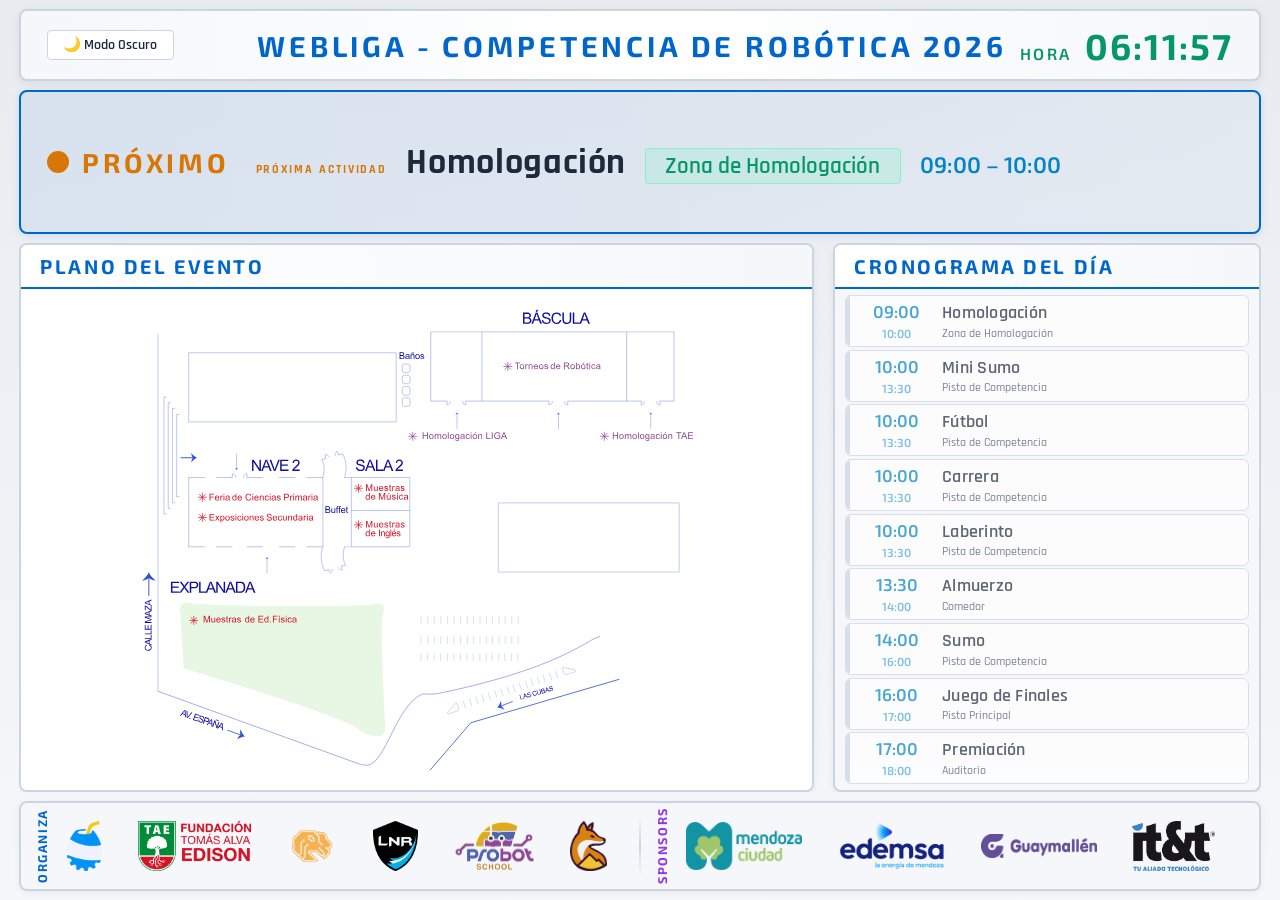
==== index.html @ 2170656c "Tablero WebLiga para TV: cronograma, mapa interactivo y panel de eventos simultaneos" ====
﻿<!DOCTYPE html>
<html lang="es">
<head>
    <meta charset="UTF-8">
    <meta name="viewport" content="width=device-width, initial-scale=1.0">
    <title>Tablero WebLiga - Competencia de RobÃ³tica</title>
    <link rel="preconnect" href="https://fonts.googleapis.com">
    <link rel="preconnect" href="https://fonts.gstatic.com" crossorigin>
    <link href="https://fonts.googleapis.com/css2?family=Rajdhani:wght@400;500;600;700&family=Exo+2:wght@400;500;600;700&display=swap" rel="stylesheet">
    <link rel="stylesheet" href="styles.css">
</head>
<body>
    <div class="app-container">
        <!-- Header Top -->
        <header class="header-top">
            <div class="header-left">
                <button id="themeToggle" class="theme-toggle" title="Cambiar tema">🌙 Modo Oscuro</button>
            </div>
            <div class="event-title">
                <h1>WEBLIGA - COMPETENCIA DE ROBÓTICA 2026</h1>
            </div>
            <div class="live-clock" id="liveClockDebug">
                <span class="clock-label">HORA</span>
                <span id="digitalClock" class="clock-time">00:00:00</span>
                <input type="time" id="timeDebugInput" class="time-debug-input" step="60">
            </div>
        </header>

        <!-- Zona Superior Prominente "AHORA MISMO" -->
        <section class="now-section">
            <div class="now-indicator">
                <span class="now-dot"></span>
                <span class="now-text">AHORA MISMO</span>
            </div>
            <div id="currentActivity" class="current-activity">
                <div class="current-activity-content">
                    <h2 class="current-activity-title">Cargando...</h2>
                    <p class="current-activity-zone"></p>
                    <p class="current-activity-time"></p>
                </div>
            </div>
        </section>

        <!-- Main Content Grid -->
        <main class="main-grid">
            <!-- Zona Principal Izquierda (Plano / Mapa) -->
            <section class="map-section">
                <div class="section-header">
                    <h2>PLANO DEL EVENTO</h2>
                </div>
                <div class="map-container">
                    <svg width="100%" height="100%" viewBox="0 0 7406 6000" version="1.1" xmlns="http://www.w3.org/2000/svg" xmlns:xlink="http://www.w3.org/1999/xlink" xml:space="preserve" xmlns:affinity="https://www.affinity.studio/" style="fill-rule:evenodd;clip-rule:evenodd;stroke-miterlimit:10;">
    <g transform="matrix(1,0,0,1,-36538.360575,-13500)">
        <g id="mapa" transform="matrix(6.856765,0,0,5.555556,36538.360575,13500)">
            <rect x="0" y="0" width="1080" height="1080" style="fill:none;"/>
            <g id="ubicacion" transform="matrix(0.81023,0,0,1,-475.641301,0)">
                <g transform="matrix(1.127264,0,0,1.127264,628.678006,-118.143807)">
                    <g transform="matrix(0,1,1,0,177.1914,286.5729)">
                        <path d="M-67.373,-67.373L67.373,-67.373" style="fill:none;stroke:rgb(46,82,206);stroke-width:0.6px;"/>
                    </g>
                    <g transform="matrix(0,1,1,0,581.4044,286.5729)">
                        <path d="M-67.373,-67.373L67.373,-67.373" style="fill:none;stroke:rgb(46,82,206);stroke-width:0.6px;"/>
                    </g>
                    <g transform="matrix(-1,0,0,1,109.8183,353.9468)">
                        <path d="M-403.951,0L0,0" style="fill:none;stroke:rgb(46,82,206);stroke-width:0.6px;"/>
                    </g>
                    <g transform="matrix(-1,0,0,1,109.8183,219.1994)">
                        <path d="M-403.951,0L0,0" style="fill:none;stroke:rgb(46,82,206);stroke-width:0.6px;"/>
                    </g>
                </g>
                <g transform="matrix(1.127264,0,0,1.127264,628.678006,-118.143807)">
                    <g transform="matrix(0,1,1,0,780.2707,578.9271)">
                        <path d="M-67.373,-67.373L67.373,-67.373" style="fill:none;stroke:rgb(46,82,206);stroke-width:0.56px;"/>
                    </g>
                    <g transform="matrix(0,1,1,0,1132.5981,578.9271)">
                        <path d="M-67.373,-67.373L67.373,-67.373" style="fill:none;stroke:rgb(46,82,206);stroke-width:0.56px;"/>
                    </g>
                    <g transform="matrix(-1,0,0,1,712.8977,646.301)">
                        <path d="M-352.099,0L0,0" style="fill:none;stroke:rgb(46,82,206);stroke-width:0.56px;"/>
                    </g>
                    <g transform="matrix(-1,0,0,1,712.8977,511.5536)">
                        <path d="M-352.099,0L0,0" style="fill:none;stroke:rgb(46,82,206);stroke-width:0.56px;"/>
                    </g>
                </g>
                <g transform="matrix(1.127264,0,0,1.127264,628.678006,-118.143807)">
                    <g>
                        <g transform="matrix(1,0,0,1,94.1946,423.6572)">
                            <path d="M0,0L24.833,0" style="fill:none;stroke:rgb(46,82,206);stroke-width:1.79px;"/>
                        </g>
                        <g transform="matrix(0,1,1,0,120.6156,421.2567)">
                            <path d="M2.401,-2.399C0.293,-4.507 -3.876,-5.512 -6.768,-5.594C-2.885,-2.704 0.502,1.052 2.401,5.596C4.219,1.052 7.811,-2.539 11.569,-5.594C8.473,-5.346 4.713,-4.59 2.401,-2.399" style="fill:rgb(46,82,206);"/>
                        </g>
                    </g>
                    <g>
                        <g transform="matrix(1,0,0,1,91.6552,499.3531)">
                            <path d="M0,-159.878L-5.034,-159.878L-5.034,0L0,0" style="fill:none;stroke:rgb(46,82,206);stroke-width:0.62px;"/>
                        </g>
                        <g transform="matrix(1,0,0,1,83.4176,511.2666)">
                            <path d="M0,-183.705L-5.034,-183.705L-5.034,0L0,0" style="fill:none;stroke:rgb(46,82,206);stroke-width:0.62px;"/>
                        </g>
                        <g transform="matrix(1,0,0,1,75.18,522.1559)">
                            <path d="M0,-205.483L-5.034,-205.483L-5.034,0L0,0" style="fill:none;stroke:rgb(46,82,206);stroke-width:0.62px;"/>
                        </g>
                        <g transform="matrix(1,0,0,1,66.9424,533.3)">
                            <path d="M0,-227.772L-5.034,-227.772L-5.034,0L0,0" style="fill:none;stroke:rgb(46,82,206);stroke-width:0.62px;"/>
                        </g>
                    </g>
                </g>
                <g transform="matrix(1.628536,0,0,1.628536,614.24156,-563.170018)">
                    <g transform="matrix(0,-1,-1,0,43.6702,740.3486)">
                        <path d="M-12.417,12.417L12.417,12.417" style="fill:none;stroke:rgb(46,82,206);stroke-width:1.24px;"/>
                    </g>
                    <g transform="matrix(1,0,0,1,31.2537,723.9441)">
                        <path d="M0,4.8C-2.108,6.908 -6.277,7.912 -9.169,7.995C-5.286,5.105 -1.899,1.349 0,-3.195C1.818,1.349 5.41,4.94 9.168,7.995C6.072,7.747 2.313,6.99 0,4.8" style="fill:rgb(46,82,206);"/>
                    </g>
                    <g transform="matrix(0,-1,1,0,0,0)">
                        <path d="M-819.892,31.709L-818.694,32.012C-818.945,32.995 -819.397,33.746 -820.049,34.262C-820.702,34.779 -821.499,35.037 -822.442,35.037C-823.418,35.037 -824.211,34.839 -824.822,34.441C-825.434,34.044 -825.899,33.469 -826.218,32.716C-826.537,31.962 -826.696,31.153 -826.696,30.289C-826.696,29.346 -826.516,28.524 -826.156,27.822C-825.796,27.12 -825.283,26.587 -824.619,26.223C-823.954,25.859 -823.222,25.676 -822.424,25.676C-821.518,25.676 -820.756,25.907 -820.139,26.368C-819.521,26.829 -819.091,27.477 -818.848,28.313L-820.028,28.591C-820.238,27.932 -820.542,27.453 -820.942,27.152C-821.341,26.852 -821.843,26.701 -822.448,26.701C-823.144,26.701 -823.725,26.868 -824.193,27.202C-824.66,27.535 -824.988,27.983 -825.177,28.545C-825.367,29.106 -825.461,29.686 -825.461,30.283C-825.461,31.052 -825.349,31.724 -825.125,32.299C-824.901,32.873 -824.552,33.302 -824.078,33.586C-823.605,33.87 -823.092,34.012 -822.541,34.012C-821.87,34.012 -821.302,33.819 -820.837,33.432C-820.372,33.045 -820.057,32.471 -819.892,31.709Z" style="fill:rgb(18,15,159);"/>
                        <path d="M-819.127,34.883L-815.65,25.831L-814.36,25.831L-810.655,34.883L-812.02,34.883L-813.075,32.141L-816.861,32.141L-817.855,34.883L-819.127,34.883ZM-816.515,31.166L-813.446,31.166L-814.391,28.659C-814.679,27.897 -814.893,27.272 -815.033,26.782C-815.148,27.362 -815.311,27.938 -815.521,28.511L-816.515,31.166Z" style="fill:rgb(18,15,159);"/>
                        <path d="M-810.661,34.883L-810.661,25.831L-809.464,25.831L-809.464,33.815L-805.006,33.815L-805.006,34.883L-810.661,34.883Z" style="fill:rgb(18,15,159);"/>
                        <path d="M-804.543,34.883L-804.543,25.831L-803.345,25.831L-803.345,33.815L-798.887,33.815L-798.887,34.883L-804.543,34.883Z" style="fill:rgb(18,15,159);"/>
                        <path d="M-798.35,34.883L-798.35,25.831L-791.805,25.831L-791.805,26.899L-797.152,26.899L-797.152,29.671L-792.144,29.671L-792.144,30.733L-797.152,30.733L-797.152,33.815L-791.595,33.815L-791.595,34.883L-798.35,34.883Z" style="fill:rgb(18,15,159);"/>
                        <path d="M-789.172,34.883L-789.172,25.831L-787.369,25.831L-785.226,32.24C-785.028,32.837 -784.884,33.284 -784.794,33.58C-784.691,33.251 -784.53,32.767 -784.312,32.129L-782.145,25.831L-780.533,25.831L-780.533,34.883L-781.688,34.883L-781.688,27.307L-784.318,34.883L-785.399,34.883L-788.017,27.177L-788.017,34.883L-789.172,34.883Z" style="fill:rgb(18,15,159);"/>
                        <path d="M-780.509,34.883L-777.033,25.831L-775.742,25.831L-772.037,34.883L-773.402,34.883L-774.458,32.141L-778.243,32.141L-779.237,34.883L-780.509,34.883ZM-777.897,31.166L-774.828,31.166L-775.773,28.659C-776.061,27.897 -776.275,27.272 -776.415,26.782C-776.53,27.362 -776.693,27.938 -776.903,28.511L-777.897,31.166Z" style="fill:rgb(18,15,159);"/>
                        <path d="M-772.717,34.883L-772.717,33.771L-768.08,27.973C-767.75,27.562 -767.438,27.204 -767.141,26.899L-772.192,26.899L-772.192,25.831L-765.709,25.831L-765.709,26.899L-770.79,33.179L-771.34,33.815L-765.56,33.815L-765.56,34.883L-772.717,34.883Z" style="fill:rgb(18,15,159);"/>
                        <path d="M-766.178,34.883L-762.702,25.831L-761.411,25.831L-757.707,34.883L-759.071,34.883L-760.127,32.141L-763.912,32.141L-764.906,34.883L-766.178,34.883ZM-763.566,31.166L-760.498,31.166L-761.442,28.659C-761.73,27.897 -761.945,27.272 -762.084,26.782C-762.2,27.362 -762.362,27.938 -762.572,28.511L-763.566,31.166Z" style="fill:rgb(18,15,159);"/>
                    </g>
                </g>
                <g transform="matrix(0,1.127264,1.127264,0,1077.513689,480.127279)">
                    <path d="M-347.983,-347.983L347.983,-347.983" style="fill:none;stroke:rgb(46,82,206);stroke-width:0.6px;"/>
                </g>
                <g transform="matrix(1,0,0,1,685.245011,915.423909)">
                    <path d="M0,-43.321L444.021,117.056C444.021,117.056 454.482,119.954 462.055,118.468C500.31,110.965 524.246,-14.118 580.349,-37.405C583.327,-38.641 596.901,-34.523 621.664,-39.766C893.011,-97.223 944.284,-160.149 970.341,-163.275" style="fill:none;stroke:rgb(46,82,206);stroke-width:1px;"/>
                </g>
                <g transform="matrix(1.628536,0,0,1.628536,582.957293,-566.389603)">
                    <g>
                        <g transform="matrix(0.938663,0.344835,0.344835,-0.938663,158.016713,932.654956)">
                            <path d="M-0.603,-3.388L19.045,-3.388" style="fill:none;stroke:rgb(46,82,206);stroke-width:0.98px;"/>
                        </g>
                        <g transform="matrix(-0.34484,0.938661,0.938661,0.34484,174.018836,940.510815)">
                            <path d="M1.532,0.673C-0.135,-0.994 -3.432,-1.789 -5.719,-1.854C-2.648,0.432 0.031,3.402 1.532,6.995C2.97,3.401 5.81,0.563 8.783,-1.854C6.334,-1.657 3.361,-1.059 1.532,0.673" style="fill:rgb(46,82,206);"/>
                        </g>
                    </g>
                    <g transform="matrix(0.944214,0.329333,-0.329333,0.944214,0,0)">
                        <path d="M388.893,834.237L392.369,825.185L393.659,825.185L397.364,834.237L396,834.237L394.944,831.496L391.159,831.496L390.165,834.237L388.893,834.237ZM391.504,830.52L394.573,830.52L393.628,828.013C393.34,827.252 393.126,826.626 392.986,826.136C392.871,826.717 392.708,827.293 392.499,827.865L391.504,830.52Z" style="fill:rgb(18,15,159);"/>
                        <path d="M398.668,834.237L395.161,825.185L396.457,825.185L398.81,831.761C398.999,832.288 399.158,832.782 399.285,833.243C399.425,832.749 399.588,832.255 399.773,831.761L402.218,825.185L403.441,825.185L399.896,834.237L398.668,834.237Z" style="fill:rgb(18,15,159);"/>
                        <rect x="402.225" y="832.971" width="1.266" height="1.266" style="fill:rgb(18,15,159);"/>
                        <path d="M407.388,834.237L407.388,825.185L413.933,825.185L413.933,826.253L408.585,826.253L408.585,829.026L413.593,829.026L413.593,830.088L408.585,830.088L408.585,833.169L414.143,833.169L414.143,834.237L407.388,834.237Z" style="fill:rgb(18,15,159);"/>
                        <path d="M414.088,831.329L415.218,831.23C415.271,831.683 415.396,832.054 415.591,832.345C415.787,832.635 416.09,832.87 416.502,833.049C416.914,833.228 417.377,833.317 417.891,833.317C418.348,833.317 418.752,833.249 419.101,833.113C419.451,832.978 419.712,832.791 419.883,832.555C420.053,832.318 420.139,832.06 420.139,831.78C420.139,831.496 420.056,831.248 419.892,831.036C419.727,830.824 419.456,830.646 419.077,830.502C418.834,830.407 418.297,830.26 417.465,830.06C416.634,829.86 416.051,829.672 415.718,829.495C415.286,829.269 414.963,828.988 414.751,828.652C414.54,828.317 414.434,827.941 414.434,827.525C414.434,827.069 414.563,826.641 414.823,826.244C415.082,825.847 415.461,825.545 415.959,825.34C416.457,825.134 417.01,825.031 417.62,825.031C418.291,825.031 418.882,825.139 419.395,825.355C419.907,825.571 420.301,825.889 420.577,826.309C420.853,826.729 421.001,827.204 421.022,827.735L419.873,827.822C419.812,827.25 419.603,826.817 419.247,826.525C418.891,826.233 418.365,826.087 417.669,826.087C416.945,826.087 416.417,826.22 416.085,826.485C415.754,826.751 415.588,827.071 415.588,827.445C415.588,827.77 415.705,828.038 415.94,828.248C416.171,828.458 416.773,828.673 417.746,828.893C418.72,829.113 419.388,829.306 419.75,829.47C420.277,829.713 420.666,830.021 420.917,830.394C421.168,830.766 421.293,831.195 421.293,831.681C421.293,832.163 421.156,832.616 420.88,833.042C420.604,833.468 420.208,833.8 419.691,834.037C419.175,834.273 418.593,834.392 417.947,834.392C417.128,834.392 416.441,834.272 415.888,834.033C415.334,833.795 414.9,833.436 414.585,832.956C414.27,832.476 414.104,831.934 414.088,831.329Z" style="fill:rgb(18,15,159);"/>
                        <path d="M421.628,834.237L421.628,825.185L425.042,825.185C425.643,825.185 426.102,825.214 426.419,825.272C426.864,825.346 427.236,825.487 427.537,825.695C427.837,825.903 428.079,826.194 428.262,826.568C428.445,826.943 428.537,827.355 428.537,827.803C428.537,828.573 428.292,829.224 427.802,829.758C427.312,830.291 426.427,830.557 425.147,830.557L422.826,830.557L422.826,834.237L421.628,834.237ZM422.826,829.489L425.166,829.489C425.94,829.489 426.489,829.345 426.814,829.057C427.14,828.769 427.302,828.363 427.302,827.84C427.302,827.462 427.206,827.137 427.015,826.868C426.824,826.598 426.571,826.42 426.259,826.334C426.057,826.28 425.684,826.253 425.141,826.253L422.826,826.253L422.826,829.489Z" style="fill:rgb(18,15,159);"/>
                        <path d="M426.827,834.237L430.304,825.185L431.594,825.185L435.299,834.237L433.934,834.237L432.879,831.496L429.094,831.496L428.099,834.237L426.827,834.237ZM429.439,830.52L432.508,830.52L431.563,828.013C431.275,827.252 431.061,826.626 430.921,826.136C430.806,826.717 430.643,827.293 430.433,827.865L429.439,830.52Z" style="fill:rgb(18,15,159);"/>
                        <path d="M434.942,834.237L434.942,825.185L436.17,825.185L440.925,832.292L440.925,825.185L442.073,825.185L442.073,834.237L440.845,834.237L436.09,827.124L436.09,834.237L434.942,834.237ZM436.634,824.63C436.629,824.201 436.747,823.86 436.985,823.605C437.22,823.349 437.521,823.222 437.887,823.222C438.142,823.222 438.49,823.333 438.93,823.555C439.173,823.679 439.367,823.74 439.511,823.74C439.643,823.74 439.743,823.704 439.813,823.632C439.883,823.56 439.933,823.417 439.962,823.203L440.764,823.203C440.752,823.672 440.634,824.024 440.409,824.259C440.185,824.494 439.9,824.611 439.554,824.611C439.295,824.611 438.953,824.496 438.529,824.265C438.253,824.117 438.052,824.043 437.924,824.043C437.784,824.043 437.671,824.092 437.584,824.191C437.494,824.29 437.451,824.436 437.455,824.63L436.634,824.63Z" style="fill:rgb(18,15,159);"/>
                        <path d="M441.79,834.237L445.266,825.185L446.557,825.185L450.262,834.237L448.897,834.237L447.841,831.496L444.056,831.496L443.062,834.237L441.79,834.237ZM444.402,830.52L447.471,830.52L446.526,828.013C446.238,827.252 446.024,826.626 445.884,826.136C445.769,826.717 445.606,827.293 445.396,827.865L444.402,830.52Z" style="fill:rgb(18,15,159);"/>
                    </g>
                </g>
                <g transform="matrix(2.56832,0,0,1.44468,-609.286121,-441.563321)">
                    <g>
                        <g transform="matrix(-0.522284,0.37132,0.208868,0.928505,798.019255,935.139657)">
                            <path d="M-18.936,-3.646L0.702,-3.646" style="fill:none;stroke:rgb(46,82,206);stroke-width:1.1px;"/>
                        </g>
                        <g transform="matrix(-0.208907,-0.928477,-0.522268,0.371391,797.396121,930.104368)">
                            <path d="M-1.441,0.901C-3.109,-0.766 -6.404,-1.56 -8.691,-1.626C-5.621,0.66 -2.943,3.63 -1.441,7.223C-0.003,3.629 2.837,0.791 5.809,-1.626C3.361,-1.43 0.388,-0.831 -1.441,0.901" style="fill:rgb(46,82,206);"/>
                        </g>
                    </g>
                    <g transform="matrix(0.541925,-0.26799,0.150745,0.963422,329.864817,175.7336)">
                        <path d="M629.439,949.595L629.439,942.437L630.386,942.437L630.386,948.751L633.911,948.751L633.911,949.595L629.439,949.595Z" style="fill:rgb(18,15,159);"/>
                        <path d="M633.905,949.595L636.654,942.437L637.675,942.437L640.604,949.595L639.525,949.595L638.69,947.427L635.697,947.427L634.911,949.595L633.905,949.595ZM635.971,946.656L638.397,946.656L637.65,944.674C637.422,944.071 637.253,943.577 637.142,943.189C637.051,943.648 636.923,944.104 636.757,944.556L635.971,946.656Z" style="fill:rgb(18,15,159);"/>
                        <path d="M640.691,947.296L641.585,947.218C641.627,947.576 641.725,947.869 641.88,948.099C642.035,948.328 642.275,948.514 642.6,948.655C642.926,948.797 643.292,948.868 643.699,948.868C644.06,948.868 644.379,948.814 644.656,948.707C644.933,948.599 645.139,948.452 645.274,948.265C645.409,948.078 645.476,947.873 645.476,947.652C645.476,947.427 645.411,947.231 645.281,947.064C645.151,946.896 644.936,946.755 644.636,946.641C644.444,946.566 644.02,946.45 643.362,946.292C642.704,946.134 642.244,945.985 641.98,945.845C641.638,945.666 641.384,945.444 641.216,945.179C641.048,944.914 640.965,944.617 640.965,944.288C640.965,943.926 641.067,943.589 641.272,943.275C641.477,942.961 641.777,942.722 642.171,942.559C642.565,942.397 643.002,942.315 643.484,942.315C644.015,942.315 644.483,942.401 644.888,942.572C645.293,942.742 645.605,942.994 645.823,943.326C646.041,943.658 646.158,944.034 646.175,944.454L645.266,944.522C645.217,944.07 645.052,943.728 644.771,943.497C644.489,943.266 644.073,943.15 643.523,943.15C642.95,943.15 642.533,943.255 642.271,943.465C642.009,943.675 641.878,943.928 641.878,944.224C641.878,944.482 641.97,944.693 642.156,944.859C642.338,945.025 642.814,945.195 643.584,945.369C644.354,945.544 644.882,945.696 645.169,945.826C645.585,946.018 645.893,946.261 646.092,946.556C646.29,946.85 646.389,947.19 646.389,947.574C646.389,947.955 646.28,948.314 646.062,948.651C645.844,948.988 645.531,949.25 645.122,949.437C644.714,949.624 644.254,949.717 643.743,949.717C643.095,949.717 642.552,949.623 642.114,949.434C641.677,949.245 641.333,948.961 641.084,948.582C640.835,948.203 640.704,947.774 640.691,947.296Z" style="fill:rgb(18,15,159);"/>
                        <path d="M654.355,947.086L655.302,947.325C655.104,948.103 654.746,948.696 654.23,949.105C653.714,949.513 653.084,949.717 652.338,949.717C651.567,949.717 650.939,949.56 650.456,949.246C649.973,948.932 649.605,948.477 649.353,947.882C649.1,947.286 648.974,946.646 648.974,945.963C648.974,945.217 649.117,944.567 649.401,944.012C649.686,943.457 650.091,943.035 650.617,942.747C651.143,942.459 651.721,942.315 652.353,942.315C653.069,942.315 653.671,942.497 654.16,942.862C654.648,943.227 654.988,943.739 655.18,944.4L654.248,944.62C654.082,944.099 653.841,943.72 653.525,943.482C653.209,943.245 652.812,943.126 652.333,943.126C651.783,943.126 651.324,943.258 650.954,943.521C650.585,943.785 650.325,944.139 650.175,944.583C650.026,945.028 649.951,945.486 649.951,945.958C649.951,946.566 650.039,947.098 650.217,947.552C650.394,948.006 650.67,948.345 651.044,948.57C651.419,948.795 651.824,948.907 652.26,948.907C652.791,948.907 653.24,948.754 653.608,948.448C653.976,948.142 654.225,947.688 654.355,947.086Z" style="fill:rgb(18,15,159);"/>
                        <path d="M660.819,942.437L661.766,942.437L661.766,946.573C661.766,947.292 661.685,947.864 661.522,948.287C661.359,948.71 661.065,949.054 660.64,949.32C660.216,949.585 659.658,949.717 658.968,949.717C658.298,949.717 657.749,949.602 657.323,949.371C656.896,949.14 656.592,948.805 656.409,948.367C656.227,947.93 656.136,947.331 656.136,946.573L656.136,942.437L657.083,942.437L657.083,946.568C657.083,947.19 657.141,947.648 657.257,947.943C657.372,948.237 657.571,948.464 657.852,948.624C658.134,948.783 658.478,948.863 658.885,948.863C659.582,948.863 660.078,948.705 660.374,948.389C660.671,948.074 660.819,947.467 660.819,946.568L660.819,942.437Z" style="fill:rgb(18,15,159);"/>
                        <path d="M662.956,949.595L662.956,942.437L665.642,942.437C666.189,942.437 666.627,942.51 666.958,942.655C667.288,942.799 667.547,943.022 667.734,943.323C667.921,943.625 668.015,943.94 668.015,944.268C668.015,944.574 667.932,944.862 667.766,945.133C667.6,945.403 667.349,945.621 667.014,945.787C667.447,945.914 667.78,946.13 668.012,946.436C668.245,946.742 668.361,947.104 668.361,947.52C668.361,947.856 668.291,948.167 668.149,948.455C668.007,948.743 667.833,948.966 667.624,949.122C667.416,949.278 667.155,949.396 666.84,949.476C666.526,949.556 666.141,949.595 665.686,949.595L662.956,949.595ZM663.903,945.445L665.451,945.445C665.871,945.445 666.172,945.417 666.355,945.362C666.596,945.29 666.777,945.172 666.899,945.006C667.021,944.84 667.082,944.631 667.082,944.381C667.082,944.143 667.025,943.934 666.911,943.753C666.797,943.572 666.635,943.449 666.423,943.382C666.211,943.315 665.848,943.282 665.334,943.282L663.903,943.282L663.903,945.445ZM663.903,948.751L665.686,948.751C665.992,948.751 666.207,948.739 666.33,948.717C666.548,948.677 666.731,948.612 666.877,948.521C667.024,948.43 667.144,948.297 667.238,948.123C667.333,947.949 667.38,947.748 667.38,947.52C667.38,947.253 667.312,947.021 667.175,946.824C667.038,946.627 666.849,946.489 666.606,946.409C666.364,946.33 666.014,946.29 665.559,946.29L663.903,946.29L663.903,948.751Z" style="fill:rgb(18,15,159);"/>
                        <path d="M668.531,949.595L671.28,942.437L672.301,942.437L675.23,949.595L674.151,949.595L673.316,947.427L670.323,947.427L669.537,949.595L668.531,949.595ZM670.597,946.656L673.023,946.656L672.276,944.674C672.049,944.071 671.879,943.577 671.769,943.189C671.677,943.648 671.549,944.104 671.383,944.556L670.597,946.656Z" style="fill:rgb(18,15,159);"/>
                        <path d="M675.317,947.296L676.211,947.218C676.253,947.576 676.352,947.869 676.506,948.099C676.661,948.328 676.901,948.514 677.226,948.655C677.552,948.797 677.918,948.868 678.325,948.868C678.686,948.868 679.005,948.814 679.282,948.707C679.559,948.599 679.765,948.452 679.9,948.265C680.035,948.078 680.102,947.873 680.102,947.652C680.102,947.427 680.037,947.231 679.907,947.064C679.777,946.896 679.562,946.755 679.263,946.641C679.07,946.566 678.646,946.45 677.988,946.292C677.331,946.134 676.87,945.985 676.606,945.845C676.265,945.666 676.01,945.444 675.842,945.179C675.675,944.914 675.591,944.617 675.591,944.288C675.591,943.926 675.693,943.589 675.898,943.275C676.103,942.961 676.403,942.722 676.797,942.559C677.191,942.397 677.628,942.315 678.11,942.315C678.641,942.315 679.109,942.401 679.514,942.572C679.919,942.742 680.231,942.994 680.449,943.326C680.667,943.658 680.784,944.034 680.801,944.454L679.892,944.522C679.844,944.07 679.678,943.728 679.397,943.497C679.115,943.266 678.699,943.15 678.149,943.15C677.576,943.15 677.159,943.255 676.897,943.465C676.635,943.675 676.504,943.928 676.504,944.224C676.504,944.482 676.597,944.693 676.782,944.859C676.964,945.025 677.44,945.195 678.21,945.369C678.98,945.544 679.508,945.696 679.795,945.826C680.211,946.018 680.519,946.261 680.718,946.556C680.916,946.85 681.015,947.19 681.015,947.574C681.015,947.955 680.906,948.314 680.688,948.651C680.47,948.988 680.157,949.25 679.748,949.437C679.34,949.624 678.88,949.717 678.369,949.717C677.721,949.717 677.178,949.623 676.741,949.434C676.303,949.245 675.959,948.961 675.71,948.582C675.461,948.203 675.33,947.774 675.317,947.296Z" style="fill:rgb(18,15,159);"/>
                    </g>
                </g>
                <g transform="matrix(1.777778,0,0,1,0,0)">
                    <g transform="matrix(0,1,0.5625,0,714.954475,797.297622)">
                        <path d="M-8.615,-8.615L8.615,-8.615" style="fill:none;stroke:rgb(46,82,206);stroke-width:0.4px;"/>
                    </g>
                    <g transform="matrix(0,1,0.5625,0,723.144531,797.297622)">
                        <path d="M-8.615,-8.615L8.615,-8.615" style="fill:none;stroke:rgb(46,82,206);stroke-width:0.4px;"/>
                    </g>
                    <g transform="matrix(0,1,0.5625,0,731.054069,797.297622)">
                        <path d="M-8.615,-8.615L8.615,-8.615" style="fill:none;stroke:rgb(46,82,206);stroke-width:0.4px;"/>
                    </g>
                    <g transform="matrix(0,1,0.5625,0,739.244181,797.297622)">
                        <path d="M-8.615,-8.615L8.615,-8.615" style="fill:none;stroke:rgb(46,82,206);stroke-width:0.4px;"/>
                    </g>
                    <g transform="matrix(0,1,0.5625,0,747.559731,797.297622)">
                        <path d="M-8.615,-8.615L8.615,-8.615" style="fill:none;stroke:rgb(46,82,206);stroke-width:0.4px;"/>
                    </g>
                    <g transform="matrix(0,1,0.5625,0,755.749788,797.297622)">
                        <path d="M-8.615,-8.615L8.615,-8.615" style="fill:none;stroke:rgb(46,82,206);stroke-width:0.4px;"/>
                    </g>
                    <g transform="matrix(0,1,0.5625,0,763.659325,797.297622)">
                        <path d="M-8.615,-8.615L8.615,-8.615" style="fill:none;stroke:rgb(46,82,206);stroke-width:0.4px;"/>
                    </g>
                    <g transform="matrix(0,1,0.5625,0,771.849438,797.297622)">
                        <path d="M-8.615,-8.615L8.615,-8.615" style="fill:none;stroke:rgb(46,82,206);stroke-width:0.4px;"/>
                    </g>
                    <g transform="matrix(0,1,0.5625,0,779.466644,797.297622)">
                        <path d="M-8.615,-8.615L8.615,-8.615" style="fill:none;stroke:rgb(46,82,206);stroke-width:0.4px;"/>
                    </g>
                    <g transform="matrix(0,1,0.5625,0,787.656813,797.297622)">
                        <path d="M-8.615,-8.615L8.615,-8.615" style="fill:none;stroke:rgb(46,82,206);stroke-width:0.4px;"/>
                    </g>
                    <g transform="matrix(0,1,0.5625,0,795.566294,797.297622)">
                        <path d="M-8.615,-8.615L8.615,-8.615" style="fill:none;stroke:rgb(46,82,206);stroke-width:0.4px;"/>
                    </g>
                    <g transform="matrix(0,1,0.5625,0,802.855563,797.297622)">
                        <path d="M-8.615,-8.615L8.615,-8.615" style="fill:none;stroke:rgb(46,82,206);stroke-width:0.4px;"/>
                    </g>
                    <g transform="matrix(0,1,0.5625,0,811.045675,797.297622)">
                        <path d="M-8.615,-8.615L8.615,-8.615" style="fill:none;stroke:rgb(46,82,206);stroke-width:0.4px;"/>
                    </g>
                    <g transform="matrix(0,1,0.5625,0,818.662938,797.297622)">
                        <path d="M-8.615,-8.615L8.615,-8.615" style="fill:none;stroke:rgb(46,82,206);stroke-width:0.4px;"/>
                    </g>
                    <g transform="matrix(0,1,0.5625,0,826.852994,797.297622)">
                        <path d="M-8.615,-8.615L8.615,-8.615" style="fill:none;stroke:rgb(46,82,206);stroke-width:0.4px;"/>
                    </g>
                    <g transform="matrix(0,1,0.5625,0,834.762531,797.297622)">
                        <path d="M-8.615,-8.615L8.615,-8.615" style="fill:none;stroke:rgb(46,82,206);stroke-width:0.4px;"/>
                    </g>
                    <g transform="matrix(0,1,0.5625,0,715.263563,716.093947)">
                        <path d="M-8.615,-8.615L8.615,-8.615" style="fill:none;stroke:rgb(46,82,206);stroke-width:0.4px;"/>
                    </g>
                    <g transform="matrix(0,1,0.5625,0,723.453619,716.093947)">
                        <path d="M-8.615,-8.615L8.615,-8.615" style="fill:none;stroke:rgb(46,82,206);stroke-width:0.4px;"/>
                    </g>
                    <g transform="matrix(0,1,0.5625,0,731.363157,716.093947)">
                        <path d="M-8.615,-8.615L8.615,-8.615" style="fill:none;stroke:rgb(46,82,206);stroke-width:0.4px;"/>
                    </g>
                    <g transform="matrix(0,1,0.5625,0,739.553269,716.093947)">
                        <path d="M-8.615,-8.615L8.615,-8.615" style="fill:none;stroke:rgb(46,82,206);stroke-width:0.4px;"/>
                    </g>
                    <g transform="matrix(0,1,0.5625,0,747.868819,716.093947)">
                        <path d="M-8.615,-8.615L8.615,-8.615" style="fill:none;stroke:rgb(46,82,206);stroke-width:0.4px;"/>
                    </g>
                    <g transform="matrix(0,1,0.5625,0,756.058876,716.093947)">
                        <path d="M-8.615,-8.615L8.615,-8.615" style="fill:none;stroke:rgb(46,82,206);stroke-width:0.4px;"/>
                    </g>
                    <g transform="matrix(0,1,0.5625,0,763.968413,716.093947)">
                        <path d="M-8.615,-8.615L8.615,-8.615" style="fill:none;stroke:rgb(46,82,206);stroke-width:0.4px;"/>
                    </g>
                    <g transform="matrix(0,1,0.5625,0,772.158526,716.093947)">
                        <path d="M-8.615,-8.615L8.615,-8.615" style="fill:none;stroke:rgb(46,82,206);stroke-width:0.4px;"/>
                    </g>
                    <g transform="matrix(0,1,0.5625,0,779.775732,716.093947)">
                        <path d="M-8.615,-8.615L8.615,-8.615" style="fill:none;stroke:rgb(46,82,206);stroke-width:0.4px;"/>
                    </g>
                    <g transform="matrix(0,1,0.5625,0,787.965901,716.093947)">
                        <path d="M-8.615,-8.615L8.615,-8.615" style="fill:none;stroke:rgb(46,82,206);stroke-width:0.4px;"/>
                    </g>
                    <g transform="matrix(0,1,0.5625,0,795.875382,716.093947)">
                        <path d="M-8.615,-8.615L8.615,-8.615" style="fill:none;stroke:rgb(46,82,206);stroke-width:0.4px;"/>
                    </g>
                    <g transform="matrix(0,1,0.5625,0,715.263563,759.620447)">
                        <path d="M-8.615,-8.615L8.615,-8.615" style="fill:none;stroke:rgb(46,82,206);stroke-width:0.4px;"/>
                    </g>
                    <g transform="matrix(0,1,0.5625,0,723.453619,759.620447)">
                        <path d="M-8.615,-8.615L8.615,-8.615" style="fill:none;stroke:rgb(46,82,206);stroke-width:0.4px;"/>
                    </g>
                    <g transform="matrix(0,1,0.5625,0,731.363157,759.620447)">
                        <path d="M-8.615,-8.615L8.615,-8.615" style="fill:none;stroke:rgb(46,82,206);stroke-width:0.4px;"/>
                    </g>
                    <g transform="matrix(0,1,0.5625,0,739.553269,759.620447)">
                        <path d="M-8.615,-8.615L8.615,-8.615" style="fill:none;stroke:rgb(46,82,206);stroke-width:0.4px;"/>
                    </g>
                    <g transform="matrix(0,1,0.5625,0,747.868819,759.620447)">
                        <path d="M-8.615,-8.615L8.615,-8.615" style="fill:none;stroke:rgb(46,82,206);stroke-width:0.4px;"/>
                    </g>
                    <g transform="matrix(0,1,0.5625,0,756.058876,759.620447)">
                        <path d="M-8.615,-8.615L8.615,-8.615" style="fill:none;stroke:rgb(46,82,206);stroke-width:0.4px;"/>
                    </g>
                    <g transform="matrix(0,1,0.5625,0,763.968413,759.620447)">
                        <path d="M-8.615,-8.615L8.615,-8.615" style="fill:none;stroke:rgb(46,82,206);stroke-width:0.4px;"/>
                    </g>
                    <g transform="matrix(0,1,0.5625,0,772.158526,759.620447)">
                        <path d="M-8.615,-8.615L8.615,-8.615" style="fill:none;stroke:rgb(46,82,206);stroke-width:0.4px;"/>
                    </g>
                    <g transform="matrix(0,1,0.5625,0,779.775732,759.620447)">
                        <path d="M-8.615,-8.615L8.615,-8.615" style="fill:none;stroke:rgb(46,82,206);stroke-width:0.4px;"/>
                    </g>
                    <g transform="matrix(0,1,0.5625,0,787.965901,759.620447)">
                        <path d="M-8.615,-8.615L8.615,-8.615" style="fill:none;stroke:rgb(46,82,206);stroke-width:0.4px;"/>
                    </g>
                    <g transform="matrix(0,1,0.5625,0,795.875382,759.620447)">
                        <path d="M-8.615,-8.615L8.615,-8.615" style="fill:none;stroke:rgb(46,82,206);stroke-width:0.4px;"/>
                    </g>
                    <g transform="matrix(0,1,0.5625,0,803.164651,716.093947)">
                        <path d="M-8.615,-8.615L8.615,-8.615" style="fill:none;stroke:rgb(46,82,206);stroke-width:0.4px;"/>
                    </g>
                    <g transform="matrix(0,1,0.5625,0,811.354763,716.093947)">
                        <path d="M-8.615,-8.615L8.615,-8.615" style="fill:none;stroke:rgb(46,82,206);stroke-width:0.4px;"/>
                    </g>
                    <g transform="matrix(0,1,0.5625,0,818.972026,716.093947)">
                        <path d="M-8.615,-8.615L8.615,-8.615" style="fill:none;stroke:rgb(46,82,206);stroke-width:0.4px;"/>
                    </g>
                    <g transform="matrix(0,1,0.5625,0,827.162082,716.093947)">
                        <path d="M-8.615,-8.615L8.615,-8.615" style="fill:none;stroke:rgb(46,82,206);stroke-width:0.4px;"/>
                    </g>
                    <g transform="matrix(0,1,0.5625,0,835.071619,716.093947)">
                        <path d="M-8.615,-8.615L8.615,-8.615" style="fill:none;stroke:rgb(46,82,206);stroke-width:0.4px;"/>
                    </g>
                    <g transform="matrix(0,1,0.5625,0,803.164651,759.620447)">
                        <path d="M-8.615,-8.615L8.615,-8.615" style="fill:none;stroke:rgb(46,82,206);stroke-width:0.4px;"/>
                    </g>
                    <g transform="matrix(0,1,0.5625,0,811.354763,759.620447)">
                        <path d="M-8.615,-8.615L8.615,-8.615" style="fill:none;stroke:rgb(46,82,206);stroke-width:0.4px;"/>
                    </g>
                    <g transform="matrix(0,1,0.5625,0,818.972026,759.620447)">
                        <path d="M-8.615,-8.615L8.615,-8.615" style="fill:none;stroke:rgb(46,82,206);stroke-width:0.4px;"/>
                    </g>
                    <g transform="matrix(0,1,0.5625,0,827.162082,759.620447)">
                        <path d="M-8.615,-8.615L8.615,-8.615" style="fill:none;stroke:rgb(46,82,206);stroke-width:0.4px;"/>
                    </g>
                    <g transform="matrix(0,1,0.5625,0,835.071619,759.620447)">
                        <path d="M-8.615,-8.615L8.615,-8.615" style="fill:none;stroke:rgb(46,82,206);stroke-width:0.4px;"/>
                    </g>
                </g>
                <g transform="matrix(1.777778,0,0,1,0,0)">
                    <g transform="matrix(0.172993,0.951534,0.535238,-0.307544,767.628079,895.893844)">
                        <path d="M-5.966,-8.197L11.265,-8.197" style="fill:none;stroke:rgb(46,82,206);stroke-width:0.4px;"/>
                    </g>
                    <g transform="matrix(0.172993,0.951534,0.535238,-0.307544,775.421292,891.416244)">
                        <path d="M-5.966,-8.197L11.265,-8.197" style="fill:none;stroke:rgb(46,82,206);stroke-width:0.4px;"/>
                    </g>
                    <g transform="matrix(0.172993,0.951534,0.535238,-0.307544,782.947485,887.092044)">
                        <path d="M-5.966,-8.197L11.265,-8.197" style="fill:none;stroke:rgb(46,82,206);stroke-width:0.4px;"/>
                    </g>
                    <g transform="matrix(0.172993,0.951534,0.535238,-0.307544,790.740754,882.614344)">
                        <path d="M-5.966,-8.197L11.265,-8.197" style="fill:none;stroke:rgb(46,82,206);stroke-width:0.4px;"/>
                    </g>
                    <g transform="matrix(0.172993,0.951534,0.535238,-0.307544,798.653273,878.068144)">
                        <path d="M-5.966,-8.197L11.265,-8.197" style="fill:none;stroke:rgb(46,82,206);stroke-width:0.4px;"/>
                    </g>
                    <g transform="matrix(0.172993,0.951534,0.535238,-0.307544,806.446485,873.590544)">
                        <path d="M-5.966,-8.197L11.265,-8.197" style="fill:none;stroke:rgb(46,82,206);stroke-width:0.4px;"/>
                    </g>
                    <g transform="matrix(0.172993,0.951534,0.535238,-0.307544,813.972735,869.266244)">
                        <path d="M-5.966,-8.197L11.265,-8.197" style="fill:none;stroke:rgb(46,82,206);stroke-width:0.4px;"/>
                    </g>
                    <g transform="matrix(0.172993,0.951534,0.535238,-0.307544,821.765892,864.788644)">
                        <path d="M-5.966,-8.197L11.265,-8.197" style="fill:none;stroke:rgb(46,82,206);stroke-width:0.4px;"/>
                    </g>
                    <g transform="matrix(0.172993,0.951534,0.535238,-0.307544,829.013985,860.624244)">
                        <path d="M-5.966,-8.197L11.265,-8.197" style="fill:none;stroke:rgb(46,82,206);stroke-width:0.4px;"/>
                    </g>
                    <g transform="matrix(0.172993,0.951534,0.535238,-0.307544,836.807254,856.146644)">
                        <path d="M-5.966,-8.197L11.265,-8.197" style="fill:none;stroke:rgb(46,82,206);stroke-width:0.4px;"/>
                    </g>
                    <g transform="matrix(0.172993,0.951534,0.535238,-0.307544,844.333448,851.822344)">
                        <path d="M-5.966,-8.197L11.265,-8.197" style="fill:none;stroke:rgb(46,82,206);stroke-width:0.4px;"/>
                    </g>
                    <g transform="matrix(0.172993,0.951534,0.535238,-0.307544,851.269467,847.837144)">
                        <path d="M-5.966,-8.197L11.265,-8.197" style="fill:none;stroke:rgb(46,82,206);stroke-width:0.4px;"/>
                    </g>
                    <g transform="matrix(0.172993,0.951534,0.535238,-0.307544,859.062735,843.359544)">
                        <path d="M-5.966,-8.197L11.265,-8.197" style="fill:none;stroke:rgb(46,82,206);stroke-width:0.4px;"/>
                    </g>
                    <g transform="matrix(0.172993,0.951534,0.535238,-0.307544,866.310829,839.195144)">
                        <path d="M-5.966,-8.197L11.265,-8.197" style="fill:none;stroke:rgb(46,82,206);stroke-width:0.4px;"/>
                    </g>
                    <g transform="matrix(0.172993,0.951534,0.535238,-0.307544,874.103985,834.717544)">
                        <path d="M-5.966,-8.197L11.265,-8.197" style="fill:none;stroke:rgb(46,82,206);stroke-width:0.4px;"/>
                    </g>
                    <g transform="matrix(0.172993,0.951534,0.535238,-0.307544,881.630235,830.393244)">
                        <path d="M-5.966,-8.197L11.265,-8.197" style="fill:none;stroke:rgb(46,82,206);stroke-width:0.4px;"/>
                    </g>
                    <g transform="matrix(0.5625,0,0,1,900.015344,825.888322)">
                        <path d="M0,3.678L-19.657,9.759C-20.858,10.13 -22.143,9.519 -22.611,8.352L-27.09,-2.791C-27.81,-4.582 -26.243,-6.452 -24.354,-6.055L-0.218,-0.992C2.221,-0.481 2.381,2.941 0,3.678Z" style="fill:none;stroke:rgb(46,82,206);stroke-width:0.5px;"/>
                    </g>
                    <g transform="matrix(0.5625,0,0,1,744.850563,898.731222)">
                        <path d="M0,22.865L19.452,16.157C20.64,15.748 21.316,14.495 21.005,13.277L18.035,1.64C17.557,-0.23 15.188,-0.812 13.898,0.623L-2.584,18.968C-4.249,20.822 -2.356,23.677 0,22.865Z" style="fill:none;stroke:rgb(46,82,206);stroke-width:0.5px;"/>
                    </g>
                </g>
                <g transform="matrix(1.777778,0,0,1,44.871615,-34.548626)">
                    <g transform="matrix(-0.539857,0.280871,0.15799,0.959745,757.803347,1019.423414)">
                        <path d="M-332.622,-47.672L6.832,-47.671" style="fill:none;stroke:rgb(46,82,206);stroke-width:1.6px;"/>
                    </g>
                    <g transform="matrix(0.367005,-0.757828,-0.426278,-0.652454,727.059871,1095.917712)">
                        <path d="M-23.942,52.205L113.834,52.205" style="fill:none;stroke:rgb(46,82,206);stroke-width:1.6px;"/>
                    </g>
                </g>
            </g>
            <g id="muestras-ed-fisica">
                <g transform="matrix(0.81023,0,0,1,125.440426,826.511981)">
                    <path d="M0,-4.84C265.196,76.16 365.119,113.282 380.833,127.121C381.546,127.748 395.345,140.006 415.56,143.326C430.954,145.855 436.416,140.958 437.553,139.854C442.741,134.812 442.321,126.637 442.183,123.648C435.235,-27.129 431.761,-102.518 437.553,-124.067C438.38,-127.144 441.718,-138.247 436.395,-143.746C431.459,-148.845 421.549,-146.57 419.032,-146.061C378.406,-137.844 47.92,-141.567 12.733,-148.376C10.537,-148.8 1.955,-150.695 -3.473,-146.061C-9.294,-141.09 -8.416,-131.231 -8.103,-127.54C-6.541,-109.098 -3.875,-64.698 0,-4.84" style="fill:rgb(232,247,228);"/>
                </g>
                <g>
                    <g transform="matrix(0.81023,0,0,1,-475.641301,0)">
                        <g transform="matrix(0,1.127264,1.127264,0,773.743908,716.486453)">
                            <path d="M-8.671,-8.671L8.671,-8.671" style="fill:none;stroke:rgb(214,17,39);stroke-width:1.31px;"/>
                        </g>
                        <g transform="matrix(-0.797096,-0.797096,-0.797096,0.797096,763.969402,706.711778)">
                            <path d="M-14.803,6.131L2.54,6.131" style="fill:none;stroke:rgb(214,17,39);stroke-width:1.31px;"/>
                        </g>
                        <g transform="matrix(-1.127264,0,0,1.127264,754.195122,716.486679)">
                            <path d="M-17.342,0L0,0" style="fill:none;stroke:rgb(214,17,39);stroke-width:1.31px;"/>
                        </g>
                        <g transform="matrix(-0.797096,0.797096,0.797096,0.797096,763.969402,726.261466)">
                            <path d="M-14.803,-6.131L2.54,-6.131" style="fill:none;stroke:rgb(214,17,39);stroke-width:1.31px;"/>
                        </g>
                    </g>
                    <g transform="matrix(0.913343,0,0,1.127264,33.732382,-118.143807)">
                        <path d="M139.164,744.387L139.164,731.502L141.73,731.502L144.78,740.625C145.061,741.475 145.266,742.111 145.395,742.532C145.542,742.064 145.77,741.375 146.081,740.467L149.166,731.502L151.46,731.502L151.46,744.387L149.816,744.387L149.816,733.603L146.072,744.387L144.534,744.387L140.807,733.418L140.807,744.387L139.164,744.387Z" style="fill:rgb(214,17,39);"/>
                        <path d="M160.211,744.387L160.211,743.016C159.485,744.07 158.497,744.598 157.249,744.598C156.699,744.598 156.184,744.492 155.707,744.281C155.229,744.07 154.875,743.805 154.643,743.486C154.412,743.167 154.249,742.776 154.156,742.313C154.091,742.002 154.059,741.51 154.059,740.836L154.059,735.053L155.641,735.053L155.641,740.23C155.641,741.056 155.673,741.612 155.738,741.9C155.837,742.316 156.048,742.642 156.371,742.88C156.693,743.117 157.091,743.236 157.566,743.236C158.04,743.236 158.486,743.114 158.902,742.871C159.318,742.628 159.612,742.297 159.785,741.878C159.958,741.459 160.044,740.851 160.044,740.054L160.044,735.053L161.626,735.053L161.626,744.387L160.211,744.387Z" style="fill:rgb(214,17,39);"/>
                        <path d="M170.58,741.381L172.215,741.583C171.957,742.538 171.479,743.279 170.782,743.807C170.085,744.334 169.194,744.598 168.11,744.598C166.745,744.598 165.663,744.177 164.863,743.337C164.063,742.496 163.663,741.317 163.663,739.799C163.663,738.229 164.067,737.01 164.876,736.143C165.684,735.276 166.733,734.842 168.022,734.842C169.27,734.842 170.29,735.267 171.081,736.116C171.872,736.966 172.268,738.161 172.268,739.702C172.268,739.796 172.265,739.937 172.259,740.124L165.298,740.124C165.356,741.15 165.646,741.935 166.168,742.48C166.689,743.025 167.34,743.297 168.119,743.297C168.699,743.297 169.194,743.145 169.604,742.84C170.015,742.535 170.34,742.049 170.58,741.381ZM165.386,738.823L170.598,738.823C170.527,738.038 170.328,737.449 170,737.057C169.496,736.447 168.843,736.143 168.04,736.143C167.313,736.143 166.703,736.386 166.207,736.872C165.712,737.359 165.438,738.009 165.386,738.823Z" style="fill:rgb(214,17,39);"/>
                        <path d="M173.654,741.601L175.218,741.355C175.306,741.982 175.551,742.462 175.952,742.796C176.353,743.13 176.915,743.297 177.635,743.297C178.362,743.297 178.901,743.149 179.252,742.853C179.604,742.557 179.78,742.21 179.78,741.812C179.78,741.454 179.624,741.173 179.314,740.968C179.097,740.827 178.558,740.649 177.697,740.432C176.537,740.139 175.732,739.885 175.284,739.672C174.836,739.458 174.496,739.162 174.265,738.784C174.033,738.406 173.917,737.988 173.917,737.531C173.917,737.115 174.013,736.73 174.203,736.376C174.394,736.021 174.653,735.727 174.981,735.492C175.227,735.311 175.562,735.157 175.987,735.031C176.412,734.905 176.868,734.842 177.354,734.842C178.086,734.842 178.729,734.947 179.283,735.158C179.837,735.369 180.246,735.655 180.509,736.015C180.773,736.376 180.955,736.858 181.054,737.461L179.507,737.672C179.437,737.192 179.233,736.817 178.896,736.547C178.56,736.278 178.083,736.143 177.468,736.143C176.742,736.143 176.223,736.263 175.913,736.503C175.602,736.743 175.447,737.025 175.447,737.347C175.447,737.552 175.511,737.737 175.64,737.901C175.769,738.07 175.971,738.211 176.247,738.322C176.405,738.381 176.871,738.516 177.644,738.727C178.763,739.026 179.544,739.27 179.986,739.461C180.429,739.651 180.776,739.928 181.028,740.291C181.28,740.654 181.406,741.106 181.406,741.645C181.406,742.172 181.252,742.669 180.944,743.134C180.637,743.6 180.193,743.961 179.613,744.216C179.033,744.47 178.376,744.598 177.644,744.598C176.431,744.598 175.507,744.346 174.871,743.842C174.235,743.338 173.83,742.591 173.654,741.601Z" style="fill:rgb(214,17,39);"/>
                        <path d="M186.826,742.972L187.055,744.369C186.609,744.463 186.211,744.51 185.859,744.51C185.285,744.51 184.84,744.419 184.523,744.237C184.207,744.056 183.984,743.817 183.855,743.521C183.727,743.225 183.662,742.603 183.662,741.654L183.662,736.283L182.502,736.283L182.502,735.053L183.662,735.053L183.662,732.741L185.235,731.792L185.235,735.053L186.826,735.053L186.826,736.283L185.235,736.283L185.235,741.741C185.235,742.193 185.263,742.483 185.319,742.612C185.374,742.74 185.465,742.843 185.591,742.919C185.717,742.995 185.897,743.033 186.132,743.033C186.308,743.033 186.539,743.013 186.826,742.972Z" style="fill:rgb(214,17,39);"/>
                        <path d="M188.441,744.387L188.441,735.053L189.865,735.053L189.865,736.468C190.228,735.806 190.563,735.369 190.871,735.158C191.179,734.947 191.517,734.842 191.886,734.842C192.419,734.842 192.961,735.012 193.512,735.352L192.967,736.82C192.581,736.591 192.194,736.477 191.807,736.477C191.461,736.477 191.151,736.581 190.875,736.789C190.6,736.997 190.404,737.285 190.287,737.654C190.111,738.217 190.023,738.832 190.023,739.5L190.023,744.387L188.441,744.387Z" style="fill:rgb(214,17,39);"/>
                        <path d="M200.629,743.236C200.043,743.734 199.479,744.085 198.937,744.29C198.395,744.495 197.814,744.598 197.192,744.598C196.167,744.598 195.379,744.347 194.828,743.846C194.277,743.345 194.002,742.705 194.002,741.926C194.002,741.469 194.106,741.051 194.314,740.674C194.522,740.296 194.794,739.992 195.131,739.764C195.468,739.535 195.848,739.362 196.27,739.245C196.58,739.163 197.049,739.084 197.676,739.008C198.953,738.856 199.894,738.674 200.497,738.463C200.503,738.246 200.506,738.109 200.506,738.05C200.506,737.405 200.356,736.951 200.058,736.688C199.653,736.33 199.053,736.152 198.256,736.152C197.512,736.152 196.962,736.282 196.608,736.543C196.253,736.803 195.991,737.265 195.821,737.927L194.274,737.716C194.415,737.054 194.647,736.519 194.969,736.112C195.291,735.705 195.757,735.391 196.366,735.172C196.976,734.952 197.682,734.842 198.484,734.842C199.281,734.842 199.929,734.936 200.427,735.123C200.925,735.311 201.291,735.547 201.525,735.831C201.76,736.115 201.924,736.474 202.018,736.907C202.07,737.177 202.097,737.663 202.097,738.366L202.097,740.476C202.097,741.946 202.13,742.877 202.198,743.266C202.265,743.656 202.398,744.029 202.598,744.387L200.945,744.387C200.781,744.059 200.676,743.675 200.629,743.236ZM200.497,739.702C199.923,739.937 199.062,740.136 197.913,740.3C197.263,740.394 196.803,740.499 196.533,740.616C196.264,740.734 196.056,740.905 195.909,741.131C195.763,741.356 195.689,741.607 195.689,741.882C195.689,742.304 195.849,742.655 196.168,742.937C196.488,743.218 196.955,743.359 197.57,743.359C198.18,743.359 198.722,743.225 199.196,742.959C199.671,742.692 200.02,742.327 200.242,741.864C200.412,741.507 200.497,740.98 200.497,740.282L200.497,739.702Z" style="fill:rgb(214,17,39);"/>
                        <path d="M204.002,741.601L205.566,741.355C205.654,741.982 205.898,742.462 206.3,742.796C206.701,743.13 207.262,743.297 207.983,743.297C208.71,743.297 209.249,743.149 209.6,742.853C209.952,742.557 210.127,742.21 210.127,741.812C210.127,741.454 209.972,741.173 209.662,740.968C209.445,740.827 208.906,740.649 208.044,740.432C206.884,740.139 206.08,739.885 205.632,739.672C205.184,739.458 204.844,739.162 204.612,738.784C204.381,738.406 204.265,737.988 204.265,737.531C204.265,737.115 204.36,736.73 204.551,736.376C204.741,736.021 205.001,735.727 205.329,735.492C205.575,735.311 205.91,735.157 206.335,735.031C206.76,734.905 207.215,734.842 207.702,734.842C208.434,734.842 209.077,734.947 209.631,735.158C210.185,735.369 210.593,735.655 210.857,736.015C211.121,736.376 211.302,736.858 211.402,737.461L209.855,737.672C209.785,737.192 209.581,736.817 209.244,736.547C208.907,736.278 208.431,736.143 207.816,736.143C207.089,736.143 206.571,736.263 206.26,736.503C205.95,736.743 205.794,737.025 205.794,737.347C205.794,737.552 205.859,737.737 205.988,737.901C206.117,738.07 206.319,738.211 206.594,738.322C206.752,738.381 207.218,738.516 207.992,738.727C209.111,739.026 209.892,739.27 210.334,739.461C210.776,739.651 211.124,739.928 211.376,740.291C211.627,740.654 211.753,741.106 211.753,741.645C211.753,742.172 211.6,742.669 211.292,743.134C210.984,743.6 210.541,743.961 209.96,744.216C209.38,744.47 208.724,744.598 207.992,744.598C206.779,744.598 205.855,744.346 205.219,743.842C204.583,743.338 204.177,742.591 204.002,741.601Z" style="fill:rgb(214,17,39);"/>
                        <path d="M226.304,744.387L226.304,743.209C225.712,744.135 224.842,744.598 223.694,744.598C222.95,744.598 222.266,744.393 221.642,743.983C221.018,743.572 220.534,743 220.191,742.264C219.849,741.529 219.677,740.684 219.677,739.729C219.677,738.797 219.833,737.952 220.143,737.193C220.454,736.434 220.919,735.853 221.541,735.448C222.162,735.044 222.856,734.842 223.624,734.842C224.186,734.842 224.687,734.961 225.126,735.198C225.566,735.435 225.923,735.744 226.199,736.125L226.199,731.502L227.772,731.502L227.772,744.387L226.304,744.387ZM221.303,739.729C221.303,740.924 221.555,741.818 222.059,742.409C222.563,743.001 223.158,743.297 223.843,743.297C224.535,743.297 225.122,743.014 225.605,742.449C226.089,741.883 226.331,741.021 226.331,739.861C226.331,738.583 226.084,737.646 225.592,737.048C225.1,736.45 224.494,736.152 223.773,736.152C223.07,736.152 222.482,736.439 222.011,737.013C221.539,737.587 221.303,738.492 221.303,739.729Z" style="fill:rgb(214,17,39);"/>
                        <path d="M236.734,741.381L238.369,741.583C238.111,742.538 237.634,743.279 236.937,743.807C236.239,744.334 235.349,744.598 234.265,744.598C232.899,744.598 231.817,744.177 231.017,743.337C230.217,742.496 229.817,741.317 229.817,739.799C229.817,738.229 230.222,737.01 231.03,736.143C231.839,735.276 232.888,734.842 234.177,734.842C235.425,734.842 236.444,735.267 237.235,736.116C238.026,736.966 238.422,738.161 238.422,739.702C238.422,739.796 238.419,739.937 238.413,740.124L231.452,740.124C231.511,741.15 231.801,741.935 232.322,742.48C232.844,743.025 233.494,743.297 234.273,743.297C234.854,743.297 235.349,743.145 235.759,742.84C236.169,742.535 236.494,742.049 236.734,741.381ZM231.54,738.823L236.752,738.823C236.682,738.038 236.482,737.449 236.154,737.057C235.65,736.447 234.997,736.143 234.194,736.143C233.468,736.143 232.857,736.386 232.362,736.872C231.867,737.359 231.593,738.009 231.54,738.823Z" style="fill:rgb(214,17,39);"/>
                        <path d="M245.765,744.387L245.765,731.502L255.081,731.502L255.081,733.023L247.47,733.023L247.47,736.969L254.598,736.969L254.598,738.481L247.47,738.481L247.47,742.866L255.38,742.866L255.38,744.387L245.765,744.387Z" style="fill:rgb(214,17,39);"/>
                        <path d="M263.674,744.387L263.674,743.209C263.083,744.135 262.212,744.598 261.064,744.598C260.32,744.598 259.636,744.393 259.012,743.983C258.388,743.572 257.904,743 257.562,742.264C257.219,741.529 257.047,740.684 257.047,739.729C257.047,738.797 257.203,737.952 257.513,737.193C257.824,736.434 258.29,735.853 258.911,735.448C259.532,735.044 260.226,734.842 260.994,734.842C261.556,734.842 262.057,734.961 262.497,735.198C262.936,735.435 263.294,735.744 263.569,736.125L263.569,731.502L265.142,731.502L265.142,744.387L263.674,744.387ZM258.673,739.729C258.673,740.924 258.925,741.818 259.429,742.409C259.933,743.001 260.528,743.297 261.213,743.297C261.905,743.297 262.492,743.014 262.976,742.449C263.459,741.883 263.701,741.021 263.701,739.861C263.701,738.583 263.455,737.646 262.962,737.048C262.47,736.45 261.864,736.152 261.143,736.152C260.44,736.152 259.853,736.439 259.381,737.013C258.909,737.587 258.673,738.492 258.673,739.729Z" style="fill:rgb(214,17,39);"/>
                        <rect x="268.163" y="742.585" width="1.802" height="1.802" style="fill:rgb(214,17,39);"/>
                        <path d="M274.035,744.387L274.035,731.502L282.727,731.502L282.727,733.023L275.74,733.023L275.74,737.013L281.787,737.013L281.787,738.533L275.74,738.533L275.74,744.387L274.035,744.387Z" style="fill:rgb(214,17,39);"/>
                        <path d="M285.379,744.387L285.379,735.053L286.961,735.053L286.961,744.387L285.379,744.387ZM285.3,733.893L286.469,731.432L288.543,731.432L286.609,733.893L285.3,733.893Z" style="fill:rgb(214,17,39);"/>
                        <path d="M289.279,741.601L290.843,741.355C290.931,741.982 291.176,742.462 291.577,742.796C291.978,743.13 292.539,743.297 293.26,743.297C293.987,743.297 294.526,743.149 294.877,742.853C295.229,742.557 295.405,742.21 295.405,741.812C295.405,741.454 295.249,741.173 294.939,740.968C294.722,740.827 294.183,740.649 293.322,740.432C292.162,740.139 291.357,739.885 290.909,739.672C290.461,739.458 290.121,739.162 289.89,738.784C289.658,738.406 289.542,737.988 289.542,737.531C289.542,737.115 289.638,736.73 289.828,736.376C290.018,736.021 290.278,735.727 290.606,735.492C290.852,735.311 291.187,735.157 291.612,735.031C292.037,734.905 292.493,734.842 292.979,734.842C293.711,734.842 294.354,734.947 294.908,735.158C295.462,735.369 295.871,735.655 296.134,736.015C296.398,736.376 296.58,736.858 296.679,737.461L295.132,737.672C295.062,737.192 294.858,736.817 294.521,736.547C294.185,736.278 293.708,736.143 293.093,736.143C292.367,736.143 291.848,736.263 291.538,736.503C291.227,736.743 291.072,737.025 291.072,737.347C291.072,737.552 291.136,737.737 291.265,737.901C291.394,738.07 291.596,738.211 291.872,738.322C292.03,738.381 292.496,738.516 293.269,738.727C294.388,739.026 295.169,739.27 295.611,739.461C296.054,739.651 296.401,739.928 296.653,740.291C296.905,740.654 297.031,741.106 297.031,741.645C297.031,742.172 296.877,742.669 296.569,743.134C296.262,743.6 295.818,743.961 295.238,744.216C294.658,744.47 294.001,744.598 293.269,744.598C292.056,744.598 291.132,744.346 290.496,743.842C289.86,743.338 289.455,742.591 289.279,741.601Z" style="fill:rgb(214,17,39);"/>
                        <path d="M299.006,733.321L299.006,731.502L300.588,731.502L300.588,733.321L299.006,733.321ZM299.006,744.387L299.006,735.053L300.588,735.053L300.588,744.387L299.006,744.387Z" style="fill:rgb(214,17,39);"/>
                        <path d="M309.172,740.968L310.728,741.17C310.558,742.242 310.123,743.082 309.423,743.688C308.723,744.295 307.863,744.598 306.843,744.598C305.566,744.598 304.539,744.18 303.763,743.345C302.986,742.51 302.598,741.314 302.598,739.755C302.598,738.747 302.765,737.865 303.099,737.11C303.433,736.354 303.941,735.787 304.624,735.409C305.307,735.031 306.049,734.842 306.852,734.842C307.866,734.842 308.695,735.098 309.339,735.611C309.984,736.124 310.397,736.852 310.579,737.795L309.041,738.032C308.894,737.405 308.635,736.934 308.263,736.617C307.891,736.301 307.441,736.143 306.914,736.143C306.117,736.143 305.469,736.428 304.971,737C304.473,737.571 304.224,738.475 304.224,739.711C304.224,740.965 304.464,741.876 304.945,742.445C305.425,743.013 306.052,743.297 306.826,743.297C307.447,743.297 307.965,743.107 308.381,742.726C308.797,742.345 309.061,741.759 309.172,740.968Z" style="fill:rgb(214,17,39);"/>
                        <path d="M318.258,743.236C317.672,743.734 317.108,744.085 316.566,744.29C316.024,744.495 315.442,744.598 314.821,744.598C313.796,744.598 313.008,744.347 312.457,743.846C311.906,743.345 311.631,742.705 311.631,741.926C311.631,741.469 311.735,741.051 311.943,740.674C312.151,740.296 312.423,739.992 312.76,739.764C313.097,739.535 313.477,739.362 313.898,739.245C314.209,739.163 314.678,739.084 315.305,739.008C316.582,738.856 317.522,738.674 318.126,738.463C318.132,738.246 318.135,738.109 318.135,738.05C318.135,737.405 317.985,736.951 317.687,736.688C317.282,736.33 316.682,736.152 315.885,736.152C315.141,736.152 314.591,736.282 314.237,736.543C313.882,736.803 313.62,737.265 313.45,737.927L311.903,737.716C312.044,737.054 312.275,736.519 312.598,736.112C312.92,735.705 313.386,735.391 313.995,735.172C314.605,734.952 315.311,734.842 316.113,734.842C316.91,734.842 317.558,734.936 318.056,735.123C318.554,735.311 318.92,735.547 319.154,735.831C319.389,736.115 319.553,736.474 319.647,736.907C319.699,737.177 319.726,737.663 319.726,738.366L319.726,740.476C319.726,741.946 319.759,742.877 319.827,743.266C319.894,743.656 320.027,744.029 320.227,744.387L318.574,744.387C318.41,744.059 318.305,743.675 318.258,743.236ZM318.126,739.702C317.552,739.937 316.69,740.136 315.542,740.3C314.892,740.394 314.432,740.499 314.162,740.616C313.893,740.734 313.685,740.905 313.538,741.131C313.392,741.356 313.318,741.607 313.318,741.882C313.318,742.304 313.478,742.655 313.797,742.937C314.117,743.218 314.584,743.359 315.199,743.359C315.809,743.359 316.351,743.225 316.825,742.959C317.3,742.692 317.648,742.327 317.871,741.864C318.041,741.507 318.126,740.98 318.126,740.282L318.126,739.702Z" style="fill:rgb(214,17,39);"/>
                    </g>
                </g>
            </g>
            <g id="explanada" transform="matrix(0.913343,0,0,1.127264,33.732382,-118.143807)">
                <path d="M75.419,686.766L75.419,664.909L91.223,664.909L91.223,667.488L78.311,667.488L78.311,674.182L90.403,674.182L90.403,676.747L78.311,676.747L78.311,684.186L91.73,684.186L91.73,686.766L75.419,686.766Z" style="fill:rgb(18,15,159);"/>
                <path d="M91.476,686.766L99.929,675.375L92.475,664.909L95.919,664.909L99.884,670.514C100.709,671.677 101.296,672.572 101.644,673.198C102.131,672.403 102.707,671.573 103.373,670.708L107.771,664.909L110.917,664.909L103.239,675.211L111.514,686.766L107.935,686.766L102.434,678.968C102.126,678.521 101.808,678.034 101.48,677.507C100.993,678.302 100.645,678.849 100.436,679.147L94.949,686.766L91.476,686.766Z" style="fill:rgb(18,15,159);"/>
                <path d="M112.035,686.766L112.035,664.909L120.28,664.909C121.731,664.909 122.839,664.978 123.604,665.117C124.678,665.296 125.577,665.637 126.303,666.139C127.029,666.64 127.613,667.344 128.055,668.248C128.497,669.153 128.718,670.147 128.718,671.23C128.718,673.089 128.127,674.662 126.944,675.949C125.761,677.236 123.624,677.88 120.533,677.88L114.927,677.88L114.927,686.766L112.035,686.766ZM114.927,675.3L120.578,675.3C122.446,675.3 123.773,674.952 124.559,674.257C125.344,673.561 125.736,672.582 125.736,671.32C125.736,670.405 125.505,669.622 125.043,668.971C124.581,668.32 123.972,667.89 123.217,667.682C122.73,667.552 121.83,667.488 120.518,667.488L114.927,667.488L114.927,675.3Z" style="fill:rgb(18,15,159);"/>
                <path d="M130.253,686.766L130.253,664.909L133.146,664.909L133.146,684.186L143.91,684.186L143.91,686.766L130.253,686.766Z" style="fill:rgb(18,15,159);"/>
                <path d="M142.925,686.766L151.319,664.909L154.435,664.909L163.381,686.766L160.086,686.766L157.537,680.146L148.397,680.146L145.997,686.766L142.925,686.766ZM149.232,677.79L156.642,677.79L154.361,671.737C153.665,669.898 153.148,668.387 152.81,667.205C152.532,668.606 152.139,669.998 151.632,671.379L149.232,677.79Z" style="fill:rgb(18,15,159);"/>
                <path d="M163.634,686.766L163.634,664.909L166.601,664.909L178.081,682.069L178.081,664.909L180.854,664.909L180.854,686.766L177.887,686.766L166.407,669.59L166.407,686.766L163.634,686.766Z" style="fill:rgb(18,15,159);"/>
                <path d="M181.286,686.766L189.68,664.909L192.796,664.909L201.741,686.766L198.446,686.766L195.897,680.146L186.757,680.146L184.357,686.766L181.286,686.766ZM187.592,677.79L195.002,677.79L192.721,671.737C192.025,669.898 191.508,668.387 191.17,667.205C190.892,668.606 190.5,669.998 189.993,671.379L187.592,677.79Z" style="fill:rgb(18,15,159);"/>
                <path d="M202.024,686.766L202.024,664.909L209.553,664.909C211.253,664.909 212.55,665.013 213.444,665.222C214.697,665.51 215.765,666.032 216.65,666.787C217.803,667.761 218.665,669.006 219.237,670.522C219.808,672.038 220.094,673.77 220.094,675.718C220.094,677.378 219.9,678.849 219.512,680.131C219.125,681.413 218.628,682.474 218.021,683.314C217.415,684.154 216.752,684.815 216.031,685.297C215.31,685.779 214.441,686.144 213.422,686.393C212.403,686.641 211.233,686.766 209.911,686.766L202.024,686.766ZM204.916,684.186L209.583,684.186C211.024,684.186 212.155,684.052 212.975,683.784C213.795,683.515 214.448,683.138 214.935,682.651C215.621,681.965 216.155,681.043 216.538,679.885C216.921,678.727 217.112,677.323 217.112,675.673C217.112,673.387 216.737,671.63 215.986,670.403C215.236,669.175 214.324,668.353 213.25,667.935C212.475,667.637 211.228,667.488 209.508,667.488L204.916,667.488L204.916,684.186Z" style="fill:rgb(18,15,159);"/>
                <path d="M219.646,686.766L228.04,664.909L231.156,664.909L240.101,686.766L236.806,686.766L234.257,680.146L225.117,680.146L222.717,686.766L219.646,686.766ZM225.952,677.79L233.362,677.79L231.081,671.737C230.385,669.898 229.869,668.387 229.531,667.205C229.252,668.606 228.86,669.998 228.353,671.379L225.952,677.79Z" style="fill:rgb(18,15,159);"/>
            </g>
            <g id="sala-2" transform="matrix(0.81023,0,0,1,-475.641301,0)">
                <g transform="matrix(1.127264,0,0,1.127264,628.678006,-118.143807)">
                    <g>
                        <g transform="matrix(0,1,1,0,449.3462,483.1108)">
                            <path d="M-8.671,-8.671L8.671,-8.671" style="fill:none;stroke:rgb(214,17,39);stroke-width:1.31px;"/>
                        </g>
                        <g transform="matrix(-0.707107,-0.707107,-0.707107,0.707107,440.6752,474.43965)">
                            <path d="M-14.803,6.131L2.54,6.131" style="fill:none;stroke:rgb(214,17,39);stroke-width:1.31px;"/>
                        </g>
                        <g transform="matrix(-1,0,0,1,432.0044,483.111)">
                            <path d="M-17.342,0L0,0" style="fill:none;stroke:rgb(214,17,39);stroke-width:1.31px;"/>
                        </g>
                        <g transform="matrix(-0.707107,0.707107,0.707107,0.707107,440.6752,491.78235)">
                            <path d="M-14.803,-6.131L2.54,-6.131" style="fill:none;stroke:rgb(214,17,39);stroke-width:1.31px;"/>
                        </g>
                    </g>
                    <g>
                        <path d="M455.19,488.283L455.19,475.398L457.756,475.398L460.806,484.521C461.087,485.371 461.292,486.007 461.421,486.428C461.568,485.96 461.796,485.271 462.107,484.363L465.192,475.398L467.486,475.398L467.486,488.283L465.842,488.283L465.842,477.499L462.098,488.283L460.56,488.283L456.833,477.314L456.833,488.283L455.19,488.283Z" style="fill:rgb(214,17,39);"/>
                        <path d="M476.624,488.283L476.624,486.912C475.897,487.966 474.91,488.494 473.662,488.494C473.111,488.494 472.597,488.388 472.12,488.177C471.642,487.966 471.288,487.701 471.056,487.382C470.825,487.063 470.662,486.672 470.568,486.209C470.504,485.898 470.472,485.406 470.472,484.732L470.472,478.949L472.054,478.949L472.054,484.126C472.054,484.952 472.086,485.508 472.15,485.796C472.25,486.212 472.461,486.538 472.783,486.776C473.105,487.013 473.504,487.132 473.978,487.132C474.453,487.132 474.898,487.01 475.314,486.767C475.73,486.524 476.025,486.193 476.198,485.774C476.371,485.355 476.457,484.747 476.457,483.95L476.457,478.949L478.039,478.949L478.039,488.283L476.624,488.283Z" style="fill:rgb(214,17,39);"/>
                        <path d="M487.379,485.277L489.014,485.479C488.756,486.434 488.279,487.175 487.581,487.703C486.884,488.23 485.994,488.494 484.91,488.494C483.544,488.494 482.462,488.073 481.662,487.233C480.862,486.392 480.462,485.213 480.462,483.695C480.462,482.125 480.867,480.906 481.675,480.039C482.484,479.172 483.533,478.738 484.822,478.738C486.07,478.738 487.089,479.163 487.88,480.012C488.671,480.862 489.067,482.057 489.067,483.598C489.067,483.692 489.064,483.833 489.058,484.02L482.097,484.02C482.156,485.046 482.446,485.831 482.967,486.376C483.489,486.921 484.139,487.193 484.918,487.193C485.498,487.193 485.994,487.041 486.404,486.736C486.814,486.431 487.139,485.945 487.379,485.277ZM482.185,482.719L487.397,482.719C487.327,481.934 487.127,481.345 486.799,480.953C486.295,480.343 485.642,480.039 484.839,480.039C484.113,480.039 483.502,480.282 483.007,480.768C482.512,481.255 482.238,481.905 482.185,482.719Z" style="fill:rgb(214,17,39);"/>
                        <path d="M490.84,485.497L492.404,485.251C492.492,485.878 492.737,486.358 493.138,486.692C493.539,487.026 494.1,487.193 494.821,487.193C495.548,487.193 496.087,487.045 496.438,486.749C496.79,486.453 496.966,486.106 496.966,485.708C496.966,485.35 496.81,485.069 496.5,484.864C496.283,484.723 495.744,484.545 494.883,484.328C493.722,484.035 492.918,483.781 492.47,483.568C492.022,483.354 491.682,483.058 491.45,482.68C491.219,482.302 491.103,481.884 491.103,481.427C491.103,481.011 491.199,480.626 491.389,480.272C491.579,479.917 491.839,479.623 492.167,479.388C492.413,479.207 492.748,479.053 493.173,478.927C493.598,478.801 494.054,478.738 494.54,478.738C495.272,478.738 495.915,478.843 496.469,479.054C497.023,479.265 497.431,479.551 497.695,479.911C497.959,480.272 498.14,480.754 498.24,481.357L496.693,481.568C496.623,481.088 496.419,480.713 496.082,480.443C495.745,480.174 495.269,480.039 494.654,480.039C493.928,480.039 493.409,480.159 493.098,480.399C492.788,480.639 492.633,480.921 492.633,481.243C492.633,481.448 492.697,481.633 492.826,481.797C492.955,481.966 493.157,482.107 493.432,482.218C493.591,482.277 494.056,482.412 494.83,482.623C495.949,482.922 496.73,483.166 497.172,483.357C497.615,483.547 497.962,483.824 498.214,484.187C498.466,484.55 498.592,485.002 498.592,485.541C498.592,486.068 498.438,486.565 498.13,487.03C497.823,487.496 497.379,487.857 496.799,488.112C496.219,488.366 495.562,488.494 494.83,488.494C493.617,488.494 492.693,488.242 492.057,487.738C491.421,487.234 491.015,486.487 490.84,485.497Z" style="fill:rgb(214,17,39);"/>
                        <path d="M504.399,486.868L504.627,488.265C504.182,488.359 503.783,488.406 503.432,488.406C502.858,488.406 502.412,488.315 502.096,488.133C501.78,487.952 501.557,487.713 501.428,487.417C501.299,487.121 501.235,486.499 501.235,485.55L501.235,480.179L500.074,480.179L500.074,478.949L501.235,478.949L501.235,476.637L502.808,475.688L502.808,478.949L504.399,478.949L504.399,480.179L502.808,480.179L502.808,485.637C502.808,486.089 502.836,486.379 502.891,486.508C502.947,486.636 503.038,486.739 503.164,486.815C503.29,486.891 503.47,486.929 503.704,486.929C503.88,486.929 504.112,486.909 504.399,486.868Z" style="fill:rgb(214,17,39);"/>
                        <path d="M506.4,488.283L506.4,478.949L507.824,478.949L507.824,480.364C508.187,479.702 508.523,479.265 508.83,479.054C509.138,478.843 509.476,478.738 509.845,478.738C510.379,478.738 510.921,478.908 511.471,479.248L510.926,480.716C510.54,480.487 510.153,480.373 509.766,480.373C509.421,480.373 509.11,480.477 508.835,480.685C508.559,480.893 508.363,481.181 508.246,481.55C508.07,482.113 507.982,482.728 507.982,483.396L507.982,488.283L506.4,488.283Z" style="fill:rgb(214,17,39);"/>
                        <path d="M518.975,487.132C518.389,487.63 517.825,487.981 517.283,488.186C516.741,488.391 516.159,488.494 515.538,488.494C514.513,488.494 513.725,488.243 513.174,487.742C512.623,487.241 512.348,486.601 512.348,485.822C512.348,485.365 512.452,484.947 512.66,484.57C512.868,484.192 513.14,483.888 513.477,483.66C513.814,483.431 514.193,483.258 514.615,483.141C514.926,483.059 515.395,482.98 516.022,482.904C517.299,482.752 518.239,482.57 518.843,482.359C518.849,482.142 518.852,482.005 518.852,481.946C518.852,481.301 518.702,480.847 518.403,480.584C517.999,480.226 517.399,480.048 516.602,480.048C515.858,480.048 515.308,480.178 514.954,480.439C514.599,480.699 514.337,481.161 514.167,481.823L512.62,481.612C512.761,480.95 512.992,480.415 513.315,480.008C513.637,479.601 514.103,479.287 514.712,479.068C515.321,478.848 516.027,478.738 516.83,478.738C517.627,478.738 518.275,478.832 518.773,479.019C519.271,479.207 519.637,479.443 519.871,479.727C520.106,480.011 520.27,480.37 520.363,480.803C520.416,481.073 520.442,481.559 520.442,482.262L520.442,484.372C520.442,485.842 520.476,486.773 520.544,487.162C520.611,487.552 520.744,487.925 520.943,488.283L519.291,488.283C519.127,487.955 519.022,487.571 518.975,487.132ZM518.843,483.598C518.269,483.833 517.407,484.032 516.259,484.196C515.608,484.29 515.149,484.395 514.879,484.512C514.609,484.63 514.401,484.801 514.255,485.027C514.108,485.252 514.035,485.503 514.035,485.778C514.035,486.2 514.195,486.551 514.514,486.833C514.834,487.114 515.301,487.255 515.916,487.255C516.525,487.255 517.067,487.121 517.542,486.855C518.017,486.588 518.365,486.223 518.588,485.76C518.758,485.403 518.843,484.876 518.843,484.178L518.843,483.598Z" style="fill:rgb(214,17,39);"/>
                        <path d="M522.734,485.497L524.298,485.251C524.386,485.878 524.631,486.358 525.032,486.692C525.434,487.026 525.995,487.193 526.715,487.193C527.442,487.193 527.981,487.045 528.333,486.749C528.684,486.453 528.86,486.106 528.86,485.708C528.86,485.35 528.705,485.069 528.394,484.864C528.177,484.723 527.638,484.545 526.777,484.328C525.617,484.035 524.813,483.781 524.364,483.568C523.916,483.354 523.576,483.058 523.345,482.68C523.113,482.302 522.998,481.884 522.998,481.427C522.998,481.011 523.093,480.626 523.283,480.272C523.474,479.917 523.733,479.623 524.061,479.388C524.307,479.207 524.643,479.053 525.067,478.927C525.492,478.801 525.948,478.738 526.434,478.738C527.167,478.738 527.81,478.843 528.363,479.054C528.917,479.265 529.326,479.551 529.589,479.911C529.853,480.272 530.035,480.754 530.134,481.357L528.587,481.568C528.517,481.088 528.314,480.713 527.977,480.443C527.64,480.174 527.164,480.039 526.548,480.039C525.822,480.039 525.303,480.159 524.993,480.399C524.682,480.639 524.527,480.921 524.527,481.243C524.527,481.448 524.591,481.633 524.72,481.797C524.849,481.966 525.051,482.107 525.327,482.218C525.485,482.277 525.951,482.412 526.724,482.623C527.843,482.922 528.624,483.166 529.066,483.357C529.509,483.547 529.856,483.824 530.108,484.187C530.36,484.55 530.486,485.002 530.486,485.541C530.486,486.068 530.332,486.565 530.024,487.03C529.717,487.496 529.273,487.857 528.693,488.112C528.113,488.366 527.457,488.494 526.724,488.494C525.511,488.494 524.587,488.242 523.951,487.738C523.315,487.234 522.91,486.487 522.734,485.497Z" style="fill:rgb(214,17,39);"/>
                    </g>
                    <g>
                        <path d="M461.096,505.275L461.096,504.097C460.504,505.023 459.634,505.486 458.486,505.486C457.742,505.486 457.058,505.281 456.434,504.871C455.81,504.46 455.326,503.888 454.983,503.152C454.641,502.417 454.469,501.572 454.469,500.617C454.469,499.685 454.625,498.84 454.935,498.081C455.246,497.322 455.711,496.741 456.333,496.336C456.954,495.932 457.648,495.73 458.416,495.73C458.978,495.73 459.479,495.849 459.918,496.086C460.358,496.323 460.715,496.632 460.991,497.013L460.991,492.39L462.564,492.39L462.564,505.275L461.096,505.275ZM456.095,500.617C456.095,501.812 456.347,502.706 456.851,503.297C457.355,503.889 457.95,504.185 458.635,504.185C459.327,504.185 459.914,503.902 460.397,503.337C460.881,502.771 461.123,501.909 461.123,500.749C461.123,499.471 460.876,498.534 460.384,497.936C459.892,497.338 459.286,497.04 458.565,497.04C457.862,497.04 457.274,497.327 456.803,497.901C456.331,498.475 456.095,499.38 456.095,500.617Z" style="fill:rgb(214,17,39);"/>
                        <path d="M471.9,502.269L473.534,502.471C473.277,503.426 472.799,504.167 472.102,504.695C471.404,505.222 470.514,505.486 469.43,505.486C468.065,505.486 466.982,505.065 466.182,504.225C465.382,503.384 464.983,502.205 464.983,500.687C464.983,499.117 465.387,497.898 466.195,497.031C467.004,496.164 468.053,495.73 469.342,495.73C470.59,495.73 471.61,496.155 472.401,497.004C473.192,497.854 473.587,499.049 473.587,500.59C473.587,500.684 473.584,500.825 473.578,501.012L466.617,501.012C466.676,502.038 466.966,502.823 467.487,503.368C468.009,503.913 468.659,504.185 469.439,504.185C470.019,504.185 470.514,504.033 470.924,503.728C471.334,503.423 471.659,502.937 471.9,502.269ZM466.705,499.711L471.917,499.711C471.847,498.926 471.648,498.337 471.319,497.945C470.816,497.335 470.162,497.031 469.36,497.031C468.633,497.031 468.022,497.274 467.527,497.76C467.032,498.247 466.758,498.897 466.705,499.711Z" style="fill:rgb(214,17,39);"/>
                        <path d="M480.354,505.275L480.354,492.39L482.92,492.39L485.97,501.513C486.251,502.363 486.456,502.999 486.585,503.42C486.732,502.952 486.96,502.263 487.271,501.355L490.356,492.39L492.65,492.39L492.65,505.275L491.006,505.275L491.006,494.491L487.262,505.275L485.724,505.275L481.997,494.306L481.997,505.275L480.354,505.275Z" style="fill:rgb(214,17,39);"/>
                        <path d="M501.775,505.275L501.775,503.904C501.048,504.958 500.061,505.486 498.813,505.486C498.262,505.486 497.748,505.38 497.27,505.169C496.793,504.958 496.438,504.693 496.207,504.374C495.975,504.055 495.813,503.664 495.719,503.201C495.654,502.89 495.622,502.398 495.622,501.724L495.622,495.941L497.204,495.941L497.204,501.118C497.204,501.944 497.236,502.5 497.301,502.788C497.4,503.204 497.611,503.53 497.934,503.768C498.256,504.005 498.654,504.124 499.129,504.124C499.604,504.124 500.049,504.002 500.465,503.759C500.881,503.516 501.175,503.185 501.348,502.766C501.521,502.347 501.608,501.739 501.608,500.942L501.608,495.941L503.19,495.941L503.19,505.275L501.775,505.275ZM498.452,494.781L499.621,492.32L501.695,492.32L499.762,494.781L498.452,494.781Z" style="fill:rgb(214,17,39);"/>
                        <path d="M505.494,502.489L507.058,502.243C507.146,502.87 507.391,503.35 507.792,503.684C508.194,504.018 508.755,504.185 509.475,504.185C510.202,504.185 510.741,504.037 511.093,503.741C511.444,503.445 511.62,503.098 511.62,502.7C511.62,502.342 511.465,502.061 511.154,501.856C510.937,501.715 510.398,501.537 509.537,501.32C508.377,501.027 507.573,500.773 507.124,500.56C506.676,500.346 506.336,500.05 506.105,499.672C505.873,499.294 505.758,498.876 505.758,498.419C505.758,498.003 505.853,497.618 506.043,497.264C506.234,496.909 506.493,496.615 506.821,496.38C507.067,496.199 507.403,496.045 507.827,495.919C508.252,495.793 508.708,495.73 509.194,495.73C509.927,495.73 510.57,495.835 511.123,496.046C511.677,496.257 512.086,496.543 512.349,496.903C512.613,497.264 512.795,497.746 512.894,498.349L511.347,498.56C511.277,498.08 511.074,497.705 510.737,497.435C510.4,497.166 509.924,497.031 509.308,497.031C508.582,497.031 508.063,497.151 507.753,497.391C507.442,497.631 507.287,497.913 507.287,498.235C507.287,498.44 507.351,498.625 507.48,498.789C507.609,498.958 507.811,499.099 508.087,499.21C508.245,499.269 508.711,499.404 509.484,499.615C510.603,499.914 511.384,500.158 511.826,500.349C512.269,500.539 512.616,500.816 512.868,501.179C513.12,501.542 513.246,501.994 513.246,502.533C513.246,503.06 513.092,503.557 512.784,504.022C512.477,504.488 512.033,504.849 511.453,505.104C510.873,505.358 510.217,505.486 509.484,505.486C508.271,505.486 507.347,505.234 506.711,504.73C506.075,504.226 505.67,503.479 505.494,502.489Z" style="fill:rgb(214,17,39);"/>
                        <path d="M515.594,494.209L515.594,492.39L517.176,492.39L517.176,494.209L515.594,494.209ZM515.594,505.275L515.594,495.941L517.176,495.941L517.176,505.275L515.594,505.275Z" style="fill:rgb(214,17,39);"/>
                        <path d="M526.134,501.856L527.69,502.058C527.52,503.13 527.085,503.97 526.384,504.576C525.684,505.183 524.824,505.486 523.805,505.486C522.527,505.486 521.501,505.068 520.724,504.233C519.948,503.398 519.56,502.202 519.56,500.643C519.56,499.635 519.727,498.753 520.061,497.998C520.395,497.242 520.903,496.675 521.586,496.297C522.268,495.919 523.011,495.73 523.814,495.73C524.827,495.73 525.656,495.986 526.301,496.499C526.945,497.012 527.358,497.74 527.54,498.683L526.002,498.92C525.856,498.293 525.596,497.822 525.224,497.505C524.852,497.189 524.402,497.031 523.875,497.031C523.078,497.031 522.431,497.316 521.933,497.888C521.435,498.459 521.186,499.363 521.186,500.599C521.186,501.853 521.426,502.764 521.906,503.333C522.387,503.901 523.014,504.185 523.787,504.185C524.408,504.185 524.927,503.995 525.343,503.614C525.759,503.233 526.023,502.647 526.134,501.856Z" style="fill:rgb(214,17,39);"/>
                        <path d="M535.593,504.124C535.007,504.622 534.443,504.973 533.901,505.178C533.359,505.383 532.777,505.486 532.156,505.486C531.131,505.486 530.343,505.235 529.792,504.734C529.241,504.233 528.966,503.593 528.966,502.814C528.966,502.357 529.07,501.939 529.278,501.562C529.486,501.184 529.758,500.88 530.095,500.652C530.432,500.423 530.811,500.25 531.233,500.133C531.544,500.051 532.012,499.972 532.639,499.896C533.917,499.744 534.857,499.562 535.461,499.351C535.467,499.134 535.469,498.997 535.469,498.938C535.469,498.293 535.32,497.839 535.021,497.576C534.617,497.218 534.016,497.04 533.219,497.04C532.475,497.04 531.926,497.17 531.572,497.431C531.217,497.691 530.955,498.153 530.785,498.815L529.238,498.604C529.379,497.942 529.61,497.407 529.932,497C530.255,496.593 530.72,496.279 531.33,496.06C531.939,495.84 532.645,495.73 533.448,495.73C534.245,495.73 534.892,495.824 535.39,496.011C535.888,496.199 536.255,496.435 536.489,496.719C536.723,497.003 536.887,497.362 536.981,497.795C537.034,498.065 537.06,498.551 537.06,499.254L537.06,501.364C537.06,502.834 537.094,503.765 537.161,504.154C537.229,504.544 537.362,504.917 537.561,505.275L535.909,505.275C535.745,504.947 535.639,504.563 535.593,504.124ZM535.461,500.59C534.886,500.825 534.025,501.024 532.877,501.188C532.226,501.282 531.766,501.387 531.497,501.504C531.227,501.622 531.019,501.793 530.873,502.019C530.726,502.244 530.653,502.495 530.653,502.77C530.653,503.192 530.813,503.543 531.132,503.825C531.451,504.106 531.919,504.247 532.534,504.247C533.143,504.247 533.685,504.113 534.16,503.847C534.635,503.58 534.983,503.215 535.206,502.752C535.376,502.395 535.461,501.868 535.461,501.17L535.461,500.59Z" style="fill:rgb(214,17,39);"/>
                    </g>
                </g>
                <g transform="matrix(1.127264,0,0,1.127264,628.678006,-118.143807)">
                    <g transform="matrix(1,0,0,1,0,71.213626)">
                        <g transform="matrix(0,1,1,0,449.3462,483.1108)">
                            <path d="M-8.671,-8.671L8.671,-8.671" style="fill:none;stroke:rgb(214,17,39);stroke-width:1.31px;"/>
                        </g>
                        <g transform="matrix(-0.707107,-0.707107,-0.707107,0.707107,440.6752,474.43965)">
                            <path d="M-14.803,6.131L2.54,6.131" style="fill:none;stroke:rgb(214,17,39);stroke-width:1.31px;"/>
                        </g>
                        <g transform="matrix(-1,0,0,1,432.0044,483.111)">
                            <path d="M-17.342,0L0,0" style="fill:none;stroke:rgb(214,17,39);stroke-width:1.31px;"/>
                        </g>
                        <g transform="matrix(-0.707107,0.707107,0.707107,0.707107,440.6752,491.78235)">
                            <path d="M-14.803,-6.131L2.54,-6.131" style="fill:none;stroke:rgb(214,17,39);stroke-width:1.31px;"/>
                        </g>
                    </g>
                    <g transform="matrix(1,0,0,1,0,71.213626)">
                        <path d="M455.19,488.283L455.19,475.398L457.756,475.398L460.806,484.521C461.087,485.371 461.292,486.007 461.421,486.428C461.568,485.96 461.796,485.271 462.107,484.363L465.192,475.398L467.486,475.398L467.486,488.283L465.842,488.283L465.842,477.499L462.098,488.283L460.56,488.283L456.833,477.314L456.833,488.283L455.19,488.283Z" style="fill:rgb(214,17,39);"/>
                        <path d="M476.624,488.283L476.624,486.912C475.897,487.966 474.91,488.494 473.662,488.494C473.111,488.494 472.597,488.388 472.12,488.177C471.642,487.966 471.288,487.701 471.056,487.382C470.825,487.063 470.662,486.672 470.568,486.209C470.504,485.898 470.472,485.406 470.472,484.732L470.472,478.949L472.054,478.949L472.054,484.126C472.054,484.952 472.086,485.508 472.15,485.796C472.25,486.212 472.461,486.538 472.783,486.776C473.105,487.013 473.504,487.132 473.978,487.132C474.453,487.132 474.898,487.01 475.314,486.767C475.73,486.524 476.025,486.193 476.198,485.774C476.371,485.355 476.457,484.747 476.457,483.95L476.457,478.949L478.039,478.949L478.039,488.283L476.624,488.283Z" style="fill:rgb(214,17,39);"/>
                        <path d="M487.379,485.277L489.014,485.479C488.756,486.434 488.279,487.175 487.581,487.703C486.884,488.23 485.994,488.494 484.91,488.494C483.544,488.494 482.462,488.073 481.662,487.233C480.862,486.392 480.462,485.213 480.462,483.695C480.462,482.125 480.867,480.906 481.675,480.039C482.484,479.172 483.533,478.738 484.822,478.738C486.07,478.738 487.089,479.163 487.88,480.012C488.671,480.862 489.067,482.057 489.067,483.598C489.067,483.692 489.064,483.833 489.058,484.02L482.097,484.02C482.156,485.046 482.446,485.831 482.967,486.376C483.489,486.921 484.139,487.193 484.918,487.193C485.498,487.193 485.994,487.041 486.404,486.736C486.814,486.431 487.139,485.945 487.379,485.277ZM482.185,482.719L487.397,482.719C487.327,481.934 487.127,481.345 486.799,480.953C486.295,480.343 485.642,480.039 484.839,480.039C484.113,480.039 483.502,480.282 483.007,480.768C482.512,481.255 482.238,481.905 482.185,482.719Z" style="fill:rgb(214,17,39);"/>
                        <path d="M490.84,485.497L492.404,485.251C492.492,485.878 492.737,486.358 493.138,486.692C493.539,487.026 494.1,487.193 494.821,487.193C495.548,487.193 496.087,487.045 496.438,486.749C496.79,486.453 496.966,486.106 496.966,485.708C496.966,485.35 496.81,485.069 496.5,484.864C496.283,484.723 495.744,484.545 494.883,484.328C493.722,484.035 492.918,483.781 492.47,483.568C492.022,483.354 491.682,483.058 491.45,482.68C491.219,482.302 491.103,481.884 491.103,481.427C491.103,481.011 491.199,480.626 491.389,480.272C491.579,479.917 491.839,479.623 492.167,479.388C492.413,479.207 492.748,479.053 493.173,478.927C493.598,478.801 494.054,478.738 494.54,478.738C495.272,478.738 495.915,478.843 496.469,479.054C497.023,479.265 497.431,479.551 497.695,479.911C497.959,480.272 498.14,480.754 498.24,481.357L496.693,481.568C496.623,481.088 496.419,480.713 496.082,480.443C495.745,480.174 495.269,480.039 494.654,480.039C493.928,480.039 493.409,480.159 493.098,480.399C492.788,480.639 492.633,480.921 492.633,481.243C492.633,481.448 492.697,481.633 492.826,481.797C492.955,481.966 493.157,482.107 493.432,482.218C493.591,482.277 494.056,482.412 494.83,482.623C495.949,482.922 496.73,483.166 497.172,483.357C497.615,483.547 497.962,483.824 498.214,484.187C498.466,484.55 498.592,485.002 498.592,485.541C498.592,486.068 498.438,486.565 498.13,487.03C497.823,487.496 497.379,487.857 496.799,488.112C496.219,488.366 495.562,488.494 494.83,488.494C493.617,488.494 492.693,488.242 492.057,487.738C491.421,487.234 491.015,486.487 490.84,485.497Z" style="fill:rgb(214,17,39);"/>
                        <path d="M504.399,486.868L504.627,488.265C504.182,488.359 503.783,488.406 503.432,488.406C502.858,488.406 502.412,488.315 502.096,488.133C501.78,487.952 501.557,487.713 501.428,487.417C501.299,487.121 501.235,486.499 501.235,485.55L501.235,480.179L500.074,480.179L500.074,478.949L501.235,478.949L501.235,476.637L502.808,475.688L502.808,478.949L504.399,478.949L504.399,480.179L502.808,480.179L502.808,485.637C502.808,486.089 502.836,486.379 502.891,486.508C502.947,486.636 503.038,486.739 503.164,486.815C503.29,486.891 503.47,486.929 503.704,486.929C503.88,486.929 504.112,486.909 504.399,486.868Z" style="fill:rgb(214,17,39);"/>
                        <path d="M506.4,488.283L506.4,478.949L507.824,478.949L507.824,480.364C508.187,479.702 508.523,479.265 508.83,479.054C509.138,478.843 509.476,478.738 509.845,478.738C510.379,478.738 510.921,478.908 511.471,479.248L510.926,480.716C510.54,480.487 510.153,480.373 509.766,480.373C509.421,480.373 509.11,480.477 508.835,480.685C508.559,480.893 508.363,481.181 508.246,481.55C508.07,482.113 507.982,482.728 507.982,483.396L507.982,488.283L506.4,488.283Z" style="fill:rgb(214,17,39);"/>
                        <path d="M518.975,487.132C518.389,487.63 517.825,487.981 517.283,488.186C516.741,488.391 516.159,488.494 515.538,488.494C514.513,488.494 513.725,488.243 513.174,487.742C512.623,487.241 512.348,486.601 512.348,485.822C512.348,485.365 512.452,484.947 512.66,484.57C512.868,484.192 513.14,483.888 513.477,483.66C513.814,483.431 514.193,483.258 514.615,483.141C514.926,483.059 515.395,482.98 516.022,482.904C517.299,482.752 518.239,482.57 518.843,482.359C518.849,482.142 518.852,482.005 518.852,481.946C518.852,481.301 518.702,480.847 518.403,480.584C517.999,480.226 517.399,480.048 516.602,480.048C515.858,480.048 515.308,480.178 514.954,480.439C514.599,480.699 514.337,481.161 514.167,481.823L512.62,481.612C512.761,480.95 512.992,480.415 513.315,480.008C513.637,479.601 514.103,479.287 514.712,479.068C515.321,478.848 516.027,478.738 516.83,478.738C517.627,478.738 518.275,478.832 518.773,479.019C519.271,479.207 519.637,479.443 519.871,479.727C520.106,480.011 520.27,480.37 520.363,480.803C520.416,481.073 520.442,481.559 520.442,482.262L520.442,484.372C520.442,485.842 520.476,486.773 520.544,487.162C520.611,487.552 520.744,487.925 520.943,488.283L519.291,488.283C519.127,487.955 519.022,487.571 518.975,487.132ZM518.843,483.598C518.269,483.833 517.407,484.032 516.259,484.196C515.608,484.29 515.149,484.395 514.879,484.512C514.609,484.63 514.401,484.801 514.255,485.027C514.108,485.252 514.035,485.503 514.035,485.778C514.035,486.2 514.195,486.551 514.514,486.833C514.834,487.114 515.301,487.255 515.916,487.255C516.525,487.255 517.067,487.121 517.542,486.855C518.017,486.588 518.365,486.223 518.588,485.76C518.758,485.403 518.843,484.876 518.843,484.178L518.843,483.598Z" style="fill:rgb(214,17,39);"/>
                        <path d="M522.734,485.497L524.298,485.251C524.386,485.878 524.631,486.358 525.032,486.692C525.434,487.026 525.995,487.193 526.715,487.193C527.442,487.193 527.981,487.045 528.333,486.749C528.684,486.453 528.86,486.106 528.86,485.708C528.86,485.35 528.705,485.069 528.394,484.864C528.177,484.723 527.638,484.545 526.777,484.328C525.617,484.035 524.813,483.781 524.364,483.568C523.916,483.354 523.576,483.058 523.345,482.68C523.113,482.302 522.998,481.884 522.998,481.427C522.998,481.011 523.093,480.626 523.283,480.272C523.474,479.917 523.733,479.623 524.061,479.388C524.307,479.207 524.643,479.053 525.067,478.927C525.492,478.801 525.948,478.738 526.434,478.738C527.167,478.738 527.81,478.843 528.363,479.054C528.917,479.265 529.326,479.551 529.589,479.911C529.853,480.272 530.035,480.754 530.134,481.357L528.587,481.568C528.517,481.088 528.314,480.713 527.977,480.443C527.64,480.174 527.164,480.039 526.548,480.039C525.822,480.039 525.303,480.159 524.993,480.399C524.682,480.639 524.527,480.921 524.527,481.243C524.527,481.448 524.591,481.633 524.72,481.797C524.849,481.966 525.051,482.107 525.327,482.218C525.485,482.277 525.951,482.412 526.724,482.623C527.843,482.922 528.624,483.166 529.066,483.357C529.509,483.547 529.856,483.824 530.108,484.187C530.36,484.55 530.486,485.002 530.486,485.541C530.486,486.068 530.332,486.565 530.024,487.03C529.717,487.496 529.273,487.857 528.693,488.112C528.113,488.366 527.457,488.494 526.724,488.494C525.511,488.494 524.587,488.242 523.951,487.738C523.315,487.234 522.91,486.487 522.734,485.497Z" style="fill:rgb(214,17,39);"/>
                    </g>
                    <g transform="matrix(1,0,0,1,0,71.213626)">
                        <path d="M461.096,505.275L461.096,504.097C460.504,505.023 459.634,505.486 458.486,505.486C457.742,505.486 457.058,505.281 456.434,504.871C455.81,504.46 455.326,503.888 454.983,503.152C454.641,502.417 454.469,501.572 454.469,500.617C454.469,499.685 454.625,498.84 454.935,498.081C455.246,497.322 455.711,496.741 456.333,496.336C456.954,495.932 457.648,495.73 458.416,495.73C458.978,495.73 459.479,495.849 459.918,496.086C460.358,496.323 460.715,496.632 460.991,497.013L460.991,492.39L462.564,492.39L462.564,505.275L461.096,505.275ZM456.095,500.617C456.095,501.812 456.347,502.706 456.851,503.297C457.355,503.889 457.95,504.185 458.635,504.185C459.327,504.185 459.914,503.902 460.397,503.337C460.881,502.771 461.123,501.909 461.123,500.749C461.123,499.471 460.876,498.534 460.384,497.936C459.892,497.338 459.286,497.04 458.565,497.04C457.862,497.04 457.274,497.327 456.803,497.901C456.331,498.475 456.095,499.38 456.095,500.617Z" style="fill:rgb(214,17,39);"/>
                        <path d="M471.9,502.269L473.534,502.471C473.277,503.426 472.799,504.167 472.102,504.695C471.404,505.222 470.514,505.486 469.43,505.486C468.065,505.486 466.982,505.065 466.182,504.225C465.382,503.384 464.983,502.205 464.983,500.687C464.983,499.117 465.387,497.898 466.195,497.031C467.004,496.164 468.053,495.73 469.342,495.73C470.59,495.73 471.61,496.155 472.401,497.004C473.192,497.854 473.587,499.049 473.587,500.59C473.587,500.684 473.584,500.825 473.578,501.012L466.617,501.012C466.676,502.038 466.966,502.823 467.487,503.368C468.009,503.913 468.659,504.185 469.439,504.185C470.019,504.185 470.514,504.033 470.924,503.728C471.334,503.423 471.659,502.937 471.9,502.269ZM466.705,499.711L471.917,499.711C471.847,498.926 471.648,498.337 471.319,497.945C470.816,497.335 470.162,497.031 469.36,497.031C468.633,497.031 468.022,497.274 467.527,497.76C467.032,498.247 466.758,498.897 466.705,499.711Z" style="fill:rgb(214,17,39);"/>
                        <rect x="480.697" y="492.39" width="1.705" height="12.885" style="fill:rgb(214,17,39);"/>
                        <path d="M484.43,505.275L484.43,495.941L485.854,495.941L485.854,497.268C486.539,496.243 487.529,495.73 488.824,495.73C489.387,495.73 489.904,495.831 490.376,496.033C490.847,496.235 491.2,496.5 491.435,496.829C491.669,497.157 491.833,497.546 491.927,497.998C491.985,498.291 492.015,498.803 492.015,499.536L492.015,505.275L490.433,505.275L490.433,499.597C490.433,498.953 490.371,498.471 490.248,498.151C490.125,497.832 489.907,497.577 489.593,497.387C489.28,497.196 488.912,497.101 488.49,497.101C487.816,497.101 487.235,497.315 486.746,497.743C486.256,498.17 486.012,498.982 486.012,500.177L486.012,505.275L484.43,505.275Z" style="fill:rgb(214,17,39);"/>
                        <path d="M493.375,506.048L494.913,506.277C494.977,506.751 495.156,507.097 495.449,507.314C495.841,507.607 496.378,507.753 497.057,507.753C497.79,507.753 498.355,507.607 498.754,507.314C499.152,507.021 499.422,506.611 499.562,506.083C499.644,505.761 499.682,505.084 499.676,504.053C498.985,504.868 498.124,505.275 497.092,505.275C495.809,505.275 494.816,504.812 494.113,503.886C493.41,502.96 493.058,501.85 493.058,500.555C493.058,499.665 493.219,498.843 493.542,498.09C493.864,497.337 494.331,496.755 494.943,496.345C495.556,495.935 496.275,495.73 497.101,495.73C498.203,495.73 499.111,496.175 499.826,497.066L499.826,495.941L501.285,495.941L501.285,504.009C501.285,505.462 501.137,506.492 500.841,507.099C500.545,507.705 500.076,508.184 499.435,508.536C498.793,508.887 498.004,509.063 497.066,509.063C495.953,509.063 495.053,508.812 494.368,508.312C493.682,507.811 493.351,507.056 493.375,506.048ZM494.684,500.441C494.684,501.666 494.927,502.559 495.414,503.122C495.9,503.684 496.509,503.965 497.242,503.965C497.968,503.965 498.578,503.686 499.07,503.126C499.562,502.566 499.808,501.689 499.808,500.494C499.808,499.351 499.555,498.49 499.048,497.91C498.541,497.33 497.93,497.04 497.215,497.04C496.512,497.04 495.915,497.325 495.422,497.896C494.93,498.468 494.684,499.316 494.684,500.441Z" style="fill:rgb(214,17,39);"/>
                        <rect x="502.864" y="492.39" width="1.582" height="12.885" style="fill:rgb(214,17,39);"/>
                        <path d="M512.513,502.269L514.147,502.471C513.889,503.426 513.412,504.167 512.715,504.695C512.017,505.222 511.127,505.486 510.043,505.486C508.678,505.486 507.595,505.065 506.795,504.225C505.995,503.384 505.596,502.205 505.596,500.687C505.596,499.117 506,497.898 506.808,497.031C507.617,496.164 508.666,495.73 509.955,495.73C511.203,495.73 512.223,496.155 513.014,497.004C513.805,497.854 514.2,499.049 514.2,500.59C514.2,500.684 514.197,500.825 514.191,501.012L507.23,501.012C507.289,502.038 507.579,502.823 508.1,503.368C508.622,503.913 509.272,504.185 510.052,504.185C510.632,504.185 511.127,504.033 511.537,503.728C511.947,503.423 512.272,502.937 512.513,502.269ZM507.318,499.711L512.53,499.711C512.46,498.926 512.261,498.337 511.932,497.945C511.429,497.335 510.775,497.031 509.973,497.031C509.246,497.031 508.635,497.274 508.14,497.76C507.645,498.247 507.371,498.897 507.318,499.711ZM509.023,494.781L510.192,492.32L512.266,492.32L510.333,494.781L509.023,494.781Z" style="fill:rgb(214,17,39);"/>
                        <path d="M514.725,502.489L516.29,502.243C516.377,502.87 516.622,503.35 517.023,503.684C517.425,504.018 517.986,504.185 518.706,504.185C519.433,504.185 519.972,504.037 520.324,503.741C520.675,503.445 520.851,503.098 520.851,502.7C520.851,502.342 520.696,502.061 520.385,501.856C520.168,501.715 519.629,501.537 518.768,501.32C517.608,501.027 516.804,500.773 516.355,500.56C515.907,500.346 515.567,500.05 515.336,499.672C515.104,499.294 514.989,498.876 514.989,498.419C514.989,498.003 515.084,497.618 515.274,497.264C515.465,496.909 515.724,496.615 516.052,496.38C516.298,496.199 516.634,496.045 517.059,495.919C517.483,495.793 517.939,495.73 518.425,495.73C519.158,495.73 519.801,495.835 520.354,496.046C520.908,496.257 521.317,496.543 521.581,496.903C521.844,497.264 522.026,497.746 522.125,498.349L520.579,498.56C520.508,498.08 520.305,497.705 519.968,497.435C519.631,497.166 519.155,497.031 518.54,497.031C517.813,497.031 517.294,497.151 516.984,497.391C516.673,497.631 516.518,497.913 516.518,498.235C516.518,498.44 516.582,498.625 516.711,498.789C516.84,498.958 517.042,499.099 517.318,499.21C517.476,499.269 517.942,499.404 518.715,499.615C519.834,499.914 520.615,500.158 521.058,500.349C521.5,500.539 521.847,500.816 522.099,501.179C522.351,501.542 522.477,501.994 522.477,502.533C522.477,503.06 522.323,503.557 522.016,504.022C521.708,504.488 521.264,504.849 520.684,505.104C520.104,505.358 519.448,505.486 518.715,505.486C517.502,505.486 516.578,505.234 515.942,504.73C515.307,504.226 514.901,503.479 514.725,502.489Z" style="fill:rgb(214,17,39);"/>
                    </g>
                </g>
                <g transform="matrix(0,1.127264,1.127264,0,1274.19137,439.074695)">
                    <path d="M-32.071,-32.071L32.071,-32.071" style="fill:none;stroke:rgb(46,82,206);stroke-width:0.62px;"/>
                </g>
                <g transform="matrix(0,1.127264,1.127264,0,1277.834687,515.022861)">
                    <path d="M-35.303,-35.303L35.303,-35.303" style="fill:none;stroke:rgb(46,82,206);stroke-width:0.62px;"/>
                </g>
                <g transform="matrix(-1.011023,0,0,1.127264,1109.595057,554.818208)">
                    <path d="M-126.936,0L0,0" style="fill:none;stroke:rgb(46,82,206);stroke-width:0.65px;"/>
                </g>
                <g transform="matrix(-1.208347,0,0,1.127264,1109.595395,402.922214)">
                    <path d="M-106.207,0L0,0" style="fill:none;stroke:rgb(46,82,206);stroke-width:0.6px;"/>
                </g>
                <g transform="matrix(0,1.127264,1.127264,0,1145.747876,439.074695)">
                    <path d="M-32.071,-32.071L32.071,-32.071" style="fill:none;stroke:rgb(46,82,206);stroke-width:0.62px;"/>
                </g>
                <g transform="matrix(0,1.240858,1.240858,0,1149.390629,515.022636)">
                    <path d="M-32.071,-32.071L32.071,-32.071" style="fill:none;stroke:rgb(46,82,206);stroke-width:0.56px;"/>
                </g>
                <g transform="matrix(-1.127264,0,0,1.127264,1109.595057,475.227063)">
                    <path d="M-113.943,0L0,0" style="fill:none;stroke:rgb(46,82,206);stroke-width:0.62px;"/>
                </g>
                <g transform="matrix(1.127264,0,0,1.127264,628.678006,-118.143807)">
                    <path d="M435.634,442.222L438.363,441.983C438.492,443.077 438.793,443.974 439.265,444.674C439.737,445.375 440.47,445.942 441.464,446.374C442.458,446.806 443.576,447.023 444.819,447.023C445.922,447.023 446.896,446.859 447.741,446.531C448.586,446.203 449.214,445.753 449.627,445.181C450.039,444.61 450.245,443.986 450.245,443.31C450.245,442.624 450.047,442.026 449.649,441.514C449.252,441.002 448.596,440.572 447.681,440.224C447.095,439.995 445.798,439.64 443.79,439.158C441.782,438.676 440.376,438.221 439.57,437.794C438.527,437.247 437.749,436.569 437.237,435.759C436.725,434.949 436.469,434.042 436.469,433.038C436.469,431.934 436.782,430.903 437.409,429.944C438.035,428.985 438.949,428.257 440.152,427.76C441.355,427.263 442.691,427.014 444.162,427.014C445.783,427.014 447.211,427.275 448.449,427.797C449.686,428.319 450.638,429.087 451.304,430.101C451.97,431.114 452.328,432.262 452.378,433.545L449.604,433.753C449.455,432.372 448.951,431.328 448.091,430.622C447.231,429.917 445.962,429.564 444.282,429.564C442.532,429.564 441.258,429.884 440.458,430.525C439.657,431.167 439.257,431.939 439.257,432.844C439.257,433.629 439.541,434.275 440.107,434.782C440.664,435.289 442.117,435.808 444.468,436.34C446.819,436.872 448.432,437.337 449.306,437.734C450.578,438.321 451.518,439.064 452.124,439.963C452.73,440.863 453.034,441.899 453.034,443.072C453.034,444.235 452.701,445.33 452.035,446.359C451.369,447.388 450.412,448.188 449.165,448.76C447.917,449.331 446.513,449.617 444.953,449.617C442.975,449.617 441.317,449.329 439.98,448.752C438.644,448.176 437.595,447.308 436.835,446.15C436.074,444.992 435.674,443.683 435.634,442.222Z" style="fill:rgb(18,15,159);"/>
                    <path d="M453.325,449.244L461.719,427.387L464.835,427.387L473.781,449.244L470.486,449.244L467.936,442.624L458.797,442.624L456.396,449.244L453.325,449.244ZM459.632,440.269L467.042,440.269L464.76,434.215C464.065,432.377 463.548,430.866 463.21,429.683C462.932,431.085 462.539,432.476 462.032,433.858L459.632,440.269Z" style="fill:rgb(18,15,159);"/>
                    <path d="M474.713,449.244L474.713,427.387L477.605,427.387L477.605,446.665L488.37,446.665L488.37,449.244L474.713,449.244Z" style="fill:rgb(18,15,159);"/>
                    <path d="M488.154,449.244L496.548,427.387L499.664,427.387L508.61,449.244L505.315,449.244L502.766,442.624L493.626,442.624L491.226,449.244L488.154,449.244ZM494.461,440.269L501.871,440.269L499.59,434.215C498.894,432.377 498.377,430.866 498.039,429.683C497.761,431.085 497.368,432.476 496.861,433.858L494.461,440.269Z" style="fill:rgb(18,15,159);"/>
                    <path d="M527.069,446.665L527.069,449.244L512.622,449.244C512.602,448.598 512.707,447.977 512.935,447.38C513.303,446.396 513.892,445.427 514.702,444.473C515.512,443.519 516.682,442.416 518.213,441.163C520.589,439.215 522.194,437.672 523.029,436.534C523.864,435.396 524.281,434.32 524.281,433.306C524.281,432.242 523.901,431.345 523.141,430.615C522.38,429.884 521.389,429.519 520.166,429.519C518.874,429.519 517.84,429.907 517.065,430.682C516.29,431.457 515.897,432.531 515.887,433.902L513.129,433.619C513.318,431.562 514.029,429.994 515.261,428.915C516.494,427.837 518.148,427.298 520.226,427.298C522.323,427.298 523.983,427.879 525.206,429.042C526.428,430.205 527.039,431.646 527.039,433.366C527.039,434.24 526.86,435.1 526.503,435.945C526.145,436.79 525.551,437.679 524.721,438.614C523.891,439.548 522.512,440.83 520.584,442.46C518.973,443.812 517.94,444.729 517.483,445.211C517.025,445.693 516.648,446.178 516.349,446.665L527.069,446.665Z" style="fill:rgb(18,15,159);"/>
                </g>
            </g>
            <g id="buffet" transform="matrix(0.81023,0,0,1,-475.641301,0)">
                <g transform="matrix(-0.119221,0,0,1.127264,1094.461951,554.818208)">
                    <path d="M-126.936,0L0,0" style="fill:none;stroke:rgb(46,82,206);stroke-width:0.87px;"/>
                </g>
                <g transform="matrix(-0.716568,0,0,1.127264,1094.571109,402.922214)">
                    <path d="M-20.967,0L0,0" style="fill:none;stroke:rgb(46,82,206);stroke-width:0.74px;"/>
                </g>
                <g transform="matrix(1.127264,0,0,1.127264,628.678006,-118.143807)">
                    <g transform="matrix(0.057904,0.998322,0.998322,-0.057904,391.20496,439.073449)">
                        <path d="M-13.509,-21.528C-13.509,-21.528 -0.082,-12.988 22.395,-21.528" style="fill:none;stroke:rgb(46,82,206);stroke-width:0.62px;"/>
                    </g>
                    <g transform="matrix(0.08309,0.996542,0.996542,-0.08309,438.69729,430.961537)">
                        <path d="M-17.467,-27.827C-17.467,-27.827 3.372,-16.744 29.506,-27.827" style="fill:none;stroke:rgb(46,82,206);stroke-width:0.62px;"/>
                    </g>
                    <g transform="matrix(-0.965369,0.260888,0.260888,0.965369,402.022124,419.147661)">
                        <path d="M-8.434,-1.119L0.149,-1.119" style="fill:none;stroke:rgb(46,82,206);stroke-width:0.62px;"/>
                    </g>
                    <g transform="matrix(1,0,0,1,401.6616,412.8195)">
                        <path d="M0,5.562L-2.336,-1.57C-2.336,-1.57 -8.107,0.664 -6.471,7.132" style="fill:none;stroke:rgb(46,82,206);stroke-width:0.62px;"/>
                    </g>
                    <g transform="matrix(1,0,0,1,377.1169,416.6223)">
                        <path d="M0,8.315L-1.574,0.977C-1.574,0.977 4.537,0 6.381,6.413" style="fill:none;stroke:rgb(46,82,206);stroke-width:0.62px;"/>
                    </g>
                    <g transform="matrix(-0.965369,0.260888,0.260888,0.965369,369.365424,427.971961)">
                        <path d="M-8.434,-1.119L0.149,-1.119" style="fill:none;stroke:rgb(46,82,206);stroke-width:0.62px;"/>
                    </g>
                </g>
                <g>
                    <g transform="matrix(-0.065273,-1.125373,-1.125373,0.065273,1111.804111,568.616087)">
                        <path d="M-22.813,14.316C-22.813,14.316 -9.386,22.856 13.091,14.316" style="fill:none;stroke:rgb(46,82,206);stroke-width:0.62px;"/>
                    </g>
                    <g transform="matrix(-0.093664,-1.123366,-1.123366,0.093664,1069.926403,571.833848)">
                        <path d="M-30.243,18.984C-30.243,18.984 -9.404,30.067 16.73,18.984" style="fill:none;stroke:rgb(46,82,206);stroke-width:0.62px;"/>
                    </g>
                    <g transform="matrix(1.088226,-0.29409,-0.29409,-1.088226,1051.522279,608.760899)">
                        <path d="M-0.149,1.119L8.434,1.119" style="fill:none;stroke:rgb(46,82,206);stroke-width:0.62px;"/>
                    </g>
                    <g transform="matrix(1.127264,0,0,1.127264,1060.286053,611.021332)">
                        <path d="M0,-5.562L2.336,1.57C2.336,1.57 8.107,-0.664 6.471,-7.132" style="fill:none;stroke:rgb(46,82,206);stroke-width:0.62px;"/>
                    </g>
                    <g transform="matrix(1.127264,0,0,1.127264,1087.954408,606.734573)">
                        <path d="M0,-8.315L1.574,-0.977C1.574,-0.977 -4.537,0 -6.381,-6.413" style="fill:none;stroke:rgb(46,82,206);stroke-width:0.62px;"/>
                    </g>
                    <g transform="matrix(1.088226,-0.29409,-0.29409,-1.088226,1088.334886,598.813584)">
                        <path d="M-0.149,1.119L8.434,1.119" style="fill:none;stroke:rgb(46,82,206);stroke-width:0.62px;"/>
                    </g>
                </g>
                <g transform="matrix(1.127264,0,0,1.127264,465.871813,219.85981)">
                    <path d="M520.656,231.297L520.656,218.412L525.49,218.412C526.475,218.412 527.264,218.543 527.859,218.803C528.454,219.064 528.92,219.465 529.256,220.007C529.593,220.549 529.762,221.116 529.762,221.708C529.762,222.259 529.612,222.777 529.314,223.264C529.015,223.75 528.564,224.143 527.96,224.441C528.739,224.67 529.338,225.06 529.757,225.61C530.176,226.161 530.386,226.812 530.386,227.562C530.386,228.165 530.258,228.726 530.004,229.245C529.749,229.763 529.434,230.163 529.059,230.444C528.684,230.726 528.213,230.938 527.648,231.082C527.083,231.225 526.39,231.297 525.569,231.297L520.656,231.297ZM522.361,223.826L525.148,223.826C525.903,223.826 526.445,223.776 526.774,223.677C527.207,223.548 527.534,223.334 527.754,223.035C527.973,222.736 528.083,222.361 528.083,221.91C528.083,221.482 527.981,221.106 527.775,220.781C527.57,220.456 527.277,220.233 526.897,220.113C526.516,219.993 525.862,219.933 524.937,219.933L522.361,219.933L522.361,223.826ZM522.361,229.776L525.569,229.776C526.12,229.776 526.507,229.756 526.73,229.715C527.122,229.645 527.45,229.527 527.714,229.363C527.978,229.199 528.194,228.96 528.364,228.647C528.534,228.334 528.619,227.972 528.619,227.562C528.619,227.081 528.496,226.664 528.25,226.309C528.004,225.955 527.663,225.706 527.226,225.562C526.79,225.418 526.161,225.347 525.341,225.347L522.361,225.347L522.361,229.776Z" style="fill:rgb(18,15,159);"/>
                    <path d="M538.403,231.297L538.403,229.926C537.676,230.98 536.689,231.508 535.441,231.508C534.89,231.508 534.376,231.402 533.898,231.191C533.421,230.98 533.066,230.715 532.835,230.396C532.603,230.077 532.441,229.686 532.347,229.223C532.282,228.912 532.25,228.42 532.25,227.746L532.25,221.963L533.832,221.963L533.832,227.14C533.832,227.966 533.864,228.522 533.929,228.81C534.029,229.226 534.239,229.552 534.562,229.79C534.884,230.027 535.282,230.146 535.757,230.146C536.232,230.146 536.677,230.024 537.093,229.781C537.509,229.538 537.803,229.207 537.976,228.788C538.149,228.369 538.236,227.761 538.236,226.964L538.236,221.963L539.818,221.963L539.818,231.297L538.403,231.297Z" style="fill:rgb(18,15,159);"/>
                    <path d="M547.008,231.297L547.008,223.185L544.02,223.185L544.02,231.297L542.438,231.297L542.438,223.185L541.032,223.185L541.032,221.963L542.438,221.963L542.438,221.058C542.438,220.132 542.637,219.423 543.035,218.931C543.434,218.439 544.064,218.192 544.925,218.192C545.493,218.192 546.03,218.26 546.534,218.395L546.287,219.73C545.977,219.678 545.693,219.651 545.435,219.651C544.89,219.651 544.518,219.76 544.319,219.977C544.119,220.193 544.02,220.653 544.02,221.356L544.02,221.963L547.008,221.963L547.008,221.058C547.008,220.132 547.207,219.423 547.606,218.931C548.004,218.439 548.634,218.192 549.495,218.192C550.064,218.192 550.6,218.26 551.104,218.395L550.858,219.73C550.547,219.678 550.263,219.651 550.005,219.651C549.46,219.651 549.088,219.76 548.889,219.977C548.69,220.193 548.59,220.653 548.59,221.356L548.59,221.963L550.401,221.963L550.401,223.185L548.59,223.185L548.59,231.297L547.008,231.297Z" style="fill:rgb(18,15,159);"/>
                    <path d="M557.811,228.291L559.446,228.493C559.188,229.448 558.71,230.189 558.013,230.717C557.316,231.244 556.425,231.508 555.341,231.508C553.976,231.508 552.893,231.087 552.094,230.247C551.294,229.406 550.894,228.227 550.894,226.709C550.894,225.139 551.298,223.92 552.107,223.053C552.915,222.186 553.964,221.752 555.253,221.752C556.501,221.752 557.521,222.177 558.312,223.026C559.103,223.876 559.498,225.071 559.498,226.612C559.498,226.706 559.496,226.847 559.49,227.034L552.529,227.034C552.587,228.06 552.877,228.845 553.399,229.39C553.92,229.935 554.571,230.207 555.35,230.207C555.93,230.207 556.425,230.055 556.835,229.75C557.246,229.445 557.571,228.959 557.811,228.291ZM552.617,225.733L557.829,225.733C557.758,224.948 557.559,224.359 557.231,223.967C556.727,223.357 556.074,223.053 555.271,223.053C554.544,223.053 553.934,223.296 553.438,223.782C552.943,224.269 552.669,224.919 552.617,225.733Z" style="fill:rgb(18,15,159);"/>
                    <path d="M564.641,229.882L564.87,231.279C564.424,231.373 564.026,231.42 563.674,231.42C563.1,231.42 562.655,231.329 562.338,231.147C562.022,230.966 561.799,230.727 561.67,230.431C561.542,230.135 561.477,229.513 561.477,228.564L561.477,223.193L560.317,223.193L560.317,221.963L561.477,221.963L561.477,219.651L563.05,218.702L563.05,221.963L564.641,221.963L564.641,223.193L563.05,223.193L563.05,228.651C563.05,229.103 563.078,229.393 563.134,229.522C563.189,229.65 563.28,229.753 563.406,229.829C563.532,229.905 563.712,229.943 563.947,229.943C564.123,229.943 564.354,229.923 564.641,229.882Z" style="fill:rgb(18,15,159);"/>
                </g>
            </g>
            <g id="nave-2">
                <g>
                    <g transform="matrix(0.913343,0,0,1.127264,33.732382,-118.143807)">
                        <g transform="matrix(0,1,1,0,145.3228,500.4532)">
                            <path d="M-8.671,-8.671L8.671,-8.671" style="fill:none;stroke:rgb(214,17,39);stroke-width:1.31px;"/>
                        </g>
                        <g transform="matrix(-0.707107,-0.707107,-0.707107,0.707107,136.6517,491.78205)">
                            <path d="M-14.803,6.131L2.54,6.131" style="fill:none;stroke:rgb(214,17,39);stroke-width:1.31px;"/>
                        </g>
                        <g transform="matrix(-1,0,0,1,127.981,500.4534)">
                            <path d="M-17.342,0L0,0" style="fill:none;stroke:rgb(214,17,39);stroke-width:1.31px;"/>
                        </g>
                        <g transform="matrix(-0.707107,0.707107,0.707107,0.707107,136.6517,509.12465)">
                            <path d="M-14.803,-6.131L2.54,-6.131" style="fill:none;stroke:rgb(214,17,39);stroke-width:1.31px;"/>
                        </g>
                        <g>
                            <path d="M150.627,506.823L150.627,493.938L159.319,493.938L159.319,495.459L152.332,495.459L152.332,499.449L158.379,499.449L158.379,500.969L152.332,500.969L152.332,506.823L150.627,506.823Z" style="fill:rgb(214,17,39);"/>
                            <path d="M167.888,503.817L169.523,504.019C169.265,504.974 168.788,505.715 168.09,506.243C167.393,506.77 166.502,507.034 165.418,507.034C164.053,507.034 162.971,506.613 162.171,505.773C161.371,504.932 160.971,503.753 160.971,502.235C160.971,500.665 161.375,499.446 162.184,498.579C162.993,497.712 164.041,497.278 165.331,497.278C166.579,497.278 167.598,497.703 168.389,498.552C169.18,499.402 169.576,500.597 169.576,502.138C169.576,502.232 169.573,502.373 169.567,502.56L162.606,502.56C162.664,503.586 162.955,504.371 163.476,504.916C163.997,505.461 164.648,505.733 165.427,505.733C166.007,505.733 166.502,505.581 166.913,505.276C167.323,504.971 167.648,504.485 167.888,503.817ZM162.694,501.259L167.906,501.259C167.835,500.474 167.636,499.885 167.308,499.493C166.804,498.883 166.151,498.579 165.348,498.579C164.622,498.579 164.011,498.822 163.516,499.308C163.02,499.795 162.747,500.445 162.694,501.259Z" style="fill:rgb(214,17,39);"/>
                            <path d="M171.658,506.823L171.658,497.489L173.082,497.489L173.082,498.904C173.446,498.242 173.781,497.805 174.089,497.594C174.396,497.383 174.735,497.278 175.104,497.278C175.637,497.278 176.179,497.448 176.73,497.788L176.185,499.256C175.798,499.027 175.411,498.913 175.025,498.913C174.679,498.913 174.368,499.017 174.093,499.225C173.818,499.433 173.621,499.721 173.504,500.09C173.328,500.653 173.241,501.268 173.241,501.936L173.241,506.823L171.658,506.823Z" style="fill:rgb(214,17,39);"/>
                            <path d="M177.846,495.757L177.846,493.938L179.428,493.938L179.428,495.757L177.846,495.757ZM177.846,506.823L177.846,497.489L179.428,497.489L179.428,506.823L177.846,506.823Z" style="fill:rgb(214,17,39);"/>
                            <path d="M188.094,505.672C187.508,506.17 186.944,506.521 186.402,506.726C185.86,506.931 185.278,507.034 184.657,507.034C183.632,507.034 182.844,506.783 182.293,506.282C181.742,505.781 181.467,505.141 181.467,504.362C181.467,503.905 181.571,503.487 181.779,503.11C181.987,502.732 182.259,502.428 182.596,502.2C182.933,501.971 183.312,501.798 183.734,501.681C184.045,501.599 184.514,501.52 185.141,501.444C186.418,501.292 187.358,501.11 187.962,500.899C187.968,500.682 187.971,500.545 187.971,500.486C187.971,499.841 187.821,499.387 187.522,499.124C187.118,498.766 186.518,498.588 185.721,498.588C184.977,498.588 184.427,498.718 184.073,498.979C183.718,499.239 183.456,499.701 183.286,500.363L181.739,500.152C181.88,499.49 182.111,498.955 182.434,498.548C182.756,498.141 183.222,497.827 183.831,497.608C184.44,497.388 185.146,497.278 185.949,497.278C186.746,497.278 187.394,497.372 187.892,497.559C188.39,497.747 188.756,497.983 188.99,498.267C189.225,498.551 189.389,498.91 189.482,499.343C189.535,499.613 189.561,500.099 189.561,500.802L189.561,502.912C189.561,504.382 189.595,505.313 189.663,505.702C189.73,506.092 189.863,506.465 190.062,506.823L188.41,506.823C188.246,506.495 188.141,506.111 188.094,505.672ZM187.962,502.138C187.388,502.373 186.526,502.572 185.378,502.736C184.727,502.83 184.268,502.935 183.998,503.052C183.728,503.17 183.52,503.341 183.374,503.567C183.227,503.792 183.154,504.043 183.154,504.318C183.154,504.74 183.314,505.091 183.633,505.373C183.953,505.654 184.42,505.795 185.035,505.795C185.644,505.795 186.186,505.661 186.661,505.395C187.136,505.128 187.484,504.763 187.707,504.3C187.877,503.943 187.962,503.416 187.962,502.718L187.962,502.138Z" style="fill:rgb(214,17,39);"/>
                            <path d="M201.41,506.823L201.41,505.645C200.818,506.571 199.948,507.034 198.8,507.034C198.056,507.034 197.372,506.829 196.748,506.419C196.124,506.008 195.64,505.436 195.297,504.7C194.955,503.965 194.783,503.12 194.783,502.165C194.783,501.233 194.939,500.388 195.249,499.629C195.56,498.87 196.025,498.289 196.647,497.884C197.268,497.48 197.962,497.278 198.73,497.278C199.292,497.278 199.793,497.397 200.232,497.634C200.672,497.871 201.029,498.18 201.305,498.561L201.305,493.938L202.878,493.938L202.878,506.823L201.41,506.823ZM196.409,502.165C196.409,503.36 196.661,504.254 197.165,504.845C197.669,505.437 198.264,505.733 198.949,505.733C199.641,505.733 200.228,505.45 200.711,504.885C201.195,504.319 201.437,503.457 201.437,502.297C201.437,501.019 201.19,500.082 200.698,499.484C200.206,498.886 199.6,498.588 198.879,498.588C198.176,498.588 197.588,498.875 197.117,499.449C196.645,500.023 196.409,500.928 196.409,502.165Z" style="fill:rgb(214,17,39);"/>
                            <path d="M211.922,503.817L213.557,504.019C213.299,504.974 212.821,505.715 212.124,506.243C211.427,506.77 210.536,507.034 209.452,507.034C208.087,507.034 207.004,506.613 206.204,505.773C205.405,504.932 205.005,503.753 205.005,502.235C205.005,500.665 205.409,499.446 206.218,498.579C207.026,497.712 208.075,497.278 209.364,497.278C210.612,497.278 211.632,497.703 212.423,498.552C213.214,499.402 213.609,500.597 213.609,502.138C213.609,502.232 213.606,502.373 213.6,502.56L206.64,502.56C206.698,503.586 206.988,504.371 207.51,504.916C208.031,505.461 208.682,505.733 209.461,505.733C210.041,505.733 210.536,505.581 210.946,505.276C211.356,504.971 211.682,504.485 211.922,503.817ZM206.727,501.259L211.939,501.259C211.869,500.474 211.67,499.885 211.342,499.493C210.838,498.883 210.184,498.579 209.382,498.579C208.655,498.579 208.044,498.822 207.549,499.308C207.054,499.795 206.78,500.445 206.727,501.259Z" style="fill:rgb(214,17,39);"/>
                            <path d="M230.273,502.305L231.978,502.736C231.621,504.136 230.978,505.204 230.049,505.94C229.12,506.675 227.985,507.043 226.643,507.043C225.254,507.043 224.125,506.76 223.255,506.194C222.385,505.629 221.723,504.81 221.269,503.738C220.815,502.666 220.587,501.514 220.587,500.284C220.587,498.942 220.844,497.772 221.356,496.773C221.869,495.774 222.599,495.015 223.545,494.496C224.491,493.978 225.533,493.718 226.669,493.718C227.959,493.718 229.043,494.047 229.921,494.703C230.8,495.359 231.413,496.282 231.758,497.471L230.08,497.867C229.781,496.929 229.347,496.247 228.779,495.819C228.21,495.391 227.496,495.177 226.634,495.177C225.644,495.177 224.816,495.415 224.151,495.889C223.486,496.364 223.019,497.001 222.75,497.801C222.48,498.601 222.345,499.425 222.345,500.275C222.345,501.371 222.505,502.327 222.824,503.145C223.144,503.962 223.64,504.573 224.314,504.977C224.988,505.381 225.717,505.584 226.502,505.584C227.458,505.584 228.266,505.308 228.928,504.757C229.59,504.207 230.039,503.389 230.273,502.305Z" style="fill:rgb(214,17,39);"/>
                            <path d="M234.052,495.757L234.052,493.938L235.634,493.938L235.634,495.757L234.052,495.757ZM234.052,506.823L234.052,497.489L235.634,497.489L235.634,506.823L234.052,506.823Z" style="fill:rgb(214,17,39);"/>
                            <path d="M244.599,503.817L246.234,504.019C245.976,504.974 245.498,505.715 244.801,506.243C244.104,506.77 243.213,507.034 242.129,507.034C240.764,507.034 239.681,506.613 238.882,505.773C238.082,504.932 237.682,503.753 237.682,502.235C237.682,500.665 238.086,499.446 238.895,498.579C239.703,497.712 240.752,497.278 242.041,497.278C243.289,497.278 244.309,497.703 245.1,498.552C245.891,499.402 246.286,500.597 246.286,502.138C246.286,502.232 246.283,502.373 246.278,502.56L239.317,502.56C239.375,503.586 239.665,504.371 240.187,504.916C240.708,505.461 241.359,505.733 242.138,505.733C242.718,505.733 243.213,505.581 243.623,505.276C244.033,504.971 244.359,504.485 244.599,503.817ZM239.405,501.259L244.616,501.259C244.546,500.474 244.347,499.885 244.019,499.493C243.515,498.883 242.862,498.579 242.059,498.579C241.332,498.579 240.721,498.822 240.226,499.308C239.731,499.795 239.457,500.445 239.405,501.259Z" style="fill:rgb(214,17,39);"/>
                            <path d="M248.387,506.823L248.387,497.489L249.811,497.489L249.811,498.816C250.496,497.791 251.486,497.278 252.781,497.278C253.344,497.278 253.861,497.379 254.333,497.581C254.804,497.783 255.157,498.048 255.392,498.377C255.626,498.705 255.79,499.094 255.884,499.546C255.942,499.839 255.972,500.351 255.972,501.084L255.972,506.823L254.39,506.823L254.39,501.145C254.39,500.501 254.328,500.019 254.205,499.699C254.082,499.38 253.864,499.125 253.55,498.935C253.237,498.744 252.869,498.649 252.447,498.649C251.774,498.649 251.192,498.863 250.703,499.291C250.213,499.718 249.969,500.53 249.969,501.725L249.969,506.823L248.387,506.823Z" style="fill:rgb(214,17,39);"/>
                            <path d="M264.655,503.404L266.211,503.606C266.041,504.678 265.606,505.518 264.906,506.124C264.205,506.731 263.346,507.034 262.326,507.034C261.049,507.034 260.022,506.616 259.246,505.781C258.469,504.946 258.081,503.75 258.081,502.191C258.081,501.183 258.248,500.301 258.582,499.546C258.916,498.79 259.424,498.223 260.107,497.845C260.789,497.467 261.532,497.278 262.335,497.278C263.349,497.278 264.178,497.534 264.822,498.047C265.467,498.56 265.88,499.288 266.061,500.231L264.523,500.468C264.377,499.841 264.118,499.37 263.746,499.053C263.373,498.737 262.924,498.579 262.396,498.579C261.6,498.579 260.952,498.864 260.454,499.436C259.956,500.007 259.707,500.911 259.707,502.147C259.707,503.401 259.947,504.312 260.428,504.881C260.908,505.449 261.535,505.733 262.309,505.733C262.93,505.733 263.448,505.543 263.864,505.162C264.28,504.781 264.544,504.195 264.655,503.404Z" style="fill:rgb(214,17,39);"/>
                            <path d="M267.74,495.757L267.74,493.938L269.322,493.938L269.322,495.757L267.74,495.757ZM267.74,506.823L267.74,497.489L269.322,497.489L269.322,506.823L267.74,506.823Z" style="fill:rgb(214,17,39);"/>
                            <path d="M277.988,505.672C277.402,506.17 276.838,506.521 276.296,506.726C275.754,506.931 275.172,507.034 274.551,507.034C273.526,507.034 272.738,506.783 272.187,506.282C271.636,505.781 271.361,505.141 271.361,504.362C271.361,503.905 271.465,503.487 271.673,503.11C271.881,502.732 272.153,502.428 272.49,502.2C272.827,501.971 273.207,501.798 273.629,501.681C273.939,501.599 274.408,501.52 275.035,501.444C276.312,501.292 277.253,501.11 277.856,500.899C277.862,500.682 277.865,500.545 277.865,500.486C277.865,499.841 277.715,499.387 277.417,499.124C277.012,498.766 276.412,498.588 275.615,498.588C274.871,498.588 274.321,498.718 273.967,498.979C273.612,499.239 273.35,499.701 273.18,500.363L271.633,500.152C271.774,499.49 272.005,498.955 272.328,498.548C272.65,498.141 273.116,497.827 273.725,497.608C274.335,497.388 275.041,497.278 275.843,497.278C276.64,497.278 277.288,497.372 277.786,497.559C278.284,497.747 278.65,497.983 278.884,498.267C279.119,498.551 279.283,498.91 279.377,499.343C279.429,499.613 279.456,500.099 279.456,500.802L279.456,502.912C279.456,504.382 279.489,505.313 279.557,505.702C279.624,506.092 279.757,506.465 279.957,506.823L278.304,506.823C278.14,506.495 278.035,506.111 277.988,505.672ZM277.856,502.138C277.282,502.373 276.42,502.572 275.272,502.736C274.622,502.83 274.162,502.935 273.892,503.052C273.623,503.17 273.415,503.341 273.268,503.567C273.122,503.792 273.048,504.043 273.048,504.318C273.048,504.74 273.208,505.091 273.527,505.373C273.847,505.654 274.314,505.795 274.929,505.795C275.539,505.795 276.081,505.661 276.555,505.395C277.03,505.128 277.379,504.763 277.601,504.3C277.771,503.943 277.856,503.416 277.856,502.718L277.856,502.138Z" style="fill:rgb(214,17,39);"/>
                            <path d="M281.442,504.037L283.006,503.791C283.094,504.418 283.339,504.898 283.74,505.232C284.142,505.566 284.703,505.733 285.423,505.733C286.15,505.733 286.689,505.585 287.04,505.289C287.392,504.993 287.568,504.646 287.568,504.248C287.568,503.89 287.413,503.609 287.102,503.404C286.885,503.263 286.346,503.085 285.485,502.868C284.325,502.575 283.52,502.321 283.072,502.108C282.624,501.894 282.284,501.598 282.053,501.22C281.821,500.842 281.705,500.424 281.705,499.967C281.705,499.551 281.801,499.166 281.991,498.812C282.182,498.457 282.441,498.163 282.769,497.928C283.015,497.747 283.351,497.593 283.775,497.467C284.2,497.341 284.656,497.278 285.142,497.278C285.874,497.278 286.518,497.383 287.071,497.594C287.625,497.805 288.034,498.091 288.297,498.451C288.561,498.812 288.743,499.294 288.842,499.897L287.295,500.108C287.225,499.628 287.021,499.253 286.685,498.983C286.348,498.714 285.872,498.579 285.256,498.579C284.53,498.579 284.011,498.699 283.701,498.939C283.39,499.179 283.235,499.461 283.235,499.783C283.235,499.988 283.299,500.173 283.428,500.337C283.557,500.506 283.759,500.647 284.035,500.758C284.193,500.817 284.659,500.952 285.432,501.163C286.551,501.462 287.332,501.706 287.774,501.897C288.217,502.087 288.564,502.364 288.816,502.727C289.068,503.09 289.194,503.542 289.194,504.081C289.194,504.608 289.04,505.105 288.732,505.57C288.425,506.036 287.981,506.397 287.401,506.652C286.821,506.906 286.164,507.034 285.432,507.034C284.219,507.034 283.295,506.782 282.659,506.278C282.023,505.774 281.618,505.027 281.442,504.037Z" style="fill:rgb(214,17,39);"/>
                            <path d="M295.439,506.823L295.439,493.938L300.299,493.938C301.154,493.938 301.808,493.979 302.259,494.061C302.892,494.167 303.422,494.367 303.85,494.663C304.278,494.959 304.622,495.374 304.883,495.907C305.143,496.44 305.274,497.026 305.274,497.665C305.274,498.76 304.925,499.688 304.228,500.446C303.53,501.205 302.271,501.585 300.448,501.585L297.144,501.585L297.144,506.823L295.439,506.823ZM297.144,500.064L300.475,500.064C301.576,500.064 302.359,499.859 302.821,499.449C303.284,499.039 303.516,498.462 303.516,497.717C303.516,497.178 303.38,496.717 303.107,496.333C302.835,495.949 302.476,495.696 302.03,495.573C301.743,495.497 301.213,495.459 300.44,495.459L297.144,495.459L297.144,500.064Z" style="fill:rgb(214,17,39);"/>
                            <path d="M307.392,506.823L307.392,497.489L308.815,497.489L308.815,498.904C309.179,498.242 309.514,497.805 309.822,497.594C310.129,497.383 310.468,497.278 310.837,497.278C311.37,497.278 311.912,497.448 312.463,497.788L311.918,499.256C311.531,499.027 311.145,498.913 310.758,498.913C310.412,498.913 310.102,499.017 309.826,499.225C309.551,499.433 309.355,499.721 309.237,500.09C309.062,500.653 308.974,501.268 308.974,501.936L308.974,506.823L307.392,506.823Z" style="fill:rgb(214,17,39);"/>
                            <path d="M313.579,495.757L313.579,493.938L315.161,493.938L315.161,495.757L313.579,495.757ZM313.579,506.823L313.579,497.489L315.161,497.489L315.161,506.823L313.579,506.823Z" style="fill:rgb(214,17,39);"/>
                            <path d="M317.736,506.823L317.736,497.489L319.151,497.489L319.151,498.798C319.444,498.341 319.834,497.974 320.32,497.695C320.806,497.417 321.36,497.278 321.981,497.278C322.673,497.278 323.239,497.422 323.682,497.709C324.124,497.996 324.436,498.397 324.618,498.913C325.356,497.823 326.317,497.278 327.501,497.278C328.426,497.278 329.138,497.534 329.636,498.047C330.134,498.56 330.384,499.349 330.384,500.416L330.384,506.823L328.81,506.823L328.81,500.943C328.81,500.31 328.759,499.855 328.656,499.576C328.554,499.298 328.368,499.074 328.098,498.904C327.829,498.734 327.512,498.649 327.149,498.649C326.493,498.649 325.948,498.867 325.514,499.304C325.081,499.74 324.864,500.439 324.864,501.4L324.864,506.823L323.282,506.823L323.282,500.758C323.282,500.055 323.153,499.528 322.895,499.176C322.637,498.825 322.216,498.649 321.63,498.649C321.184,498.649 320.773,498.766 320.395,499.001C320.017,499.235 319.743,499.578 319.573,500.029C319.403,500.48 319.318,501.131 319.318,501.98L319.318,506.823L317.736,506.823Z" style="fill:rgb(214,17,39);"/>
                            <path d="M338.988,505.672C338.402,506.17 337.838,506.521 337.296,506.726C336.754,506.931 336.172,507.034 335.551,507.034C334.526,507.034 333.738,506.783 333.187,506.282C332.636,505.781 332.361,505.141 332.361,504.362C332.361,503.905 332.465,503.487 332.673,503.11C332.881,502.732 333.153,502.428 333.49,502.2C333.827,501.971 334.207,501.798 334.628,501.681C334.939,501.599 335.408,501.52 336.035,501.444C337.312,501.292 338.252,501.11 338.856,500.899C338.862,500.682 338.865,500.545 338.865,500.486C338.865,499.841 338.715,499.387 338.417,499.124C338.012,498.766 337.412,498.588 336.615,498.588C335.871,498.588 335.321,498.718 334.967,498.979C334.612,499.239 334.35,499.701 334.18,500.363L332.633,500.152C332.774,499.49 333.005,498.955 333.328,498.548C333.65,498.141 334.116,497.827 334.725,497.608C335.335,497.388 336.041,497.278 336.843,497.278C337.64,497.278 338.288,497.372 338.786,497.559C339.284,497.747 339.65,497.983 339.884,498.267C340.119,498.551 340.283,498.91 340.377,499.343C340.429,499.613 340.456,500.099 340.456,500.802L340.456,502.912C340.456,504.382 340.489,505.313 340.557,505.702C340.624,506.092 340.757,506.465 340.957,506.823L339.304,506.823C339.14,506.495 339.035,506.111 338.988,505.672ZM338.856,502.138C338.282,502.373 337.42,502.572 336.272,502.736C335.622,502.83 335.162,502.935 334.892,503.052C334.623,503.17 334.415,503.341 334.268,503.567C334.122,503.792 334.048,504.043 334.048,504.318C334.048,504.74 334.208,505.091 334.527,505.373C334.847,505.654 335.314,505.795 335.929,505.795C336.539,505.795 337.081,505.661 337.555,505.395C338.03,505.128 338.378,504.763 338.601,504.3C338.771,503.943 338.856,503.416 338.856,502.718L338.856,502.138Z" style="fill:rgb(214,17,39);"/>
                            <path d="M343.057,506.823L343.057,497.489L344.481,497.489L344.481,498.904C344.844,498.242 345.18,497.805 345.487,497.594C345.795,497.383 346.133,497.278 346.502,497.278C347.036,497.278 347.578,497.448 348.128,497.788L347.583,499.256C347.197,499.027 346.81,498.913 346.423,498.913C346.078,498.913 345.767,499.017 345.492,499.225C345.216,499.433 345.02,499.721 344.903,500.09C344.727,500.653 344.639,501.268 344.639,501.936L344.639,506.823L343.057,506.823Z" style="fill:rgb(214,17,39);"/>
                            <path d="M349.244,495.757L349.244,493.938L350.826,493.938L350.826,495.757L349.244,495.757ZM349.244,506.823L349.244,497.489L350.826,497.489L350.826,506.823L349.244,506.823Z" style="fill:rgb(214,17,39);"/>
                            <path d="M359.492,505.672C358.906,506.17 358.342,506.521 357.8,506.726C357.258,506.931 356.677,507.034 356.056,507.034C355.03,507.034 354.242,506.783 353.691,506.282C353.141,505.781 352.865,505.141 352.865,504.362C352.865,503.905 352.969,503.487 353.177,503.11C353.385,502.732 353.658,502.428 353.995,502.2C354.332,501.971 354.711,501.798 355.133,501.681C355.443,501.599 355.912,501.52 356.539,501.444C357.816,501.292 358.757,501.11 359.36,500.899C359.366,500.682 359.369,500.545 359.369,500.486C359.369,499.841 359.22,499.387 358.921,499.124C358.517,498.766 357.916,498.588 357.119,498.588C356.375,498.588 355.826,498.718 355.471,498.979C355.117,499.239 354.855,499.701 354.685,500.363L353.138,500.152C353.278,499.49 353.51,498.955 353.832,498.548C354.154,498.141 354.62,497.827 355.23,497.608C355.839,497.388 356.545,497.278 357.348,497.278C358.145,497.278 358.792,497.372 359.29,497.559C359.788,497.747 360.154,497.983 360.389,498.267C360.623,498.551 360.787,498.91 360.881,499.343C360.934,499.613 360.96,500.099 360.96,500.802L360.96,502.912C360.96,504.382 360.994,505.313 361.061,505.702C361.128,506.092 361.262,506.465 361.461,506.823L359.809,506.823C359.645,506.495 359.539,506.111 359.492,505.672ZM359.36,502.138C358.786,502.373 357.925,502.572 356.776,502.736C356.126,502.83 355.666,502.935 355.397,503.052C355.127,503.17 354.919,503.341 354.773,503.567C354.626,503.792 354.553,504.043 354.553,504.318C354.553,504.74 354.712,505.091 355.032,505.373C355.351,505.654 355.818,505.795 356.434,505.795C357.043,505.795 357.585,505.661 358.06,505.395C358.534,505.128 358.883,504.763 359.106,504.3C359.275,503.943 359.36,503.416 359.36,502.718L359.36,502.138Z" style="fill:rgb(214,17,39);"/>
                        </g>
                    </g>
                    <g transform="matrix(0.913343,0,0,1.127264,33.732382,-118.143807)">
                        <g transform="matrix(0,1,1,0,145.3228,540.0231)">
                            <path d="M-8.671,-8.671L8.671,-8.671" style="fill:none;stroke:rgb(214,17,39);stroke-width:1.31px;"/>
                        </g>
                        <g transform="matrix(-0.707107,-0.707107,-0.707107,0.707107,136.6517,531.35195)">
                            <path d="M-14.803,6.131L2.54,6.131" style="fill:none;stroke:rgb(214,17,39);stroke-width:1.31px;"/>
                        </g>
                        <g transform="matrix(-1,0,0,1,127.981,540.0232)">
                            <path d="M-17.342,0L0,0" style="fill:none;stroke:rgb(214,17,39);stroke-width:1.31px;"/>
                        </g>
                        <g transform="matrix(-0.707107,0.707107,0.707107,0.707107,136.6517,548.69455)">
                            <path d="M-14.803,-6.131L2.54,-6.131" style="fill:none;stroke:rgb(214,17,39);stroke-width:1.31px;"/>
                        </g>
                        <g>
                            <path d="M150.574,545.937L150.574,533.052L159.89,533.052L159.89,534.573L152.279,534.573L152.279,538.519L159.407,538.519L159.407,540.031L152.279,540.031L152.279,544.416L160.189,544.416L160.189,545.937L150.574,545.937Z" style="fill:rgb(214,17,39);"/>
                            <path d="M161.438,545.937L164.848,541.085L161.693,536.603L163.67,536.603L165.103,538.791C165.372,539.207 165.589,539.556 165.753,539.837C166.011,539.451 166.248,539.108 166.465,538.809L168.038,536.603L169.928,536.603L166.702,540.997L170.174,545.937L168.232,545.937L166.316,543.037L165.806,542.254L163.354,545.937L161.438,545.937Z" style="fill:rgb(214,17,39);"/>
                            <path d="M171.642,549.514L171.642,536.603L173.084,536.603L173.084,537.816C173.424,537.341 173.807,536.985 174.235,536.748C174.663,536.511 175.181,536.392 175.791,536.392C176.588,536.392 177.291,536.597 177.9,537.007C178.51,537.417 178.969,537.996 179.28,538.743C179.591,539.49 179.746,540.309 179.746,541.2C179.746,542.155 179.574,543.015 179.232,543.779C178.889,544.544 178.391,545.13 177.738,545.537C177.084,545.944 176.397,546.148 175.677,546.148C175.149,546.148 174.676,546.037 174.257,545.814C173.838,545.591 173.494,545.31 173.224,544.97L173.224,549.514L171.642,549.514ZM173.075,541.323C173.075,542.524 173.318,543.412 173.804,543.986C174.291,544.56 174.88,544.847 175.571,544.847C176.274,544.847 176.876,544.55 177.377,543.955C177.878,543.36 178.129,542.439 178.129,541.191C178.129,540.001 177.884,539.111 177.395,538.519C176.906,537.927 176.321,537.631 175.641,537.631C174.968,537.631 174.371,537.946 173.853,538.576C173.334,539.206 173.075,540.121 173.075,541.323Z" style="fill:rgb(214,17,39);"/>
                            <path d="M181.214,541.27C181.214,539.541 181.695,538.261 182.656,537.429C183.458,536.738 184.437,536.392 185.591,536.392C186.874,536.392 187.923,536.812 188.738,537.653C189.552,538.494 189.959,539.656 189.959,541.138C189.959,542.339 189.779,543.284 189.419,543.973C189.058,544.661 188.534,545.196 187.846,545.577C187.157,545.957 186.406,546.148 185.591,546.148C184.285,546.148 183.228,545.729 182.423,544.891C181.617,544.053 181.214,542.846 181.214,541.27ZM182.84,541.27C182.84,542.465 183.101,543.36 183.622,543.955C184.144,544.55 184.8,544.847 185.591,544.847C186.376,544.847 187.03,544.548 187.551,543.951C188.073,543.353 188.333,542.442 188.333,541.217C188.333,540.063 188.071,539.188 187.547,538.594C187.022,537.999 186.37,537.702 185.591,537.702C184.8,537.702 184.144,537.997 183.622,538.589C183.101,539.181 182.84,540.075 182.84,541.27Z" style="fill:rgb(214,17,39);"/>
                            <path d="M191.331,543.151L192.895,542.905C192.983,543.532 193.228,544.012 193.629,544.346C194.031,544.68 194.592,544.847 195.312,544.847C196.039,544.847 196.578,544.699 196.93,544.403C197.281,544.107 197.457,543.76 197.457,543.362C197.457,543.004 197.302,542.723 196.991,542.518C196.774,542.377 196.235,542.199 195.374,541.982C194.214,541.689 193.41,541.435 192.961,541.222C192.513,541.008 192.173,540.712 191.942,540.334C191.71,539.956 191.595,539.538 191.595,539.081C191.595,538.665 191.69,538.28 191.88,537.926C192.071,537.571 192.33,537.277 192.658,537.042C192.904,536.861 193.24,536.707 193.664,536.581C194.089,536.455 194.545,536.392 195.031,536.392C195.764,536.392 196.407,536.497 196.96,536.708C197.514,536.919 197.923,537.205 198.186,537.565C198.45,537.926 198.632,538.408 198.731,539.011L197.185,539.222C197.114,538.742 196.911,538.367 196.574,538.097C196.237,537.828 195.761,537.693 195.145,537.693C194.419,537.693 193.9,537.813 193.59,538.053C193.279,538.293 193.124,538.575 193.124,538.897C193.124,539.102 193.188,539.287 193.317,539.451C193.446,539.62 193.648,539.761 193.924,539.872C194.082,539.931 194.548,540.066 195.321,540.277C196.44,540.576 197.221,540.82 197.664,541.011C198.106,541.201 198.453,541.478 198.705,541.841C198.957,542.204 199.083,542.656 199.083,543.195C199.083,543.722 198.929,544.219 198.622,544.684C198.314,545.15 197.87,545.511 197.29,545.766C196.71,546.02 196.054,546.148 195.321,546.148C194.108,546.148 193.184,545.896 192.548,545.392C191.913,544.888 191.507,544.141 191.331,543.151Z" style="fill:rgb(214,17,39);"/>
                            <path d="M201.123,534.871L201.123,533.052L202.705,533.052L202.705,534.871L201.123,534.871ZM201.123,545.937L201.123,536.603L202.705,536.603L202.705,545.937L201.123,545.937Z" style="fill:rgb(214,17,39);"/>
                            <path d="M211.354,542.518L212.909,542.72C212.739,543.792 212.304,544.632 211.604,545.238C210.904,545.845 210.044,546.148 209.025,546.148C207.747,546.148 206.72,545.73 205.944,544.895C205.168,544.06 204.779,542.864 204.779,541.305C204.779,540.297 204.946,539.415 205.28,538.66C205.614,537.904 206.123,537.337 206.805,536.959C207.488,536.581 208.231,536.392 209.033,536.392C210.047,536.392 210.876,536.648 211.521,537.161C212.165,537.674 212.578,538.402 212.76,539.345L211.222,539.582C211.075,538.955 210.816,538.484 210.444,538.167C210.072,537.851 209.622,537.693 209.095,537.693C208.298,537.693 207.65,537.978 207.152,538.55C206.654,539.121 206.405,540.025 206.405,541.261C206.405,542.515 206.646,543.426 207.126,543.995C207.607,544.563 208.233,544.847 209.007,544.847C209.628,544.847 210.147,544.657 210.563,544.276C210.979,543.895 211.242,543.309 211.354,542.518Z" style="fill:rgb(214,17,39);"/>
                            <path d="M214.422,534.871L214.422,533.052L216.004,533.052L216.004,534.871L214.422,534.871ZM214.422,545.937L214.422,536.603L216.004,536.603L216.004,545.937L214.422,545.937Z" style="fill:rgb(214,17,39);"/>
                            <path d="M217.973,541.27C217.973,539.541 218.453,538.261 219.414,537.429C220.217,536.738 221.196,536.392 222.35,536.392C223.633,536.392 224.682,536.812 225.496,537.653C226.311,538.494 226.718,539.656 226.718,541.138C226.718,542.339 226.538,543.284 226.178,543.973C225.817,544.661 225.293,545.196 224.604,545.577C223.916,545.957 223.164,546.148 222.35,546.148C221.043,546.148 219.987,545.729 219.181,544.891C218.376,544.053 217.973,542.846 217.973,541.27ZM219.599,541.27C219.599,542.465 219.86,543.36 220.381,543.955C220.903,544.55 221.559,544.847 222.35,544.847C223.135,544.847 223.788,544.548 224.31,543.951C224.831,543.353 225.092,542.442 225.092,541.217C225.092,540.063 224.83,539.188 224.305,538.594C223.781,537.999 223.129,537.702 222.35,537.702C221.559,537.702 220.903,537.997 220.381,538.589C219.86,539.181 219.599,540.075 219.599,541.27Z" style="fill:rgb(214,17,39);"/>
                            <path d="M228.723,545.937L228.723,536.603L230.146,536.603L230.146,537.93C230.832,536.905 231.822,536.392 233.117,536.392C233.68,536.392 234.197,536.493 234.668,536.695C235.14,536.897 235.493,537.162 235.727,537.491C235.962,537.819 236.126,538.208 236.22,538.66C236.278,538.953 236.307,539.465 236.307,540.198L236.307,545.937L234.725,545.937L234.725,540.259C234.725,539.615 234.664,539.133 234.541,538.813C234.418,538.494 234.2,538.239 233.886,538.049C233.573,537.858 233.205,537.763 232.783,537.763C232.109,537.763 231.528,537.977 231.038,538.405C230.549,538.832 230.305,539.644 230.305,540.839L230.305,545.937L228.723,545.937Z" style="fill:rgb(214,17,39);"/>
                            <path d="M245.273,542.931L246.908,543.133C246.65,544.088 246.172,544.829 245.475,545.357C244.778,545.884 243.887,546.148 242.803,546.148C241.438,546.148 240.355,545.727 239.556,544.887C238.756,544.046 238.356,542.867 238.356,541.349C238.356,539.779 238.76,538.56 239.569,537.693C240.377,536.826 241.426,536.392 242.715,536.392C243.963,536.392 244.983,536.817 245.774,537.666C246.565,538.516 246.96,539.711 246.96,541.252C246.96,541.346 246.957,541.487 246.952,541.674L239.991,541.674C240.049,542.7 240.339,543.485 240.861,544.03C241.382,544.575 242.033,544.847 242.812,544.847C243.392,544.847 243.887,544.695 244.297,544.39C244.707,544.085 245.033,543.599 245.273,542.931ZM240.079,540.373L245.29,540.373C245.22,539.588 245.021,538.999 244.693,538.607C244.189,537.997 243.536,537.693 242.733,537.693C242.006,537.693 241.395,537.936 240.9,538.422C240.405,538.909 240.131,539.559 240.079,540.373Z" style="fill:rgb(214,17,39);"/>
                            <path d="M248.411,543.151L249.976,542.905C250.063,543.532 250.308,544.012 250.709,544.346C251.111,544.68 251.672,544.847 252.393,544.847C253.119,544.847 253.658,544.699 254.01,544.403C254.361,544.107 254.537,543.76 254.537,543.362C254.537,543.004 254.382,542.723 254.071,542.518C253.855,542.377 253.315,542.199 252.454,541.982C251.294,541.689 250.49,541.435 250.042,541.222C249.593,541.008 249.253,540.712 249.022,540.334C248.791,539.956 248.675,539.538 248.675,539.081C248.675,538.665 248.77,538.28 248.96,537.926C249.151,537.571 249.41,537.277 249.738,537.042C249.984,536.861 250.32,536.707 250.745,536.581C251.169,536.455 251.625,536.392 252.111,536.392C252.844,536.392 253.487,536.497 254.041,536.708C254.594,536.919 255.003,537.205 255.267,537.565C255.53,537.926 255.712,538.408 255.812,539.011L254.265,539.222C254.194,538.742 253.991,538.367 253.654,538.097C253.317,537.828 252.841,537.693 252.226,537.693C251.499,537.693 250.98,537.813 250.67,538.053C250.359,538.293 250.204,538.575 250.204,538.897C250.204,539.102 250.269,539.287 250.397,539.451C250.526,539.62 250.729,539.761 251.004,539.872C251.162,539.931 251.628,540.066 252.401,540.277C253.521,540.576 254.301,540.82 254.744,541.011C255.186,541.201 255.533,541.478 255.785,541.841C256.037,542.204 256.163,542.656 256.163,543.195C256.163,543.722 256.009,544.219 255.702,544.684C255.394,545.15 254.95,545.511 254.37,545.766C253.79,546.02 253.134,546.148 252.401,546.148C251.188,546.148 250.264,545.896 249.628,545.392C248.993,544.888 248.587,544.141 248.411,543.151Z" style="fill:rgb(214,17,39);"/>
                            <path d="M261.577,541.797L263.185,541.657C263.261,542.301 263.438,542.83 263.717,543.243C263.995,543.656 264.427,543.99 265.013,544.245C265.599,544.5 266.258,544.627 266.991,544.627C267.641,544.627 268.215,544.531 268.713,544.337C269.211,544.144 269.582,543.879 269.825,543.542C270.068,543.205 270.19,542.837 270.19,542.439C270.19,542.035 270.073,541.682 269.838,541.38C269.604,541.078 269.217,540.825 268.678,540.62C268.332,540.485 267.568,540.275 266.384,539.991C265.201,539.707 264.372,539.439 263.897,539.187C263.282,538.865 262.823,538.465 262.521,537.987C262.22,537.51 262.069,536.975 262.069,536.383C262.069,535.733 262.253,535.125 262.622,534.559C262.992,533.994 263.531,533.565 264.24,533.272C264.949,532.979 265.737,532.832 266.604,532.832C267.559,532.832 268.401,532.986 269.131,533.294C269.86,533.601 270.421,534.054 270.814,534.652C271.206,535.249 271.417,535.926 271.447,536.682L269.812,536.805C269.724,535.991 269.427,535.375 268.92,534.959C268.413,534.543 267.664,534.335 266.674,534.335C265.643,534.335 264.892,534.524 264.42,534.902C263.948,535.28 263.712,535.736 263.712,536.269C263.712,536.732 263.879,537.113 264.213,537.412C264.541,537.71 265.398,538.016 266.784,538.33C268.17,538.643 269.121,538.917 269.636,539.152C270.386,539.497 270.94,539.935 271.297,540.466C271.655,540.996 271.833,541.607 271.833,542.298C271.833,542.984 271.637,543.63 271.245,544.236C270.852,544.843 270.288,545.314 269.553,545.651C268.817,545.988 267.99,546.157 267.07,546.157C265.904,546.157 264.927,545.987 264.139,545.647C263.351,545.307 262.732,544.796 262.284,544.113C261.836,543.431 261.6,542.659 261.577,541.797Z" style="fill:rgb(214,17,39);"/>
                            <path d="M280.5,542.931L282.135,543.133C281.877,544.088 281.399,544.829 280.702,545.357C280.005,545.884 279.114,546.148 278.03,546.148C276.665,546.148 275.583,545.727 274.783,544.887C273.983,544.046 273.583,542.867 273.583,541.349C273.583,539.779 273.987,538.56 274.796,537.693C275.605,536.826 276.653,536.392 277.942,536.392C279.19,536.392 280.21,536.817 281.001,537.666C281.792,538.516 282.188,539.711 282.188,541.252C282.188,541.346 282.185,541.487 282.179,541.674L275.218,541.674C275.276,542.7 275.566,543.485 276.088,544.03C276.609,544.575 277.26,544.847 278.039,544.847C278.619,544.847 279.114,544.695 279.524,544.39C279.935,544.085 280.26,543.599 280.5,542.931ZM275.306,540.373L280.518,540.373C280.447,539.588 280.248,538.999 279.92,538.607C279.416,537.997 278.763,537.693 277.96,537.693C277.233,537.693 276.623,537.936 276.127,538.422C275.632,538.909 275.358,539.559 275.306,540.373Z" style="fill:rgb(214,17,39);"/>
                            <path d="M290.362,542.518L291.918,542.72C291.748,543.792 291.313,544.632 290.612,545.238C289.912,545.845 289.052,546.148 288.033,546.148C286.755,546.148 285.729,545.73 284.952,544.895C284.176,544.06 283.788,542.864 283.788,541.305C283.788,540.297 283.955,539.415 284.289,538.66C284.623,537.904 285.131,537.337 285.814,536.959C286.496,536.581 287.239,536.392 288.042,536.392C289.055,536.392 289.884,536.648 290.529,537.161C291.173,537.674 291.587,538.402 291.768,539.345L290.23,539.582C290.084,538.955 289.824,538.484 289.452,538.167C289.08,537.851 288.63,537.693 288.103,537.693C287.306,537.693 286.659,537.978 286.161,538.55C285.663,539.121 285.414,540.025 285.414,541.261C285.414,542.515 285.654,543.426 286.134,543.995C286.615,544.563 287.242,544.847 288.015,544.847C288.636,544.847 289.155,544.657 289.571,544.276C289.987,543.895 290.251,543.309 290.362,542.518Z" style="fill:rgb(214,17,39);"/>
                            <path d="M299.538,545.937L299.538,544.566C298.812,545.62 297.824,546.148 296.576,546.148C296.026,546.148 295.511,546.042 295.034,545.831C294.556,545.62 294.202,545.355 293.97,545.036C293.739,544.717 293.576,544.326 293.483,543.863C293.418,543.552 293.386,543.06 293.386,542.386L293.386,536.603L294.968,536.603L294.968,541.78C294.968,542.606 295,543.162 295.065,543.45C295.164,543.866 295.375,544.192 295.697,544.43C296.02,544.667 296.418,544.786 296.893,544.786C297.367,544.786 297.813,544.664 298.229,544.421C298.645,544.178 298.939,543.847 299.112,543.428C299.285,543.009 299.371,542.401 299.371,541.604L299.371,536.603L300.953,536.603L300.953,545.937L299.538,545.937Z" style="fill:rgb(214,17,39);"/>
                            <path d="M303.582,545.937L303.582,536.603L305.006,536.603L305.006,537.93C305.691,536.905 306.681,536.392 307.976,536.392C308.539,536.392 309.056,536.493 309.528,536.695C309.999,536.897 310.352,537.162 310.587,537.491C310.821,537.819 310.985,538.208 311.079,538.66C311.137,538.953 311.167,539.465 311.167,540.198L311.167,545.937L309.585,545.937L309.585,540.259C309.585,539.615 309.523,539.133 309.4,538.813C309.277,538.494 309.059,538.239 308.745,538.049C308.432,537.858 308.064,537.763 307.642,537.763C306.969,537.763 306.387,537.977 305.898,538.405C305.408,538.832 305.164,539.644 305.164,540.839L305.164,545.937L303.582,545.937Z" style="fill:rgb(214,17,39);"/>
                            <path d="M319.798,545.937L319.798,544.759C319.206,545.685 318.336,546.148 317.188,546.148C316.444,546.148 315.76,545.943 315.136,545.533C314.512,545.122 314.028,544.55 313.685,543.814C313.343,543.079 313.171,542.234 313.171,541.279C313.171,540.347 313.327,539.502 313.637,538.743C313.948,537.984 314.413,537.403 315.035,536.998C315.656,536.594 316.35,536.392 317.118,536.392C317.68,536.392 318.181,536.511 318.62,536.748C319.06,536.985 319.417,537.294 319.693,537.675L319.693,533.052L321.266,533.052L321.266,545.937L319.798,545.937ZM314.797,541.279C314.797,542.474 315.049,543.368 315.553,543.959C316.057,544.551 316.652,544.847 317.337,544.847C318.029,544.847 318.616,544.564 319.099,543.999C319.583,543.433 319.825,542.571 319.825,541.411C319.825,540.133 319.578,539.196 319.086,538.598C318.594,538 317.988,537.702 317.267,537.702C316.564,537.702 315.976,537.989 315.505,538.563C315.033,539.137 314.797,540.042 314.797,541.279Z" style="fill:rgb(214,17,39);"/>
                            <path d="M329.994,544.786C329.408,545.284 328.844,545.635 328.302,545.84C327.76,546.045 327.179,546.148 326.558,546.148C325.532,546.148 324.744,545.897 324.193,545.396C323.643,544.895 323.367,544.255 323.367,543.476C323.367,543.019 323.471,542.601 323.679,542.224C323.887,541.846 324.16,541.542 324.497,541.314C324.833,541.085 325.213,540.912 325.635,540.795C325.945,540.713 326.414,540.634 327.041,540.558C328.318,540.406 329.259,540.224 329.862,540.013C329.868,539.796 329.871,539.659 329.871,539.6C329.871,538.955 329.722,538.501 329.423,538.238C329.018,537.88 328.418,537.702 327.621,537.702C326.877,537.702 326.328,537.832 325.973,538.093C325.619,538.353 325.356,538.815 325.186,539.477L323.64,539.266C323.78,538.604 324.012,538.069 324.334,537.662C324.656,537.255 325.122,536.941 325.731,536.722C326.341,536.502 327.047,536.392 327.85,536.392C328.646,536.392 329.294,536.486 329.792,536.673C330.29,536.861 330.656,537.097 330.891,537.381C331.125,537.665 331.289,538.024 331.383,538.457C331.435,538.727 331.462,539.213 331.462,539.916L331.462,542.026C331.462,543.496 331.496,544.427 331.563,544.816C331.63,545.206 331.764,545.579 331.963,545.937L330.31,545.937C330.146,545.609 330.041,545.225 329.994,544.786ZM329.862,541.252C329.288,541.487 328.427,541.686 327.278,541.85C326.628,541.944 326.168,542.049 325.898,542.166C325.629,542.284 325.421,542.455 325.274,542.681C325.128,542.906 325.055,543.157 325.055,543.432C325.055,543.854 325.214,544.205 325.534,544.487C325.853,544.768 326.32,544.909 326.935,544.909C327.545,544.909 328.087,544.775 328.561,544.509C329.036,544.242 329.385,543.877 329.607,543.414C329.777,543.057 329.862,542.53 329.862,541.832L329.862,541.252Z" style="fill:rgb(214,17,39);"/>
                            <path d="M334.046,545.937L334.046,536.603L335.47,536.603L335.47,538.018C335.834,537.356 336.169,536.919 336.477,536.708C336.784,536.497 337.123,536.392 337.492,536.392C338.025,536.392 338.567,536.562 339.118,536.902L338.573,538.37C338.186,538.141 337.799,538.027 337.413,538.027C337.067,538.027 336.756,538.131 336.481,538.339C336.206,538.547 336.009,538.835 335.892,539.204C335.716,539.767 335.628,540.382 335.628,541.05L335.628,545.937L334.046,545.937Z" style="fill:rgb(214,17,39);"/>
                            <path d="M340.217,534.871L340.217,533.052L341.799,533.052L341.799,534.871L340.217,534.871ZM340.217,545.937L340.217,536.603L341.799,536.603L341.799,545.937L340.217,545.937Z" style="fill:rgb(214,17,39);"/>
                            <path d="M350.448,544.786C349.862,545.284 349.298,545.635 348.756,545.84C348.214,546.045 347.632,546.148 347.011,546.148C345.986,546.148 345.198,545.897 344.647,545.396C344.096,544.895 343.821,544.255 343.821,543.476C343.821,543.019 343.925,542.601 344.133,542.224C344.341,541.846 344.613,541.542 344.95,541.314C345.287,541.085 345.667,540.912 346.089,540.795C346.399,540.713 346.868,540.634 347.495,540.558C348.772,540.406 349.713,540.224 350.316,540.013C350.322,539.796 350.325,539.659 350.325,539.6C350.325,538.955 350.175,538.501 349.877,538.238C349.472,537.88 348.872,537.702 348.075,537.702C347.331,537.702 346.781,537.832 346.427,538.093C346.072,538.353 345.81,538.815 345.64,539.477L344.093,539.266C344.234,538.604 344.466,538.069 344.788,537.662C345.11,537.255 345.576,536.941 346.185,536.722C346.795,536.502 347.501,536.392 348.303,536.392C349.1,536.392 349.748,536.486 350.246,536.673C350.744,536.861 351.11,537.097 351.344,537.381C351.579,537.665 351.743,538.024 351.837,538.457C351.889,538.727 351.916,539.213 351.916,539.916L351.916,542.026C351.916,543.496 351.949,544.427 352.017,544.816C352.084,545.206 352.217,545.579 352.417,545.937L350.764,545.937C350.6,545.609 350.495,545.225 350.448,544.786ZM350.316,541.252C349.742,541.487 348.881,541.686 347.732,541.85C347.082,541.944 346.622,542.049 346.352,542.166C346.083,542.284 345.875,542.455 345.728,542.681C345.582,542.906 345.508,543.157 345.508,543.432C345.508,543.854 345.668,544.205 345.987,544.487C346.307,544.768 346.774,544.909 347.389,544.909C347.999,544.909 348.541,544.775 349.015,544.509C349.49,544.242 349.839,543.877 350.061,543.414C350.231,543.057 350.316,542.53 350.316,541.832L350.316,541.252Z" style="fill:rgb(214,17,39);"/>
                        </g>
                    </g>
                </g>
                <g transform="matrix(0,1.127264,0.913343,0,195.568883,478.869929)">
                    <path d="M-67.373,-67.373L67.373,-67.373" style="fill:none;stroke:rgb(46,82,206);stroke-width:0.62px;"/>
                </g>
                <g transform="matrix(-0.913343,0,0,1.127264,133.952855,402.924581)">
                    <path d="M-31.638,0L0,0" style="fill:none;stroke:rgb(46,82,206);stroke-width:0.64px;"/>
                </g>
                <g transform="matrix(-0.913343,0,0,1.127264,182.888761,402.924581)">
                    <path d="M-31.638,0L0,0" style="fill:none;stroke:rgb(46,82,206);stroke-width:0.64px;"/>
                </g>
                <g transform="matrix(-0.913343,0,0,1.127264,237.440721,402.924581)">
                    <path d="M-31.638,0L0,0" style="fill:none;stroke:rgb(46,82,206);stroke-width:0.64px;"/>
                </g>
                <g transform="matrix(-0.913343,0,0,1.127264,294.981413,402.924581)">
                    <path d="M-31.638,0L0,0" style="fill:none;stroke:rgb(46,82,206);stroke-width:0.64px;"/>
                </g>
                <g transform="matrix(-0.913343,0,0,1.127264,344.000433,402.924581)">
                    <path d="M-31.638,0L0,0" style="fill:none;stroke:rgb(46,82,206);stroke-width:0.64px;"/>
                </g>
                <g transform="matrix(-0.913343,0,0,1.127264,133.952855,554.818321)">
                    <path d="M-31.638,0L0,0" style="fill:none;stroke:rgb(46,82,206);stroke-width:0.64px;"/>
                </g>
                <g transform="matrix(-0.913343,0,0,1.127264,182.888761,554.818321)">
                    <path d="M-31.638,0L0,0" style="fill:none;stroke:rgb(46,82,206);stroke-width:0.64px;"/>
                </g>
                <g transform="matrix(-0.913343,0,0,1.127264,237.440721,554.818321)">
                    <path d="M-31.638,0L0,0" style="fill:none;stroke:rgb(46,82,206);stroke-width:0.64px;"/>
                </g>
                <g transform="matrix(-0.913343,0,0,1.127264,294.981413,554.818321)">
                    <path d="M-31.638,0L0,0" style="fill:none;stroke:rgb(46,82,206);stroke-width:0.64px;"/>
                </g>
                <g transform="matrix(-0.913343,0,0,1.127264,344.000433,554.818321)">
                    <path d="M-31.638,0L0,0" style="fill:none;stroke:rgb(46,82,206);stroke-width:0.64px;"/>
                </g>
                <g transform="matrix(0,1.127264,0.913343,0,232.786874,366.992818)">
                    <path d="M-14.766,-14.766L14.766,-14.766" style="fill:none;stroke:rgb(46,82,206);stroke-width:0.62px;"/>
                </g>
                <g transform="matrix(-0.913343,0,0,1.127264,219.300453,385.192494)">
                    <path d="M0,-1.66C-0.729,-2.389 -2.171,-2.737 -3.171,-2.765C-1.828,-1.766 -0.657,-0.467 0,1.105C0.629,-0.467 1.871,-1.708 3.171,-2.765C2.1,-2.68 0.8,-2.418 0,-1.66" style="fill:rgb(46,82,206);"/>
                </g>
                <g transform="matrix(0.913343,0,0,1.127264,211.841639,394.885949)">
                    <path d="M0,7.505L-0.062,0C-0.062,0 6.634,0 6.634,7.394" style="fill:none;stroke:rgb(46,82,206);stroke-width:0.62px;"/>
                </g>
                <g transform="matrix(0.913343,0,0,1.127264,237.749522,394.885949)">
                    <path d="M0,7.505L0.062,0C0.062,0 -6.634,0 -6.634,7.394" style="fill:none;stroke:rgb(46,82,206);stroke-width:0.62px;"/>
                </g>
                <g transform="matrix(0,-1.127264,-0.913343,0,286.932305,596.624143)">
                    <path d="M-14.766,14.766L14.766,14.766" style="fill:none;stroke:rgb(46,82,206);stroke-width:0.62px;"/>
                </g>
                <g transform="matrix(0.913343,0,0,1.127264,273.445884,578.424467)">
                    <path d="M0,1.66C-0.729,2.389 -2.171,2.737 -3.171,2.765C-1.828,1.765 -0.657,0.467 0,-1.105C0.629,0.467 1.871,1.708 3.171,2.765C2.1,2.68 0.8,2.418 0,1.66" style="fill:rgb(46,82,206);"/>
                </g>
                <g transform="matrix(0.913343,0,0,1.127264,33.732382,-118.143807)">
                    <path d="M233.367,449.244L233.367,427.387L236.334,427.387L247.814,444.548L247.814,427.387L250.587,427.387L250.587,449.244L247.62,449.244L236.14,432.069L236.14,449.244L233.367,449.244Z" style="fill:rgb(18,15,159);"/>
                    <path d="M251.101,449.244L259.495,427.387L262.611,427.387L271.557,449.244L268.262,449.244L265.712,442.624L256.573,442.624L254.173,449.244L251.101,449.244ZM257.408,440.269L264.818,440.269L262.537,434.215C261.841,432.377 261.324,430.866 260.986,429.683C260.708,431.085 260.315,432.476 259.808,433.858L257.408,440.269Z" style="fill:rgb(18,15,159);"/>
                    <path d="M275.903,449.244L267.434,427.387L270.565,427.387L276.246,443.265C276.703,444.538 277.085,445.73 277.394,446.844C277.731,445.651 278.124,444.458 278.571,443.265L284.475,427.387L287.428,427.387L278.87,449.244L275.903,449.244Z" style="fill:rgb(18,15,159);"/>
                    <path d="M288.135,449.244L288.135,427.387L303.939,427.387L303.939,429.966L291.028,429.966L291.028,436.661L303.119,436.661L303.119,439.225L291.028,439.225L291.028,446.665L304.446,446.665L304.446,449.244L288.135,449.244Z" style="fill:rgb(18,15,159);"/>
                    <path d="M326.049,446.665L326.049,449.244L311.602,449.244C311.582,448.598 311.686,447.977 311.915,447.38C312.283,446.396 312.872,445.427 313.682,444.473C314.492,443.519 315.662,442.416 317.193,441.163C319.569,439.215 321.174,437.672 322.009,436.534C322.844,435.396 323.261,434.32 323.261,433.306C323.261,432.242 322.881,431.345 322.121,430.615C321.36,429.884 320.369,429.519 319.146,429.519C317.854,429.519 316.82,429.907 316.045,430.682C315.27,431.457 314.877,432.531 314.867,433.902L312.109,433.619C312.298,431.562 313.008,429.994 314.241,428.915C315.473,427.837 317.128,427.298 319.206,427.298C321.303,427.298 322.963,427.879 324.185,429.042C325.408,430.205 326.019,431.646 326.019,433.366C326.019,434.24 325.84,435.1 325.483,435.945C325.125,436.79 324.531,437.679 323.701,438.614C322.871,439.548 321.492,440.83 319.564,442.46C317.953,443.812 316.92,444.729 316.462,445.211C316.005,445.693 315.628,446.178 315.329,446.665L326.049,446.665Z" style="fill:rgb(18,15,159);"/>
                </g>
                <g transform="matrix(0,-1.127264,-0.913343,0,434.431972,478.870493)">
                    <path d="M-67.373,67.373L67.373,67.373" style="fill:none;stroke:rgb(46,82,206);stroke-width:0.62px;"/>
                </g>
            </g>
            <g id="banos" transform="matrix(0.913343,0,0,1.127264,33.732382,-118.143807)">
                <g>
                    <g transform="matrix(1,0,0,1,537.1316,241.2549)">
                        <path d="M0,16.651L-7.349,16.651C-9.453,16.651 -11.159,14.945 -11.159,12.841L-11.159,3.81C-11.159,1.706 -9.453,0 -7.349,0L0,0C2.104,0 3.81,1.706 3.81,3.81L3.81,12.841C3.81,14.945 2.104,16.651 0,16.651Z" style="fill:none;stroke:rgb(46,82,206);stroke-width:0.62px;"/>
                    </g>
                    <g transform="matrix(1,0,0,1,537.1316,262.9521)">
                        <path d="M0,16.651L-7.349,16.651C-9.453,16.651 -11.159,14.945 -11.159,12.841L-11.159,3.81C-11.159,1.706 -9.453,0 -7.349,0L0,0C2.104,0 3.81,1.706 3.81,3.81L3.81,12.841C3.81,14.945 2.104,16.651 0,16.651Z" style="fill:none;stroke:rgb(46,82,206);stroke-width:0.62px;"/>
                    </g>
                    <g transform="matrix(1,0,0,1,537.1316,285.216)">
                        <path d="M0,16.651L-7.349,16.651C-9.453,16.651 -11.159,14.945 -11.159,12.841L-11.159,3.81C-11.159,1.706 -9.453,0 -7.349,0L0,0C2.104,0 3.81,1.706 3.81,3.81L3.81,12.841C3.81,14.945 2.104,16.651 0,16.651Z" style="fill:none;stroke:rgb(46,82,206);stroke-width:0.62px;"/>
                    </g>
                    <g transform="matrix(1,0,0,1,537.1316,306.9133)">
                        <path d="M0,16.651L-7.349,16.651C-9.453,16.651 -11.159,14.945 -11.159,12.841L-11.159,3.81C-11.159,1.706 -9.453,0 -7.349,0L0,0C2.104,0 3.81,1.706 3.81,3.81L3.81,12.841C3.81,14.945 2.104,16.651 0,16.651Z" style="fill:none;stroke:rgb(46,82,206);stroke-width:0.62px;"/>
                    </g>
                </g>
                <g>
                    <path d="M520.656,231.297L520.656,218.412L525.49,218.412C526.475,218.412 527.264,218.543 527.859,218.803C528.454,219.064 528.92,219.465 529.256,220.007C529.593,220.549 529.762,221.116 529.762,221.708C529.762,222.259 529.612,222.777 529.314,223.264C529.015,223.75 528.564,224.143 527.96,224.441C528.739,224.67 529.338,225.06 529.757,225.61C530.176,226.161 530.386,226.812 530.386,227.562C530.386,228.165 530.258,228.726 530.004,229.245C529.749,229.763 529.434,230.163 529.059,230.444C528.684,230.726 528.213,230.938 527.648,231.082C527.083,231.225 526.39,231.297 525.569,231.297L520.656,231.297ZM522.361,223.826L525.148,223.826C525.903,223.826 526.445,223.776 526.774,223.677C527.207,223.548 527.534,223.334 527.754,223.035C527.973,222.736 528.083,222.361 528.083,221.91C528.083,221.482 527.981,221.106 527.775,220.781C527.57,220.456 527.277,220.233 526.897,220.113C526.516,219.993 525.862,219.933 524.937,219.933L522.361,219.933L522.361,223.826ZM522.361,229.776L525.569,229.776C526.12,229.776 526.507,229.756 526.73,229.715C527.122,229.645 527.45,229.527 527.714,229.363C527.978,229.199 528.194,228.96 528.364,228.647C528.534,228.334 528.619,227.972 528.619,227.562C528.619,227.081 528.496,226.664 528.25,226.309C528.004,225.955 527.663,225.706 527.226,225.562C526.79,225.418 526.161,225.347 525.341,225.347L522.361,225.347L522.361,229.776Z" style="fill:rgb(18,15,159);"/>
                    <path d="M538.376,230.146C537.79,230.644 537.226,230.995 536.684,231.2C536.142,231.405 535.561,231.508 534.94,231.508C533.914,231.508 533.126,231.257 532.575,230.756C532.025,230.255 531.749,229.615 531.749,228.836C531.749,228.379 531.853,227.961 532.061,227.584C532.269,227.206 532.542,226.902 532.879,226.674C533.216,226.445 533.595,226.272 534.017,226.155C534.327,226.073 534.796,225.994 535.423,225.918C536.7,225.766 537.641,225.584 538.244,225.373C538.25,225.156 538.253,225.019 538.253,224.96C538.253,224.315 538.104,223.861 537.805,223.598C537.401,223.24 536.8,223.062 536.003,223.062C535.259,223.062 534.71,223.192 534.355,223.453C534.001,223.713 533.738,224.175 533.569,224.837L532.022,224.626C532.162,223.964 532.394,223.429 532.716,223.022C533.038,222.615 533.504,222.301 534.113,222.082C534.723,221.862 535.429,221.752 536.232,221.752C537.029,221.752 537.676,221.846 538.174,222.033C538.672,222.221 539.038,222.457 539.273,222.741C539.507,223.025 539.671,223.384 539.765,223.817C539.818,224.087 539.844,224.573 539.844,225.276L539.844,227.386C539.844,228.856 539.878,229.787 539.945,230.176C540.012,230.566 540.146,230.939 540.345,231.297L538.693,231.297C538.529,230.969 538.423,230.585 538.376,230.146ZM538.244,226.612C537.67,226.847 536.809,227.046 535.66,227.21C535.01,227.304 534.55,227.409 534.28,227.526C534.011,227.644 533.803,227.815 533.656,228.041C533.51,228.266 533.437,228.517 533.437,228.792C533.437,229.214 533.596,229.565 533.916,229.847C534.235,230.128 534.702,230.269 535.318,230.269C535.927,230.269 536.469,230.135 536.944,229.869C537.418,229.602 537.767,229.237 537.989,228.774C538.159,228.417 538.244,227.89 538.244,227.192L538.244,226.612Z" style="fill:rgb(18,15,159);"/>
                    <path d="M542.051,231.297L542.051,221.963L543.475,221.963L543.475,223.29C544.16,222.265 545.151,221.752 546.446,221.752C547.008,221.752 547.525,221.853 547.997,222.055C548.469,222.257 548.822,222.522 549.056,222.851C549.29,223.179 549.454,223.568 549.548,224.02C549.607,224.313 549.636,224.825 549.636,225.558L549.636,231.297L548.054,231.297L548.054,225.619C548.054,224.975 547.992,224.493 547.869,224.173C547.746,223.854 547.528,223.599 547.215,223.409C546.901,223.218 546.534,223.123 546.112,223.123C545.438,223.123 544.856,223.337 544.367,223.765C543.878,224.192 543.633,225.004 543.633,226.199L543.633,231.297L542.051,231.297ZM543.167,220.583C543.161,219.974 543.328,219.487 543.668,219.124C544.002,218.761 544.43,218.579 544.951,218.579C545.315,218.579 545.81,218.737 546.437,219.054C546.783,219.23 547.058,219.317 547.263,219.317C547.45,219.317 547.594,219.266 547.694,219.164C547.793,219.061 547.864,218.857 547.905,218.553L549.047,218.553C549.03,219.221 548.861,219.722 548.542,220.056C548.222,220.39 547.817,220.557 547.325,220.557C546.955,220.557 546.469,220.393 545.866,220.064C545.473,219.854 545.186,219.748 545.004,219.748C544.805,219.748 544.644,219.818 544.521,219.959C544.392,220.1 544.33,220.308 544.336,220.583L543.167,220.583Z" style="fill:rgb(18,15,159);"/>
                    <path d="M551.228,226.63C551.228,224.901 551.708,223.621 552.669,222.789C553.472,222.098 554.451,221.752 555.605,221.752C556.888,221.752 557.937,222.172 558.751,223.013C559.566,223.854 559.973,225.016 559.973,226.498C559.973,227.699 559.793,228.644 559.433,229.333C559.072,230.021 558.548,230.556 557.859,230.937C557.171,231.317 556.419,231.508 555.605,231.508C554.298,231.508 553.242,231.089 552.436,230.251C551.631,229.413 551.228,228.206 551.228,226.63ZM552.854,226.63C552.854,227.825 553.115,228.72 553.636,229.315C554.158,229.91 554.814,230.207 555.605,230.207C556.39,230.207 557.043,229.908 557.565,229.311C558.086,228.713 558.347,227.802 558.347,226.577C558.347,225.423 558.085,224.548 557.56,223.954C557.036,223.359 556.384,223.062 555.605,223.062C554.814,223.062 554.158,223.357 553.636,223.949C553.115,224.541 552.854,225.435 552.854,226.63Z" style="fill:rgb(18,15,159);"/>
                    <path d="M560.95,228.511L562.514,228.265C562.602,228.892 562.847,229.372 563.248,229.706C563.649,230.04 564.21,230.207 564.931,230.207C565.658,230.207 566.197,230.059 566.548,229.763C566.9,229.467 567.076,229.12 567.076,228.722C567.076,228.364 566.92,228.083 566.61,227.878C566.393,227.737 565.854,227.559 564.993,227.342C563.833,227.049 563.028,226.795 562.58,226.582C562.132,226.368 561.792,226.072 561.561,225.694C561.329,225.316 561.213,224.898 561.213,224.441C561.213,224.025 561.309,223.64 561.499,223.286C561.689,222.931 561.949,222.637 562.277,222.402C562.523,222.221 562.858,222.067 563.283,221.941C563.708,221.815 564.164,221.752 564.65,221.752C565.382,221.752 566.025,221.857 566.579,222.068C567.133,222.279 567.542,222.565 567.805,222.925C568.069,223.286 568.25,223.768 568.35,224.371L566.803,224.582C566.733,224.102 566.529,223.727 566.192,223.457C565.855,223.188 565.379,223.053 564.764,223.053C564.038,223.053 563.519,223.173 563.208,223.413C562.898,223.653 562.743,223.935 562.743,224.257C562.743,224.462 562.807,224.647 562.936,224.811C563.065,224.98 563.267,225.121 563.542,225.232C563.701,225.291 564.167,225.426 564.94,225.637C566.059,225.936 566.84,226.18 567.282,226.371C567.725,226.561 568.072,226.838 568.324,227.201C568.576,227.564 568.702,228.016 568.702,228.555C568.702,229.082 568.548,229.579 568.24,230.044C567.933,230.51 567.489,230.871 566.909,231.126C566.329,231.38 565.672,231.508 564.94,231.508C563.727,231.508 562.803,231.256 562.167,230.752C561.531,230.248 561.125,229.501 560.95,228.511Z" style="fill:rgb(18,15,159);"/>
                </g>
            </g>
            <g id="homo-liga" transform="matrix(0.81023,0,0,1,-475.641301,0)">
                <g transform="matrix(1,0,0,1,-387.405107,0)">
                    <g transform="matrix(0,1.127264,1.127264,0,1641.605344,312.381165)">
                        <path d="M-8.671,-8.671L8.671,-8.671" style="fill:none;stroke:rgb(143,72,148);stroke-width:1.31px;"/>
                    </g>
                    <g transform="matrix(-0.797096,-0.797096,-0.797096,0.797096,1631.830726,302.60649)">
                        <path d="M-14.803,6.131L2.54,6.131" style="fill:none;stroke:rgb(143,72,148);stroke-width:1.31px;"/>
                    </g>
                    <g transform="matrix(-1.127264,0,0,1.127264,1622.056559,312.381391)">
                        <path d="M-17.342,0L0,0" style="fill:none;stroke:rgb(143,72,148);stroke-width:1.31px;"/>
                    </g>
                    <g transform="matrix(1.127264,0,0,1.127264,628.678006,-118.143807)">
                        <g transform="matrix(-0.707107,0.707107,0.707107,0.707107,889.9005,390.59175)">
                            <path d="M-14.803,-6.131L2.54,-6.131" style="fill:none;stroke:rgb(143,72,148);stroke-width:1.31px;"/>
                        </g>
                        <g>
                            <path d="M909.363,387.087L909.363,374.202L911.068,374.202L911.068,379.493L917.766,379.493L917.766,374.202L919.471,374.202L919.471,387.087L917.766,387.087L917.766,381.014L911.068,381.014L911.068,387.087L909.363,387.087Z" style="fill:rgb(143,72,148);"/>
                            <path d="M921.817,382.42C921.817,380.691 922.297,379.411 923.258,378.579C924.061,377.888 925.04,377.542 926.194,377.542C927.477,377.542 928.526,377.962 929.34,378.803C930.155,379.644 930.562,380.806 930.562,382.288C930.562,383.489 930.382,384.434 930.022,385.123C929.661,385.811 929.137,386.346 928.448,386.727C927.76,387.107 927.008,387.298 926.194,387.298C924.887,387.298 923.831,386.879 923.026,386.041C922.22,385.203 921.817,383.996 921.817,382.42ZM923.443,382.42C923.443,383.615 923.704,384.51 924.225,385.105C924.747,385.7 925.403,385.997 926.194,385.997C926.979,385.997 927.632,385.698 928.154,385.101C928.675,384.503 928.936,383.592 928.936,382.367C928.936,381.213 928.674,380.338 928.15,379.744C927.625,379.149 926.973,378.852 926.194,378.852C925.403,378.852 924.747,379.147 924.225,379.739C923.704,380.331 923.443,381.225 923.443,382.42Z" style="fill:rgb(143,72,148);"/>
                            <path d="M932.715,387.087L932.715,377.753L934.13,377.753L934.13,379.062C934.423,378.605 934.813,378.238 935.299,377.959C935.785,377.681 936.339,377.542 936.96,377.542C937.651,377.542 938.218,377.686 938.661,377.973C939.103,378.26 939.415,378.661 939.597,379.177C940.335,378.087 941.296,377.542 942.48,377.542C943.405,377.542 944.117,377.798 944.615,378.311C945.113,378.824 945.362,379.613 945.362,380.68L945.362,387.087L943.789,387.087L943.789,381.207C943.789,380.574 943.738,380.119 943.635,379.84C943.533,379.562 943.347,379.338 943.077,379.168C942.808,378.998 942.491,378.913 942.128,378.913C941.472,378.913 940.927,379.131 940.493,379.568C940.06,380.004 939.843,380.703 939.843,381.664L939.843,387.087L938.261,387.087L938.261,381.022C938.261,380.319 938.132,379.792 937.874,379.44C937.616,379.089 937.194,378.913 936.608,378.913C936.163,378.913 935.752,379.03 935.374,379.265C934.996,379.499 934.722,379.842 934.552,380.293C934.382,380.744 934.297,381.395 934.297,382.244L934.297,387.087L932.715,387.087Z" style="fill:rgb(143,72,148);"/>
                            <path d="M947.419,382.42C947.419,380.691 947.899,379.411 948.86,378.579C949.663,377.888 950.641,377.542 951.795,377.542C953.079,377.542 954.128,377.962 954.942,378.803C955.756,379.644 956.164,380.806 956.164,382.288C956.164,383.489 955.983,384.434 955.623,385.123C955.263,385.811 954.738,386.346 954.05,386.727C953.361,387.107 952.61,387.298 951.795,387.298C950.489,387.298 949.433,386.879 948.627,386.041C947.821,385.203 947.419,383.996 947.419,382.42ZM949.045,382.42C949.045,383.615 949.305,384.51 949.827,385.105C950.348,385.7 951.004,385.997 951.795,385.997C952.581,385.997 953.234,385.698 953.755,385.101C954.277,384.503 954.538,383.592 954.538,382.367C954.538,381.213 954.275,380.338 953.751,379.744C953.227,379.149 952.575,378.852 951.795,378.852C951.004,378.852 950.348,379.147 949.827,379.739C949.305,380.331 949.045,381.225 949.045,382.42Z" style="fill:rgb(143,72,148);"/>
                            <rect x="958.281" y="374.202" width="1.582" height="12.885" style="fill:rgb(143,72,148);"/>
                            <path d="M962.025,382.42C962.025,380.691 962.505,379.411 963.466,378.579C964.269,377.888 965.248,377.542 966.402,377.542C967.685,377.542 968.734,377.962 969.548,378.803C970.363,379.644 970.77,380.806 970.77,382.288C970.77,383.489 970.59,384.434 970.23,385.123C969.869,385.811 969.345,386.346 968.656,386.727C967.968,387.107 967.216,387.298 966.402,387.298C965.095,387.298 964.039,386.879 963.233,386.041C962.428,385.203 962.025,383.996 962.025,382.42ZM963.651,382.42C963.651,383.615 963.912,384.51 964.433,385.105C964.955,385.7 965.611,385.997 966.402,385.997C967.187,385.997 967.84,385.698 968.362,385.101C968.883,384.503 969.144,383.592 969.144,382.367C969.144,381.213 968.882,380.338 968.357,379.744C967.833,379.149 967.181,378.852 966.402,378.852C965.611,378.852 964.955,379.147 964.433,379.739C963.912,380.331 963.651,381.225 963.651,382.42Z" style="fill:rgb(143,72,148);"/>
                            <path d="M972.633,387.86L974.171,388.089C974.235,388.563 974.414,388.909 974.707,389.126C975.1,389.419 975.636,389.565 976.315,389.565C977.048,389.565 977.613,389.419 978.012,389.126C978.41,388.833 978.68,388.423 978.82,387.895C978.902,387.573 978.94,386.896 978.935,385.865C978.243,386.68 977.382,387.087 976.351,387.087C975.067,387.087 974.074,386.624 973.371,385.698C972.668,384.772 972.316,383.662 972.316,382.367C972.316,381.477 972.478,380.655 972.8,379.902C973.122,379.149 973.589,378.567 974.202,378.157C974.814,377.747 975.533,377.542 976.359,377.542C977.461,377.542 978.369,377.987 979.084,378.878L979.084,377.753L980.543,377.753L980.543,385.821C980.543,387.274 980.395,388.304 980.099,388.911C979.803,389.517 979.335,389.996 978.693,390.348C978.051,390.699 977.262,390.875 976.324,390.875C975.211,390.875 974.312,390.624 973.626,390.124C972.94,389.623 972.609,388.868 972.633,387.86ZM973.942,382.253C973.942,383.478 974.186,384.371 974.672,384.934C975.158,385.496 975.768,385.777 976.5,385.777C977.227,385.777 977.836,385.498 978.328,384.938C978.82,384.378 979.066,383.501 979.066,382.306C979.066,381.163 978.813,380.302 978.306,379.722C977.799,379.142 977.189,378.852 976.474,378.852C975.771,378.852 975.173,379.137 974.681,379.708C974.189,380.28 973.942,381.128 973.942,382.253Z" style="fill:rgb(143,72,148);"/>
                            <path d="M989.323,385.936C988.737,386.434 988.173,386.785 987.631,386.99C987.089,387.195 986.507,387.298 985.886,387.298C984.861,387.298 984.073,387.047 983.522,386.546C982.971,386.045 982.696,385.405 982.696,384.626C982.696,384.169 982.8,383.751 983.008,383.374C983.216,382.996 983.488,382.692 983.825,382.464C984.162,382.235 984.542,382.062 984.963,381.945C985.274,381.863 985.743,381.784 986.37,381.708C987.647,381.556 988.587,381.374 989.191,381.163C989.197,380.946 989.2,380.809 989.2,380.75C989.2,380.105 989.05,379.651 988.751,379.388C988.347,379.03 987.747,378.852 986.95,378.852C986.206,378.852 985.656,378.982 985.302,379.243C984.947,379.503 984.685,379.965 984.515,380.627L982.968,380.416C983.109,379.754 983.34,379.219 983.663,378.812C983.985,378.405 984.451,378.091 985.06,377.872C985.669,377.652 986.376,377.542 987.178,377.542C987.975,377.542 988.623,377.636 989.121,377.823C989.619,378.011 989.985,378.247 990.219,378.531C990.454,378.815 990.618,379.174 990.711,379.607C990.764,379.877 990.791,380.363 990.791,381.066L990.791,383.176C990.791,384.646 990.824,385.577 990.892,385.966C990.959,386.356 991.092,386.729 991.292,387.087L989.639,387.087C989.475,386.759 989.37,386.375 989.323,385.936ZM989.191,382.402C988.617,382.637 987.755,382.836 986.607,383C985.957,383.094 985.497,383.199 985.227,383.316C984.958,383.434 984.75,383.605 984.603,383.831C984.457,384.056 984.383,384.307 984.383,384.582C984.383,385.004 984.543,385.355 984.862,385.637C985.182,385.918 985.649,386.059 986.264,386.059C986.874,386.059 987.416,385.925 987.89,385.659C988.365,385.392 988.713,385.027 988.936,384.564C989.106,384.207 989.191,383.68 989.191,382.982L989.191,382.402Z" style="fill:rgb(143,72,148);"/>
                            <path d="M999.632,383.668L1001.188,383.87C1001.018,384.942 1000.583,385.782 999.882,386.388C999.182,386.995 998.322,387.298 997.303,387.298C996.025,387.298 994.999,386.88 994.222,386.045C993.446,385.21 993.058,384.014 993.058,382.455C993.058,381.447 993.225,380.565 993.559,379.81C993.893,379.054 994.401,378.487 995.084,378.109C995.766,377.731 996.509,377.542 997.312,377.542C998.325,377.542 999.154,377.798 999.799,378.311C1000.443,378.824 1000.856,379.552 1001.038,380.495L999.5,380.732C999.354,380.105 999.094,379.634 998.722,379.317C998.35,379.001 997.9,378.843 997.373,378.843C996.576,378.843 995.929,379.128 995.431,379.7C994.933,380.271 994.684,381.175 994.684,382.411C994.684,383.665 994.924,384.576 995.404,385.145C995.885,385.713 996.512,385.997 997.285,385.997C997.906,385.997 998.425,385.807 998.841,385.426C999.257,385.045 999.521,384.459 999.632,383.668Z" style="fill:rgb(143,72,148);"/>
                            <path d="M1002.848,376.021L1002.848,374.202L1004.43,374.202L1004.43,376.021L1002.848,376.021ZM1002.848,387.087L1002.848,377.753L1004.43,377.753L1004.43,387.087L1002.848,387.087Z" style="fill:rgb(143,72,148);"/>
                            <path d="M1006.548,382.42C1006.548,380.691 1007.028,379.411 1007.989,378.579C1008.792,377.888 1009.771,377.542 1010.925,377.542C1012.208,377.542 1013.257,377.962 1014.071,378.803C1014.886,379.644 1015.293,380.806 1015.293,382.288C1015.293,383.489 1015.113,384.434 1014.752,385.123C1014.392,385.811 1013.868,386.346 1013.179,386.727C1012.491,387.107 1011.739,387.298 1010.925,387.298C1009.618,387.298 1008.562,386.879 1007.756,386.041C1006.951,385.203 1006.548,383.996 1006.548,382.42ZM1008.174,382.42C1008.174,383.615 1008.435,384.51 1008.956,385.105C1009.478,385.7 1010.134,385.997 1010.925,385.997C1011.71,385.997 1012.363,385.698 1012.885,385.101C1013.406,384.503 1013.667,383.592 1013.667,382.367C1013.667,381.213 1013.405,380.338 1012.88,379.744C1012.356,379.149 1011.704,378.852 1010.925,378.852C1010.134,378.852 1009.478,379.147 1008.956,379.739C1008.435,380.331 1008.174,381.225 1008.174,382.42ZM1010.046,376.593L1011.215,374.132L1013.289,374.132L1011.355,376.593L1010.046,376.593Z" style="fill:rgb(143,72,148);"/>
                            <path d="M1017.446,387.087L1017.446,377.753L1018.87,377.753L1018.87,379.08C1019.555,378.055 1020.545,377.542 1021.84,377.542C1022.403,377.542 1022.92,377.643 1023.392,377.845C1023.863,378.047 1024.216,378.312 1024.451,378.641C1024.685,378.969 1024.849,379.358 1024.943,379.81C1025.001,380.103 1025.031,380.615 1025.031,381.348L1025.031,387.087L1023.449,387.087L1023.449,381.409C1023.449,380.765 1023.387,380.283 1023.264,379.963C1023.141,379.644 1022.923,379.389 1022.609,379.199C1022.296,379.008 1021.928,378.913 1021.506,378.913C1020.832,378.913 1020.251,379.127 1019.762,379.555C1019.272,379.982 1019.028,380.794 1019.028,381.989L1019.028,387.087L1017.446,387.087Z" style="fill:rgb(143,72,148);"/>
                            <path d="M1033.186,387.087L1033.186,374.202L1034.891,374.202L1034.891,385.566L1041.237,385.566L1041.237,387.087L1033.186,387.087Z" style="fill:rgb(143,72,148);"/>
                            <rect x="1043.855" y="374.202" width="1.705" height="12.885" style="fill:rgb(143,72,148);"/>
                            <path d="M1054.894,382.033L1054.894,380.521L1060.352,380.513L1060.352,385.294C1059.514,385.962 1058.65,386.464 1057.759,386.801C1056.869,387.138 1055.955,387.307 1055.017,387.307C1053.751,387.307 1052.601,387.036 1051.567,386.494C1050.533,385.952 1049.752,385.168 1049.225,384.143C1048.698,383.117 1048.434,381.972 1048.434,380.706C1048.434,379.452 1048.696,378.282 1049.221,377.195C1049.745,376.108 1050.499,375.301 1051.484,374.773C1052.468,374.246 1053.602,373.982 1054.885,373.982C1055.817,373.982 1056.659,374.133 1057.412,374.435C1058.165,374.737 1058.755,375.157 1059.183,375.696C1059.611,376.235 1059.936,376.938 1060.159,377.806L1058.621,378.228C1058.427,377.571 1058.187,377.056 1057.9,376.681C1057.613,376.306 1057.203,376.005 1056.669,375.78C1056.136,375.554 1055.544,375.441 1054.894,375.441C1054.115,375.441 1053.441,375.56 1052.872,375.797C1052.304,376.035 1051.846,376.347 1051.497,376.733C1051.148,377.12 1050.877,377.545 1050.684,378.008C1050.356,378.805 1050.192,379.669 1050.192,380.601C1050.192,381.749 1050.39,382.71 1050.785,383.483C1051.181,384.257 1051.756,384.831 1052.512,385.206C1053.268,385.581 1054.071,385.769 1054.92,385.769C1055.659,385.769 1056.379,385.626 1057.082,385.342C1057.786,385.058 1058.319,384.755 1058.682,384.433L1058.682,382.033L1054.894,382.033Z" style="fill:rgb(143,72,148);"/>
                            <path d="M1061.749,387.087L1066.697,374.202L1068.534,374.202L1073.808,387.087L1071.865,387.087L1070.362,383.185L1064.975,383.185L1063.559,387.087L1061.749,387.087ZM1065.467,381.796L1069.835,381.796L1068.49,378.228C1068.08,377.144 1067.775,376.253 1067.576,375.556C1067.412,376.382 1067.181,377.202 1066.882,378.017L1065.467,381.796Z" style="fill:rgb(143,72,148);"/>
                        </g>
                    </g>
                </g>
                <g transform="matrix(0,1.127264,1.127264,0,1359.995542,159.117462)">
                    <path d="M-67.373,-67.373L67.373,-67.373" style="fill:none;stroke:rgb(46,82,206);stroke-width:0.65px;"/>
                </g>
                <g transform="matrix(0,1.127264,1.127264,0,1472.277341,159.117462)">
                    <path d="M-67.373,-67.373L67.373,-67.373" style="fill:none;stroke:rgb(46,82,206);stroke-width:0.65px;"/>
                </g>
                <g transform="matrix(-0.237212,0,0,1.127264,1284.047376,83.169746)">
                    <path d="M-473.341,0L0,0" style="fill:none;stroke:rgb(46,82,206);stroke-width:0.9px;"/>
                </g>
                <g transform="matrix(1.127264,0,0,1.127264,1284.047827,235.065628)">
                    <path d="M0,0L31.826,0" style="fill:none;stroke:rgb(46,82,206);stroke-width:0.65px;"/>
                </g>
                <g transform="matrix(1.127264,0,0,1.127264,1360.453888,235.065628)">
                    <path d="M0,0L31.826,0" style="fill:none;stroke:rgb(46,82,206);stroke-width:0.65px;"/>
                </g>
                <g transform="matrix(1.127264,0,0,1.127264,1360.853728,243.233219)">
                    <path d="M0,-7.505L-0.035,0C-0.035,0 -6.214,-0.356 -6.641,-7.015" style="fill:none;stroke:rgb(46,82,206);stroke-width:0.62px;"/>
                </g>
                <g transform="matrix(1.127264,0,0,1.127264,1319.769355,243.233219)">
                    <path d="M0,-7.505L0.035,0C0.035,0 6.214,-0.356 6.641,-7.015" style="fill:none;stroke:rgb(46,82,206);stroke-width:0.62px;"/>
                </g>
                <g transform="matrix(0,-1.127264,-1.127264,0,1358.217171,279.437554)">
                    <path d="M-14.766,14.766L14.766,14.766" style="fill:none;stroke:rgb(46,82,206);stroke-width:0.62px;"/>
                </g>
                <g transform="matrix(1.127264,0,0,1.127264,1341.571992,261.237878)">
                    <path d="M0,1.66C-0.729,2.389 -2.171,2.737 -3.171,2.765C-1.828,1.766 -0.657,0.467 0,-1.105C0.629,0.467 1.871,1.708 3.171,2.765C2.1,2.68 0.8,2.418 0,1.66" style="fill:rgb(46,82,206);"/>
                </g>
            </g>
            <g id="torneo-robotica" transform="matrix(0.81023,0,0,1,-475.641301,0)">
                <g transform="matrix(1.127264,0,0,1.127264,628.678006,-118.143807)">
                    <g transform="matrix(0,1,1,0,740.1191,245.9595)">
                        <path d="M-8.671,-8.671L8.671,-8.671" style="fill:none;stroke:rgb(143,72,148);stroke-width:1.31px;"/>
                    </g>
                    <g transform="matrix(-0.707107,-0.707107,-0.707107,0.707107,731.4481,237.28835)">
                        <path d="M-14.803,6.131L2.54,6.131" style="fill:none;stroke:rgb(143,72,148);stroke-width:1.31px;"/>
                    </g>
                    <g transform="matrix(-1,0,0,1,722.7773,245.9597)">
                        <path d="M-17.342,0L0,0" style="fill:none;stroke:rgb(143,72,148);stroke-width:1.31px;"/>
                    </g>
                    <g transform="matrix(-0.707107,0.707107,0.707107,0.707107,731.4481,254.63095)">
                        <path d="M-14.803,-6.131L2.54,-6.131" style="fill:none;stroke:rgb(143,72,148);stroke-width:1.31px;"/>
                    </g>
                    <g>
                        <path d="M749.383,251.115L749.383,239.751L745.138,239.751L745.138,238.23L755.351,238.23L755.351,239.751L751.088,239.751L751.088,251.115L749.383,251.115Z" style="fill:rgb(143,72,148);"/>
                        <path d="M754.654,246.448C754.654,244.719 755.134,243.439 756.095,242.607C756.898,241.916 757.877,241.57 759.031,241.57C760.314,241.57 761.363,241.99 762.177,242.831C762.992,243.672 763.399,244.834 763.399,246.316C763.399,247.517 763.219,248.462 762.859,249.151C762.498,249.839 761.974,250.374 761.285,250.755C760.597,251.135 759.845,251.326 759.031,251.326C757.724,251.326 756.668,250.907 755.862,250.069C755.057,249.231 754.654,248.024 754.654,246.448ZM756.28,246.448C756.28,247.643 756.541,248.538 757.062,249.133C757.584,249.728 758.24,250.025 759.031,250.025C759.816,250.025 760.469,249.726 760.991,249.129C761.512,248.531 761.773,247.62 761.773,246.395C761.773,245.241 761.511,244.366 760.986,243.772C760.462,243.177 759.81,242.88 759.031,242.88C758.24,242.88 757.584,243.175 757.062,243.767C756.541,244.359 756.28,245.253 756.28,246.448Z" style="fill:rgb(143,72,148);"/>
                        <path d="M765.576,251.115L765.576,241.781L767,241.781L767,243.196C767.363,242.534 767.699,242.097 768.006,241.886C768.314,241.675 768.652,241.57 769.022,241.57C769.555,241.57 770.097,241.74 770.647,242.08L770.103,243.548C769.716,243.319 769.329,243.205 768.942,243.205C768.597,243.205 768.286,243.309 768.011,243.517C767.735,243.725 767.539,244.013 767.422,244.382C767.246,244.945 767.158,245.56 767.158,246.228L767.158,251.115L765.576,251.115Z" style="fill:rgb(143,72,148);"/>
                        <path d="M771.928,251.115L771.928,241.781L773.352,241.781L773.352,243.108C774.038,242.083 775.028,241.57 776.323,241.57C776.885,241.57 777.402,241.671 777.874,241.873C778.346,242.075 778.699,242.34 778.933,242.669C779.167,242.997 779.332,243.386 779.425,243.838C779.484,244.131 779.513,244.643 779.513,245.376L779.513,251.115L777.931,251.115L777.931,245.437C777.931,244.793 777.87,244.311 777.747,243.991C777.623,243.672 777.405,243.417 777.092,243.227C776.778,243.036 776.411,242.941 775.989,242.941C775.315,242.941 774.733,243.155 774.244,243.583C773.755,244.01 773.51,244.822 773.51,246.017L773.51,251.115L771.928,251.115Z" style="fill:rgb(143,72,148);"/>
                        <path d="M788.669,248.109L790.304,248.311C790.046,249.266 789.568,250.007 788.871,250.535C788.174,251.062 787.283,251.326 786.199,251.326C784.834,251.326 783.751,250.905 782.952,250.065C782.152,249.224 781.752,248.045 781.752,246.527C781.752,244.957 782.156,243.738 782.965,242.871C783.773,242.004 784.822,241.57 786.111,241.57C787.359,241.57 788.379,241.995 789.17,242.844C789.961,243.694 790.356,244.889 790.356,246.43C790.356,246.524 790.353,246.665 790.348,246.852L783.387,246.852C783.445,247.878 783.735,248.663 784.257,249.208C784.778,249.753 785.429,250.025 786.208,250.025C786.788,250.025 787.283,249.873 787.693,249.568C788.103,249.263 788.429,248.777 788.669,248.109ZM783.474,245.551L788.686,245.551C788.616,244.766 788.417,244.177 788.089,243.785C787.585,243.175 786.932,242.871 786.129,242.871C785.402,242.871 784.791,243.114 784.296,243.6C783.801,244.087 783.527,244.737 783.474,245.551Z" style="fill:rgb(143,72,148);"/>
                        <path d="M792.041,246.448C792.041,244.719 792.522,243.439 793.483,242.607C794.285,241.916 795.264,241.57 796.418,241.57C797.701,241.57 798.75,241.99 799.565,242.831C800.379,243.672 800.786,244.834 800.786,246.316C800.786,247.517 800.606,248.462 800.246,249.151C799.886,249.839 799.361,250.374 798.673,250.755C797.984,251.135 797.233,251.326 796.418,251.326C795.112,251.326 794.055,250.907 793.25,250.069C792.444,249.231 792.041,248.024 792.041,246.448ZM793.667,246.448C793.667,247.643 793.928,248.538 794.45,249.133C794.971,249.728 795.627,250.025 796.418,250.025C797.203,250.025 797.857,249.726 798.378,249.129C798.9,248.531 799.16,247.62 799.16,246.395C799.16,245.241 798.898,244.366 798.374,243.772C797.849,243.177 797.198,242.88 796.418,242.88C795.627,242.88 794.971,243.175 794.45,243.767C793.928,244.359 793.667,245.253 793.667,246.448Z" style="fill:rgb(143,72,148);"/>
                        <path d="M802.348,248.329L803.913,248.083C804.001,248.71 804.245,249.19 804.647,249.524C805.048,249.858 805.609,250.025 806.33,250.025C807.056,250.025 807.595,249.877 807.947,249.581C808.299,249.285 808.474,248.938 808.474,248.54C808.474,248.182 808.319,247.901 808.009,247.696C807.792,247.555 807.253,247.377 806.391,247.16C805.231,246.867 804.427,246.613 803.979,246.4C803.531,246.186 803.191,245.89 802.959,245.512C802.728,245.134 802.612,244.716 802.612,244.259C802.612,243.843 802.707,243.458 802.898,243.104C803.088,242.749 803.347,242.455 803.676,242.22C803.922,242.039 804.257,241.885 804.682,241.759C805.107,241.633 805.562,241.57 806.049,241.57C806.781,241.57 807.424,241.675 807.978,241.886C808.531,242.097 808.94,242.383 809.204,242.743C809.468,243.104 809.649,243.586 809.749,244.189L808.202,244.4C808.132,243.92 807.928,243.545 807.591,243.275C807.254,243.006 806.778,242.871 806.163,242.871C805.436,242.871 804.918,242.991 804.607,243.231C804.297,243.471 804.141,243.753 804.141,244.075C804.141,244.28 804.206,244.465 804.335,244.629C804.464,244.798 804.666,244.939 804.941,245.05C805.099,245.109 805.565,245.244 806.339,245.455C807.458,245.754 808.239,245.998 808.681,246.189C809.123,246.379 809.47,246.656 809.722,247.019C809.974,247.382 810.1,247.834 810.1,248.373C810.1,248.9 809.947,249.397 809.639,249.862C809.331,250.328 808.887,250.689 808.307,250.944C807.727,251.198 807.071,251.326 806.339,251.326C805.126,251.326 804.201,251.074 803.566,250.57C802.93,250.066 802.524,249.319 802.348,248.329Z" style="fill:rgb(143,72,148);"/>
                        <path d="M821.348,251.115L821.348,249.937C820.756,250.863 819.886,251.326 818.738,251.326C817.994,251.326 817.31,251.121 816.686,250.711C816.062,250.3 815.578,249.728 815.235,248.992C814.893,248.257 814.721,247.412 814.721,246.457C814.721,245.525 814.877,244.68 815.187,243.921C815.498,243.162 815.963,242.581 816.585,242.176C817.206,241.772 817.9,241.57 818.668,241.57C819.23,241.57 819.731,241.689 820.17,241.926C820.61,242.163 820.967,242.472 821.243,242.853L821.243,238.23L822.816,238.23L822.816,251.115L821.348,251.115ZM816.347,246.457C816.347,247.652 816.599,248.546 817.103,249.137C817.607,249.729 818.202,250.025 818.887,250.025C819.579,250.025 820.166,249.742 820.649,249.177C821.133,248.611 821.375,247.749 821.375,246.589C821.375,245.311 821.128,244.374 820.636,243.776C820.144,243.178 819.538,242.88 818.817,242.88C818.114,242.88 817.526,243.167 817.055,243.741C816.583,244.315 816.347,245.22 816.347,246.457Z" style="fill:rgb(143,72,148);"/>
                        <path d="M832.033,248.109L833.668,248.311C833.41,249.266 832.933,250.007 832.235,250.535C831.538,251.062 830.647,251.326 829.563,251.326C828.198,251.326 827.116,250.905 826.316,250.065C825.516,249.224 825.116,248.045 825.116,246.527C825.116,244.957 825.52,243.738 826.329,242.871C827.138,242.004 828.186,241.57 829.476,241.57C830.724,241.57 831.743,241.995 832.534,242.844C833.325,243.694 833.721,244.889 833.721,246.43C833.721,246.524 833.718,246.665 833.712,246.852L826.751,246.852C826.81,247.878 827.1,248.663 827.621,249.208C828.143,249.753 828.793,250.025 829.572,250.025C830.152,250.025 830.647,249.873 831.058,249.568C831.468,249.263 831.793,248.777 832.033,248.109ZM826.839,245.551L832.051,245.551C831.98,244.766 831.781,244.177 831.453,243.785C830.949,243.175 830.296,242.871 829.493,242.871C828.767,242.871 828.156,243.114 827.661,243.6C827.165,244.087 826.892,244.737 826.839,245.551Z" style="fill:rgb(143,72,148);"/>
                        <path d="M840.685,251.115L840.685,238.23L846.398,238.23C847.546,238.23 848.419,238.346 849.017,238.577C849.615,238.809 850.092,239.217 850.45,239.803C850.807,240.389 850.986,241.037 850.986,241.746C850.986,242.66 850.69,243.43 850.098,244.057C849.506,244.684 848.592,245.083 847.356,245.253C847.807,245.469 848.15,245.683 848.384,245.894C848.882,246.351 849.354,246.923 849.799,247.608L852.041,251.115L849.896,251.115L848.191,248.434C847.693,247.661 847.283,247.069 846.96,246.659C846.638,246.249 846.35,245.962 846.095,245.798C845.84,245.633 845.581,245.519 845.317,245.455C845.124,245.414 844.807,245.393 844.368,245.393L842.39,245.393L842.39,251.115L840.685,251.115ZM842.39,243.917L846.055,243.917C846.834,243.917 847.444,243.836 847.883,243.675C848.323,243.514 848.657,243.256 848.885,242.902C849.114,242.547 849.228,242.162 849.228,241.746C849.228,241.136 849.007,240.635 848.564,240.243C848.122,239.85 847.423,239.654 846.468,239.654L842.39,239.654L842.39,243.917Z" style="fill:rgb(143,72,148);"/>
                        <path d="M853.207,246.448C853.207,244.719 853.687,243.439 854.648,242.607C855.451,241.916 856.43,241.57 857.584,241.57C858.867,241.57 859.916,241.99 860.73,242.831C861.545,243.672 861.952,244.834 861.952,246.316C861.952,247.517 861.772,248.462 861.412,249.151C861.051,249.839 860.527,250.374 859.838,250.755C859.15,251.135 858.398,251.326 857.584,251.326C856.277,251.326 855.221,250.907 854.415,250.069C853.61,249.231 853.207,248.024 853.207,246.448ZM854.833,246.448C854.833,247.643 855.094,248.538 855.615,249.133C856.137,249.728 856.793,250.025 857.584,250.025C858.369,250.025 859.022,249.726 859.544,249.129C860.065,248.531 860.326,247.62 860.326,246.395C860.326,245.241 860.064,244.366 859.539,243.772C859.015,243.177 858.363,242.88 857.584,242.88C856.793,242.88 856.137,243.175 855.615,243.767C855.094,244.359 854.833,245.253 854.833,246.448Z" style="fill:rgb(143,72,148);"/>
                        <path d="M865.606,251.115L864.138,251.115L864.138,238.23L865.72,238.23L865.72,242.827C866.388,241.989 867.241,241.57 868.278,241.57C868.852,241.57 869.395,241.686 869.908,241.917C870.421,242.149 870.843,242.474 871.174,242.893C871.505,243.312 871.764,243.817 871.951,244.409C872.139,245.001 872.233,245.633 872.233,246.307C872.233,247.907 871.837,249.143 871.046,250.016C870.255,250.889 869.306,251.326 868.199,251.326C867.097,251.326 866.233,250.866 865.606,249.946L865.606,251.115ZM865.588,246.378C865.588,247.497 865.741,248.305 866.045,248.803C866.543,249.618 867.217,250.025 868.067,250.025C868.758,250.025 869.356,249.725 869.86,249.124C870.364,248.524 870.616,247.629 870.616,246.439C870.616,245.22 870.374,244.321 869.89,243.741C869.407,243.161 868.823,242.871 868.137,242.871C867.446,242.871 866.848,243.171 866.344,243.772C865.84,244.372 865.588,245.241 865.588,246.378Z" style="fill:rgb(143,72,148);"/>
                        <path d="M873.909,246.448C873.909,244.719 874.389,243.439 875.35,242.607C876.153,241.916 877.132,241.57 878.286,241.57C879.569,241.57 880.618,241.99 881.432,242.831C882.247,243.672 882.654,244.834 882.654,246.316C882.654,247.517 882.474,248.462 882.114,249.151C881.753,249.839 881.229,250.374 880.54,250.755C879.852,251.135 879.1,251.326 878.286,251.326C876.979,251.326 875.923,250.907 875.117,250.069C874.312,249.231 873.909,248.024 873.909,246.448ZM875.535,246.448C875.535,247.643 875.796,248.538 876.317,249.133C876.839,249.728 877.495,250.025 878.286,250.025C879.071,250.025 879.724,249.726 880.246,249.129C880.767,248.531 881.028,247.62 881.028,246.395C881.028,245.241 880.766,244.366 880.241,243.772C879.717,243.177 879.065,242.88 878.286,242.88C877.495,242.88 876.839,243.175 876.317,243.767C875.796,244.359 875.535,245.253 875.535,246.448ZM877.407,240.621L878.576,238.16L880.65,238.16L878.717,240.621L877.407,240.621Z" style="fill:rgb(143,72,148);"/>
                        <path d="M888.303,249.7L888.531,251.097C888.086,251.191 887.688,251.238 887.336,251.238C886.762,251.238 886.317,251.147 886,250.965C885.684,250.784 885.461,250.545 885.332,250.249C885.203,249.953 885.139,249.331 885.139,248.382L885.139,243.011L883.979,243.011L883.979,241.781L885.139,241.781L885.139,239.469L886.712,238.52L886.712,241.781L888.303,241.781L888.303,243.011L886.712,243.011L886.712,248.469C886.712,248.921 886.74,249.211 886.796,249.34C886.851,249.468 886.942,249.571 887.068,249.647C887.194,249.723 887.374,249.761 887.609,249.761C887.784,249.761 888.016,249.741 888.303,249.7Z" style="fill:rgb(143,72,148);"/>
                        <path d="M890.199,240.049L890.199,238.23L891.781,238.23L891.781,240.049L890.199,240.049ZM890.199,251.115L890.199,241.781L891.781,241.781L891.781,251.115L890.199,251.115Z" style="fill:rgb(143,72,148);"/>
                        <path d="M900.62,247.696L902.176,247.898C902.006,248.97 901.571,249.81 900.871,250.416C900.17,251.023 899.311,251.326 898.291,251.326C897.014,251.326 895.987,250.908 895.21,250.073C894.434,249.238 894.046,248.042 894.046,246.483C894.046,245.475 894.213,244.593 894.547,243.838C894.881,243.082 895.389,242.515 896.072,242.137C896.754,241.759 897.497,241.57 898.3,241.57C899.314,241.57 900.143,241.826 900.787,242.339C901.432,242.852 901.845,243.58 902.026,244.523L900.488,244.76C900.342,244.133 900.083,243.662 899.71,243.345C899.338,243.029 898.889,242.871 898.361,242.871C897.564,242.871 896.917,243.156 896.419,243.728C895.921,244.299 895.672,245.203 895.672,246.439C895.672,247.693 895.912,248.604 896.393,249.173C896.873,249.741 897.5,250.025 898.273,250.025C898.895,250.025 899.413,249.835 899.829,249.454C900.245,249.073 900.509,248.487 900.62,247.696Z" style="fill:rgb(143,72,148);"/>
                        <path d="M909.96,249.964C909.374,250.462 908.811,250.813 908.269,251.018C907.727,251.223 907.145,251.326 906.524,251.326C905.498,251.326 904.71,251.075 904.16,250.574C903.609,250.073 903.333,249.433 903.333,248.654C903.333,248.197 903.437,247.779 903.645,247.402C903.853,247.024 904.126,246.72 904.463,246.492C904.8,246.263 905.179,246.09 905.601,245.973C905.912,245.891 906.38,245.812 907.007,245.736C908.285,245.584 909.225,245.402 909.829,245.191C909.834,244.974 909.837,244.837 909.837,244.778C909.837,244.133 909.688,243.679 909.389,243.416C908.985,243.058 908.384,242.88 907.587,242.88C906.843,242.88 906.294,243.01 905.939,243.271C905.585,243.531 905.323,243.993 905.153,244.655L903.606,244.444C903.747,243.782 903.978,243.247 904.3,242.84C904.623,242.433 905.088,242.119 905.698,241.9C906.307,241.68 907.013,241.57 907.816,241.57C908.613,241.57 909.26,241.664 909.758,241.851C910.256,242.039 910.623,242.275 910.857,242.559C911.091,242.843 911.255,243.202 911.349,243.635C911.402,243.905 911.428,244.391 911.428,245.094L911.428,247.204C911.428,248.674 911.462,249.605 911.529,249.994C911.597,250.384 911.73,250.757 911.929,251.115L910.277,251.115C910.113,250.787 910.007,250.403 909.96,249.964ZM909.829,246.43C909.254,246.665 908.393,246.864 907.245,247.028C906.594,247.122 906.134,247.227 905.865,247.344C905.595,247.462 905.387,247.633 905.241,247.859C905.094,248.084 905.021,248.335 905.021,248.61C905.021,249.032 905.181,249.383 905.5,249.665C905.819,249.946 906.287,250.087 906.902,250.087C907.511,250.087 908.053,249.953 908.528,249.687C909.002,249.42 909.351,249.055 909.574,248.592C909.744,248.235 909.829,247.708 909.829,247.01L909.829,246.43Z" style="fill:rgb(143,72,148);"/>
                    </g>
                </g>
                <g transform="matrix(-0.671364,0,0,1.127264,1396.329626,83.169746)">
                    <path d="M-473.341,0L0,0" style="fill:none;stroke:rgb(46,82,206);stroke-width:0.79px;"/>
                </g>
                <g transform="matrix(1.127264,0,0,1.127264,1396.329626,235.065628)">
                    <path d="M0,0L130.771,0" style="fill:none;stroke:rgb(46,82,206);stroke-width:0.65px;"/>
                </g>
                <g transform="matrix(1.127264,0,0,1.127264,1584.82709,235.065628)">
                    <path d="M0,0L114.691,0" style="fill:none;stroke:rgb(46,82,206);stroke-width:0.65px;"/>
                </g>
                <g transform="matrix(1.127264,0,0,1.127264,1584.82709,243.525744)">
                    <path d="M0,-7.505L-0.035,0C-0.035,0 -6.214,-0.356 -6.641,-7.015" style="fill:none;stroke:rgb(46,82,206);stroke-width:0.62px;"/>
                </g>
                <g transform="matrix(1.127264,0,0,1.127264,1543.742717,243.525744)">
                    <path d="M0,-7.505L0.035,0C0.035,0 6.214,-0.356 6.641,-7.015" style="fill:none;stroke:rgb(46,82,206);stroke-width:0.62px;"/>
                </g>
                <g transform="matrix(0,-1.127264,-1.127264,0,1580.929913,279.437554)">
                    <path d="M-14.766,14.766L14.766,14.766" style="fill:none;stroke:rgb(46,82,206);stroke-width:0.62px;"/>
                </g>
                <g transform="matrix(1.127264,0,0,1.127264,1564.284734,261.237878)">
                    <path d="M0,1.66C-0.729,2.389 -2.171,2.737 -3.171,2.765C-1.828,1.766 -0.657,0.467 0,-1.105C0.629,0.467 1.871,1.708 3.171,2.765C2.1,2.68 0.8,2.418 0,1.66" style="fill:rgb(46,82,206);"/>
                </g>
            </g>
            <g id="homo-tae" transform="matrix(0.81023,0,0,1,-475.641301,0)">
                <g transform="matrix(1.127264,0,0,1.127264,1043.586787,-118.143807)">
                    <g transform="matrix(0,1,1,0,560.0095,381.9203)">
                        <path d="M-8.671,-8.671L8.671,-8.671" style="fill:none;stroke:rgb(143,72,148);stroke-width:1.31px;"/>
                    </g>
                    <g transform="matrix(-0.707107,-0.707107,-0.707107,0.707107,551.3384,373.24915)">
                        <path d="M-14.803,6.131L2.54,6.131" style="fill:none;stroke:rgb(143,72,148);stroke-width:1.31px;"/>
                    </g>
                    <g transform="matrix(-1,0,0,1,542.6676,381.9205)">
                        <path d="M-17.342,0L0,0" style="fill:none;stroke:rgb(143,72,148);stroke-width:1.31px;"/>
                    </g>
                    <g transform="matrix(-0.707107,0.707107,0.707107,0.707107,551.3384,390.59175)">
                        <path d="M-14.803,-6.131L2.54,-6.131" style="fill:none;stroke:rgb(143,72,148);stroke-width:1.31px;"/>
                    </g>
                    <g>
                        <path d="M567.885,387.087L567.885,374.202L569.59,374.202L569.59,379.493L576.288,379.493L576.288,374.202L577.993,374.202L577.993,387.087L576.288,387.087L576.288,381.014L569.59,381.014L569.59,387.087L567.885,387.087Z" style="fill:rgb(143,72,148);"/>
                        <path d="M580.33,382.42C580.33,380.691 580.81,379.411 581.771,378.579C582.574,377.888 583.552,377.542 584.707,377.542C585.99,377.542 587.039,377.962 587.853,378.803C588.668,379.644 589.075,380.806 589.075,382.288C589.075,383.489 588.895,384.434 588.534,385.123C588.174,385.811 587.65,386.346 586.961,386.727C586.273,387.107 585.521,387.298 584.707,387.298C583.4,387.298 582.344,386.879 581.538,386.041C580.733,385.203 580.33,383.996 580.33,382.42ZM581.956,382.42C581.956,383.615 582.216,384.51 582.738,385.105C583.259,385.7 583.916,385.997 584.707,385.997C585.492,385.997 586.145,385.698 586.667,385.101C587.188,384.503 587.449,383.592 587.449,382.367C587.449,381.213 587.187,380.338 586.662,379.744C586.138,379.149 585.486,378.852 584.707,378.852C583.916,378.852 583.259,379.147 582.738,379.739C582.216,380.331 581.956,381.225 581.956,382.42Z" style="fill:rgb(143,72,148);"/>
                        <path d="M591.218,387.087L591.218,377.753L592.633,377.753L592.633,379.062C592.926,378.605 593.316,378.238 593.802,377.959C594.289,377.681 594.842,377.542 595.463,377.542C596.155,377.542 596.722,377.686 597.164,377.973C597.607,378.26 597.919,378.661 598.1,379.177C598.838,378.087 599.799,377.542 600.983,377.542C601.909,377.542 602.621,377.798 603.119,378.311C603.617,378.824 603.866,379.613 603.866,380.68L603.866,387.087L602.293,387.087L602.293,381.207C602.293,380.574 602.241,380.119 602.139,379.84C602.036,379.562 601.85,379.338 601.581,379.168C601.311,378.998 600.995,378.913 600.631,378.913C599.975,378.913 599.43,379.131 598.997,379.568C598.563,380.004 598.346,380.703 598.346,381.664L598.346,387.087L596.764,387.087L596.764,381.022C596.764,380.319 596.635,379.792 596.378,379.44C596.12,379.089 595.698,378.913 595.112,378.913C594.667,378.913 594.255,379.03 593.877,379.265C593.499,379.499 593.225,379.842 593.055,380.293C592.885,380.744 592.8,381.395 592.8,382.244L592.8,387.087L591.218,387.087Z" style="fill:rgb(143,72,148);"/>
                        <path d="M605.913,382.42C605.913,380.691 606.393,379.411 607.354,378.579C608.157,377.888 609.135,377.542 610.29,377.542C611.573,377.542 612.622,377.962 613.436,378.803C614.251,379.644 614.658,380.806 614.658,382.288C614.658,383.489 614.478,384.434 614.117,385.123C613.757,385.811 613.233,386.346 612.544,386.727C611.856,387.107 611.104,387.298 610.29,387.298C608.983,387.298 607.927,386.879 607.121,386.041C606.316,385.203 605.913,383.996 605.913,382.42ZM607.539,382.42C607.539,383.615 607.799,384.51 608.321,385.105C608.842,385.7 609.499,385.997 610.29,385.997C611.075,385.997 611.728,385.698 612.25,385.101C612.771,384.503 613.032,383.592 613.032,382.367C613.032,381.213 612.77,380.338 612.245,379.744C611.721,379.149 611.069,378.852 610.29,378.852C609.499,378.852 608.842,379.147 608.321,379.739C607.799,380.331 607.539,381.225 607.539,382.42Z" style="fill:rgb(143,72,148);"/>
                        <rect x="616.766" y="374.202" width="1.582" height="12.885" style="fill:rgb(143,72,148);"/>
                        <path d="M620.501,382.42C620.501,380.691 620.981,379.411 621.942,378.579C622.745,377.888 623.723,377.542 624.877,377.542C626.161,377.542 627.21,377.962 628.024,378.803C628.838,379.644 629.246,380.806 629.246,382.288C629.246,383.489 629.065,384.434 628.705,385.123C628.345,385.811 627.82,386.346 627.132,386.727C626.443,387.107 625.692,387.298 624.877,387.298C623.571,387.298 622.515,386.879 621.709,386.041C620.903,385.203 620.501,383.996 620.501,382.42ZM622.127,382.42C622.127,383.615 622.387,384.51 622.909,385.105C623.43,385.7 624.086,385.997 624.877,385.997C625.663,385.997 626.316,385.698 626.837,385.101C627.359,384.503 627.62,383.592 627.62,382.367C627.62,381.213 627.357,380.338 626.833,379.744C626.309,379.149 625.657,378.852 624.877,378.852C624.086,378.852 623.43,379.147 622.909,379.739C622.387,380.331 622.127,381.225 622.127,382.42Z" style="fill:rgb(143,72,148);"/>
                        <path d="M631.099,387.86L632.637,388.089C632.702,388.563 632.88,388.909 633.173,389.126C633.566,389.419 634.102,389.565 634.782,389.565C635.514,389.565 636.08,389.419 636.478,389.126C636.876,388.833 637.146,388.423 637.287,387.895C637.369,387.573 637.407,386.896 637.401,385.865C636.709,386.68 635.848,387.087 634.817,387.087C633.534,387.087 632.541,386.624 631.837,385.698C631.134,384.772 630.783,383.662 630.783,382.367C630.783,381.477 630.944,380.655 631.266,379.902C631.588,379.149 632.056,378.567 632.668,378.157C633.28,377.747 634,377.542 634.826,377.542C635.927,377.542 636.835,377.987 637.55,378.878L637.55,377.753L639.009,377.753L639.009,385.821C639.009,387.274 638.861,388.304 638.565,388.911C638.27,389.517 637.801,389.996 637.159,390.348C636.518,390.699 635.728,390.875 634.791,390.875C633.677,390.875 632.778,390.624 632.092,390.124C631.407,389.623 631.076,388.868 631.099,387.86ZM632.409,382.253C632.409,383.478 632.652,384.371 633.138,384.934C633.625,385.496 634.234,385.777 634.966,385.777C635.693,385.777 636.302,385.498 636.794,384.938C637.287,384.378 637.533,383.501 637.533,382.306C637.533,381.163 637.279,380.302 636.772,379.722C636.266,379.142 635.655,378.852 634.94,378.852C634.237,378.852 633.639,379.137 633.147,379.708C632.655,380.28 632.409,381.128 632.409,382.253Z" style="fill:rgb(143,72,148);"/>
                        <path d="M647.78,385.936C647.194,386.434 646.63,386.785 646.088,386.99C645.546,387.195 644.964,387.298 644.343,387.298C643.318,387.298 642.53,387.047 641.979,386.546C641.428,386.045 641.153,385.405 641.153,384.626C641.153,384.169 641.257,383.751 641.465,383.374C641.673,382.996 641.945,382.692 642.282,382.464C642.619,382.235 642.999,382.062 643.42,381.945C643.731,381.863 644.2,381.784 644.827,381.708C646.104,381.556 647.044,381.374 647.648,381.163C647.654,380.946 647.657,380.809 647.657,380.75C647.657,380.105 647.507,379.651 647.208,379.388C646.804,379.03 646.204,378.852 645.407,378.852C644.663,378.852 644.113,378.982 643.759,379.243C643.404,379.503 643.142,379.965 642.972,380.627L641.425,380.416C641.566,379.754 641.797,379.219 642.12,378.812C642.442,378.405 642.908,378.091 643.517,377.872C644.126,377.652 644.833,377.542 645.635,377.542C646.432,377.542 647.08,377.636 647.578,377.823C648.076,378.011 648.442,378.247 648.676,378.531C648.911,378.815 649.075,379.174 649.168,379.607C649.221,379.877 649.248,380.363 649.248,381.066L649.248,383.176C649.248,384.646 649.281,385.577 649.349,385.966C649.416,386.356 649.549,386.729 649.749,387.087L648.096,387.087C647.932,386.759 647.827,386.375 647.78,385.936ZM647.648,382.402C647.074,382.637 646.212,382.836 645.064,383C644.414,383.094 643.954,383.199 643.684,383.316C643.415,383.434 643.207,383.605 643.06,383.831C642.914,384.056 642.84,384.307 642.84,384.582C642.84,385.004 643,385.355 643.319,385.637C643.639,385.918 644.106,386.059 644.721,386.059C645.331,386.059 645.873,385.925 646.347,385.659C646.822,385.392 647.17,385.027 647.393,384.564C647.563,384.207 647.648,383.68 647.648,382.982L647.648,382.402Z" style="fill:rgb(143,72,148);"/>
                        <path d="M658.08,383.668L659.635,383.87C659.465,384.942 659.03,385.782 658.33,386.388C657.63,386.995 656.77,387.298 655.75,387.298C654.473,387.298 653.446,386.88 652.67,386.045C651.894,385.21 651.505,384.014 651.505,382.455C651.505,381.447 651.672,380.565 652.006,379.81C652.34,379.054 652.849,378.487 653.531,378.109C654.214,377.731 654.957,377.542 655.759,377.542C656.773,377.542 657.602,377.798 658.247,378.311C658.891,378.824 659.304,379.552 659.486,380.495L657.948,380.732C657.801,380.105 657.542,379.634 657.17,379.317C656.798,379.001 656.348,378.843 655.821,378.843C655.024,378.843 654.376,379.128 653.878,379.7C653.38,380.271 653.131,381.175 653.131,382.411C653.131,383.665 653.372,384.576 653.852,385.145C654.332,385.713 654.959,385.997 655.733,385.997C656.354,385.997 656.873,385.807 657.289,385.426C657.705,385.045 657.968,384.459 658.08,383.668Z" style="fill:rgb(143,72,148);"/>
                        <path d="M661.287,376.021L661.287,374.202L662.869,374.202L662.869,376.021L661.287,376.021ZM661.287,387.087L661.287,377.753L662.869,377.753L662.869,387.087L661.287,387.087Z" style="fill:rgb(143,72,148);"/>
                        <path d="M664.977,382.42C664.977,380.691 665.457,379.411 666.418,378.579C667.221,377.888 668.2,377.542 669.354,377.542C670.637,377.542 671.686,377.962 672.5,378.803C673.315,379.644 673.722,380.806 673.722,382.288C673.722,383.489 673.542,384.434 673.182,385.123C672.821,385.811 672.297,386.346 671.608,386.727C670.92,387.107 670.168,387.298 669.354,387.298C668.047,387.298 666.991,386.879 666.185,386.041C665.38,385.203 664.977,383.996 664.977,382.42ZM666.603,382.42C666.603,383.615 666.864,384.51 667.385,385.105C667.907,385.7 668.563,385.997 669.354,385.997C670.139,385.997 670.792,385.698 671.314,385.101C671.835,384.503 672.096,383.592 672.096,382.367C672.096,381.213 671.834,380.338 671.309,379.744C670.785,379.149 670.133,378.852 669.354,378.852C668.563,378.852 667.907,379.147 667.385,379.739C666.864,380.331 666.603,381.225 666.603,382.42ZM668.475,376.593L669.644,374.132L671.718,374.132L669.785,376.593L668.475,376.593Z" style="fill:rgb(143,72,148);"/>
                        <path d="M675.866,387.087L675.866,377.753L677.289,377.753L677.289,379.08C677.975,378.055 678.965,377.542 680.26,377.542C680.823,377.542 681.34,377.643 681.811,377.845C682.283,378.047 682.636,378.312 682.871,378.641C683.105,378.969 683.269,379.358 683.363,379.81C683.421,380.103 683.451,380.615 683.451,381.348L683.451,387.087L681.869,387.087L681.869,381.409C681.869,380.765 681.807,380.283 681.684,379.963C681.561,379.644 681.343,379.389 681.029,379.199C680.716,379.008 680.348,378.913 679.926,378.913C679.252,378.913 678.671,379.127 678.182,379.555C677.692,379.982 677.448,380.794 677.448,381.989L677.448,387.087L675.866,387.087Z" style="fill:rgb(143,72,148);"/>
                        <path d="M695.509,387.087L695.509,375.723L691.264,375.723L691.264,374.202L701.477,374.202L701.477,375.723L697.214,375.723L697.214,387.087L695.509,387.087Z" style="fill:rgb(143,72,148);"/>
                        <path d="M700.764,387.087L705.712,374.202L707.549,374.202L712.822,387.087L710.88,387.087L709.377,383.185L703.989,383.185L702.574,387.087L700.764,387.087ZM704.482,381.796L708.85,381.796L707.505,378.228C707.095,377.144 706.79,376.253 706.591,375.556C706.427,376.382 706.195,377.202 705.897,378.017L704.482,381.796Z" style="fill:rgb(143,72,148);"/>
                        <path d="M714.509,387.087L714.509,374.202L723.825,374.202L723.825,375.723L716.214,375.723L716.214,379.669L723.342,379.669L723.342,381.181L716.214,381.181L716.214,385.566L724.124,385.566L724.124,387.087L714.509,387.087Z" style="fill:rgb(143,72,148);"/>
                    </g>
                </g>
                <g transform="matrix(0,1.127264,1.127264,0,1893.920826,159.117462)">
                    <path d="M-67.373,-67.373L67.373,-67.373" style="fill:none;stroke:rgb(46,82,206);stroke-width:0.65px;"/>
                </g>
                <g transform="matrix(0,1.127264,1.127264,0,1790.061606,159.117462)">
                    <path d="M-67.373,-67.373L67.373,-67.373" style="fill:none;stroke:rgb(46,82,206);stroke-width:0.65px;"/>
                </g>
                <g transform="matrix(-0.219417,0,0,1.127264,1714.11389,83.169746)">
                    <path d="M-473.341,0L0,0" style="fill:none;stroke:rgb(46,82,206);stroke-width:0.9px;"/>
                </g>
                <g transform="matrix(1.127264,0,0,1.127264,1714.11389,235.065628)">
                    <path d="M0,0L28.655,0" style="fill:none;stroke:rgb(46,82,206);stroke-width:0.65px;"/>
                </g>
                <g transform="matrix(1.127264,0,0,1.127264,1786.718704,235.065628)">
                    <path d="M0,0L27.726,0" style="fill:none;stroke:rgb(46,82,206);stroke-width:0.65px;"/>
                </g>
                <g transform="matrix(1.127264,0,0,1.127264,1787.110429,243.525744)">
                    <path d="M0,-7.505L-0.035,0C-0.035,0 -6.214,-0.356 -6.64,-7.015" style="fill:none;stroke:rgb(46,82,206);stroke-width:0.62px;"/>
                </g>
                <g transform="matrix(1.127264,0,0,1.127264,1746.026055,243.525744)">
                    <path d="M0,-7.505L0.035,0C0.035,0 6.214,-0.356 6.641,-7.015" style="fill:none;stroke:rgb(46,82,206);stroke-width:0.62px;"/>
                </g>
                <g transform="matrix(0,-1.127264,-1.127264,0,1783.531929,279.437554)">
                    <path d="M-14.766,14.766L14.766,14.766" style="fill:none;stroke:rgb(46,82,206);stroke-width:0.62px;"/>
                </g>
                <g transform="matrix(1.127264,0,0,1.127264,1766.88675,261.237878)">
                    <path d="M0,1.66C-0.729,2.389 -2.171,2.737 -3.171,2.765C-1.828,1.766 -0.657,0.467 0,-1.105C0.629,0.467 1.871,1.708 3.171,2.765C2.1,2.68 0.8,2.418 0,1.66" style="fill:rgb(46,82,206);"/>
                </g>
            </g>
            <g id="bascula" transform="matrix(0.913343,0,0,1.127264,33.732382,-118.143807)">
                <path d="M761.01,162.828L761.01,140.97L769.21,140.97C770.88,140.97 772.219,141.192 773.228,141.634C774.237,142.076 775.027,142.757 775.599,143.677C776.17,144.596 776.456,145.558 776.456,146.561C776.456,147.496 776.203,148.375 775.696,149.2C775.189,150.025 774.423,150.691 773.4,151.198C774.722,151.586 775.738,152.247 776.449,153.181C777.159,154.116 777.515,155.219 777.515,156.491C777.515,157.515 777.298,158.467 776.866,159.346C776.434,160.226 775.899,160.904 775.263,161.381C774.627,161.858 773.829,162.219 772.87,162.462C771.911,162.706 770.736,162.828 769.344,162.828L761.01,162.828ZM763.902,150.155L768.629,150.155C769.911,150.155 770.83,150.07 771.387,149.901C772.122,149.682 772.676,149.32 773.049,148.813C773.422,148.306 773.608,147.67 773.608,146.904C773.608,146.179 773.434,145.54 773.086,144.989C772.739,144.437 772.242,144.059 771.596,143.855C770.949,143.652 769.841,143.55 768.271,143.55L763.902,143.55L763.902,150.155ZM763.902,160.248L769.344,160.248C770.279,160.248 770.935,160.213 771.312,160.144C771.978,160.025 772.535,159.826 772.982,159.547C773.429,159.269 773.797,158.864 774.085,158.332C774.374,157.801 774.518,157.187 774.518,156.491C774.518,155.676 774.309,154.968 773.892,154.367C773.474,153.765 772.895,153.343 772.155,153.099C771.414,152.856 770.348,152.734 768.957,152.734L763.902,152.734L763.902,160.248Z" style="fill:rgb(18,15,159);fill-rule:nonzero;"/>
                <path d="M777.433,162.828L785.827,140.97L788.943,140.97L797.889,162.828L794.594,162.828L792.044,156.208L782.905,156.208L780.504,162.828L777.433,162.828ZM783.74,153.852L791.15,153.852L788.869,147.799C788.173,145.96 787.656,144.449 787.318,143.267C787.04,144.668 786.647,146.06 786.14,147.441L783.74,153.852ZM785.544,139.629L787.527,135.454L791.045,135.454L787.765,139.629L785.544,139.629Z" style="fill:rgb(18,15,159);fill-rule:nonzero;"/>
                <path d="M797.554,155.805L800.282,155.567C800.411,156.66 800.712,157.557 801.184,158.258C801.656,158.959 802.389,159.525 803.383,159.958C804.377,160.39 805.495,160.606 806.738,160.606C807.841,160.606 808.815,160.442 809.66,160.114C810.505,159.786 811.134,159.336 811.546,158.765C811.959,158.193 812.165,157.57 812.165,156.894C812.165,156.208 811.966,155.609 811.568,155.097C811.171,154.585 810.515,154.155 809.6,153.807C809.014,153.579 807.717,153.223 805.709,152.741C803.701,152.259 802.295,151.805 801.49,151.377C800.446,150.831 799.668,150.152 799.156,149.342C798.645,148.532 798.389,147.625 798.389,146.621C798.389,145.518 798.702,144.487 799.328,143.527C799.954,142.568 800.869,141.84 802.071,141.343C803.274,140.846 804.611,140.598 806.082,140.598C807.702,140.598 809.131,140.859 810.368,141.38C811.606,141.902 812.557,142.67 813.223,143.684C813.889,144.698 814.247,145.846 814.297,147.128L811.524,147.337C811.375,145.955 810.87,144.912 810.01,144.206C809.151,143.5 807.881,143.147 806.201,143.147C804.452,143.147 803.177,143.468 802.377,144.109C801.577,144.75 801.177,145.523 801.177,146.427C801.177,147.213 801.46,147.859 802.026,148.365C802.583,148.872 804.037,149.392 806.387,149.924C808.738,150.455 810.351,150.92 811.226,151.318C812.498,151.904 813.437,152.647 814.043,153.546C814.65,154.446 814.953,155.482 814.953,156.655C814.953,157.818 814.62,158.914 813.954,159.943C813.288,160.971 812.331,161.771 811.084,162.343C809.836,162.915 808.433,163.2 806.872,163.2C804.894,163.2 803.237,162.912 801.9,162.336C800.563,161.759 799.514,160.892 798.754,159.734C797.993,158.576 797.593,157.266 797.554,155.805Z" style="fill:rgb(18,15,159);fill-rule:nonzero;"/>
                <path d="M832.837,155.164L835.729,155.895C835.123,158.27 834.032,160.082 832.457,161.329C830.881,162.577 828.956,163.2 826.68,163.2C824.324,163.2 822.408,162.721 820.932,161.762C819.456,160.802 818.333,159.413 817.562,157.594C816.792,155.775 816.407,153.822 816.407,151.735C816.407,149.459 816.842,147.473 817.712,145.779C818.581,144.084 819.819,142.797 821.424,141.917C823.029,141.038 824.796,140.598 826.724,140.598C828.911,140.598 830.75,141.154 832.241,142.268C833.732,143.381 834.77,144.946 835.357,146.964L832.509,147.635C832.002,146.045 831.267,144.887 830.302,144.161C829.338,143.435 828.126,143.073 826.665,143.073C824.985,143.073 823.581,143.475 822.453,144.28C821.325,145.085 820.532,146.166 820.075,147.523C819.617,148.88 819.389,150.279 819.389,151.72C819.389,153.579 819.66,155.201 820.201,156.588C820.743,157.975 821.586,159.011 822.729,159.697C823.872,160.382 825.109,160.725 826.441,160.725C828.061,160.725 829.433,160.258 830.556,159.324C831.679,158.39 832.439,157.003 832.837,155.164Z" style="fill:rgb(18,15,159);fill-rule:nonzero;"/>
                <path d="M851.974,140.97L854.866,140.97L854.866,153.599C854.866,155.795 854.618,157.54 854.121,158.832C853.624,160.124 852.727,161.175 851.429,161.985C850.132,162.795 848.43,163.2 846.323,163.2C844.275,163.2 842.601,162.847 841.299,162.142C839.997,161.436 839.067,160.415 838.511,159.078C837.954,157.741 837.676,155.915 837.676,153.599L837.676,140.97L840.568,140.97L840.568,153.584C840.568,155.482 840.744,156.881 841.097,157.781C841.45,158.68 842.056,159.374 842.916,159.861C843.776,160.348 844.827,160.591 846.07,160.591C848.197,160.591 849.712,160.109 850.617,159.145C851.521,158.181 851.974,156.327 851.974,153.584L851.974,140.97Z" style="fill:rgb(18,15,159);fill-rule:nonzero;"/>
                <path d="M857.901,162.828L857.901,140.97L860.793,140.97L860.793,160.248L871.558,160.248L871.558,162.828L857.901,162.828Z" style="fill:rgb(18,15,159);fill-rule:nonzero;"/>
                <path d="M870.939,162.828L879.333,140.97L882.449,140.97L891.395,162.828L888.1,162.828L885.55,156.208L876.411,156.208L874.011,162.828L870.939,162.828ZM877.246,153.852L884.656,153.852L882.375,147.799C881.679,145.96 881.162,144.449 880.824,143.267C880.546,144.668 880.153,146.06 879.646,147.441L877.246,153.852Z" style="fill:rgb(18,15,159);fill-rule:nonzero;"/>
            </g>
        </g>
    </g>
</svg>



                </div>
            </section>

            <!-- Zona Principal Derecha (Cronograma) -->
            <section class="schedule-section">
                <div class="section-header">
                    <h2>CRONOGRAMA DEL DÍA</h2>
                </div>
                <div class="schedule-list" id="scheduleList">
                    <!-- Se renderiza dinámicamente desde JavaScript -->
                </div>
            </section>
        </main>

        <!-- Footer Bottom (Sponsors y Organizadores) -->
        <footer class="footer-bottom">
            <div class="sponsors-container">
                <!-- Organizadores -->
                <div class="footer-group organizadores-group">
                    <div class="group-label organizadores-label">ORGANIZA</div>
                    <div class="logos-carousel">
                        <div class="logos-track">
                            <div class="logo-item organizador" data-tipo="organizador">
                                <img src="Logos/Andes%20%28Organiza%29.png" alt="Andes - Organiza">
                            </div>
                            <div class="logo-item organizador" data-tipo="organizador">
                                <img src="Logos/Fundaci%C3%B3n%20%28Organiza%29.png" alt="FundaciÃ³n - Organiza">
                            </div>
                            <div class="logo-item organizador" data-tipo="organizador">
                                <img src="Logos/Kondor%20%28Organiza%29.png" alt="Kondor - Organiza">
                            </div>
                            <div class="logo-item organizador" data-tipo="organizador">
                                <img src="Logos/lnr%20%28Organiza%29.png" alt="LNR - Organiza">
                            </div>
                            <div class="logo-item organizador" data-tipo="organizador">
                                <img src="Logos/Probot%20%28Organiza%29.png" alt="Probot - Organiza">
                            </div>
                            <div class="logo-item organizador" data-tipo="organizador">
                                <img src="Logos/Shadowfox%20%28Organiza%29.png" alt="Shadowfox - Organiza">
                            </div>
                            <div class="logo-item organizador" data-tipo="organizador">
                                <img src="Logos/TAE%20%28Organiza%29.png" alt="TAE - Organiza">
                            </div>
                            <!-- Duplicado para efecto continuo -->
                            <div class="logo-item organizador" data-tipo="organizador">
                                <img src="Logos/Andes%20%28Organiza%29.png" alt="Andes - Organiza">
                            </div>
                            <div class="logo-item organizador" data-tipo="organizador">
                                <img src="Logos/Fundaci%C3%B3n%20%28Organiza%29.png" alt="FundaciÃ³n - Organiza">
                            </div>
                            <div class="logo-item organizador" data-tipo="organizador">
                                <img src="Logos/Kondor%20%28Organiza%29.png" alt="Kondor - Organiza">
                            </div>
                            <div class="logo-item organizador" data-tipo="organizador">
                                <img src="Logos/lnr%20%28Organiza%29.png" alt="LNR - Organiza">
                            </div>
                        </div>
                    </div>
                </div>

                <div class="footer-separator"></div>

                <!-- Sponsors -->
                <div class="footer-group sponsors-group">
                    <div class="group-label sponsors-label">SPONSORS</div>
                    <div class="logos-carousel">
                        <div class="logos-track sponsors-track">
                            <div class="logo-item sponsor" data-tipo="sponsor">
                                <img src="Logos/Ciudad%20de%20mendoza.png" alt="Ciudad de Mendoza">
                            </div>
                            <div class="logo-item sponsor" data-tipo="sponsor">
                                <img src="Logos/Edemsa.png" alt="Edemsa">
                            </div>
                            <div class="logo-item sponsor" data-tipo="sponsor">
                                <img src="Logos/guaymallen.png" alt="GuaymallÃ©n">
                            </div>
                            <div class="logo-item sponsor" data-tipo="sponsor">
                                <img src="Logos/ityt.png" alt="ITYT">
                            </div>
                            <div class="logo-item sponsor" data-tipo="sponsor">
                                <img src="Logos/mecanalisis.png" alt="Mecanalisis">
                            </div>
                            <!-- Duplicado para efecto continuo -->
                            <div class="logo-item sponsor" data-tipo="sponsor">
                                <img src="Logos/Ciudad%20de%20mendoza.png" alt="Ciudad de Mendoza">
                            </div>
                            <div class="logo-item sponsor" data-tipo="sponsor">
                                <img src="Logos/Edemsa.png" alt="Edemsa">
                            </div>
                            <div class="logo-item sponsor" data-tipo="sponsor">
                                <img src="Logos/guaymallen.png" alt="GuaymallÃ©n">
                            </div>
                            <div class="logo-item sponsor" data-tipo="sponsor">
                                <img src="Logos/ityt.png" alt="ITYT">
                            </div>
                            <div class="logo-item sponsor" data-tipo="sponsor">
                                <img src="Logos/mecanalisis.png" alt="Mecanalisis">
                            </div>
                        </div>
                    </div>
                </div>
            </div>
        </footer>
    </div>

    <script src="datos.js"></script>
    <script src="script.js"></script>
</body>
</html>
---- styles.css ----
/* Reset y configuración base */
* {
    margin: 0;
    padding: 0;
    box-sizing: border-box;
}

:root {
    --bg-primary: #e8ebf0;
    --bg-secondary: #f5f7fa;
    --bg-tertiary: #ffffff;
    --border-color: #cbd5e1;
    --neon-cyan: #0066cc;
    --neon-green: #059669;
    --neon-magenta: #9333ea;
    --neon-orange: #d97706;
    --neon-blue: #0284c7;
    --neon-red: #dc2626;
    --text-primary: #1e293b;
    --text-secondary: #475569;
    --text-accent: #0f172a;
}

[data-theme="dark"] {
    --bg-primary: #050810;
    --bg-secondary: #0a0e14;
    --bg-tertiary: #10151c;
    --border-color: #1a2230;
    --neon-cyan: #00ffff;
    --neon-green: #00ff88;
    --neon-magenta: #ff00ff;
    --neon-orange: #ffaa00;
    --neon-blue: #66ccff;
    --neon-red: #ff3366;
    --text-primary: #ffffff;
    --text-secondary: #a0aec0;
    --text-accent: #e2e8f0;
}

/* Estilos adicionales para modo oscuro */
[data-theme="dark"] .header-top,
[data-theme="dark"] .now-section,
[data-theme="dark"] .map-section,
[data-theme="dark"] .schedule-section,
[data-theme="dark"] .footer-bottom {
    box-shadow: 0 0 15px rgba(0, 0, 0, 0.5);
}

[data-theme="dark"] .header-top {
    box-shadow: 0 0 20px rgba(0, 255, 255, 0.1);
}

.now-section {
    border-color: var(--neon-cyan);
}

/* Sin animaciones globales, solo mapa titila */

.schedule-item.activo {
    border-color: var(--neon-cyan);
}

.live-badge {
    background: var(--neon-cyan);
    color: var(--bg-primary);
}

[data-theme="dark"] .organizadores-label {
    color: var(--neon-cyan);
    text-shadow: 0 0 8px rgba(0, 255, 255, 0.4);
}

[data-theme="dark"] .sponsors-label {
    color: var(--neon-magenta);
    text-shadow: 0 0 8px rgba(255, 0, 255, 0.4);
}

[data-theme="dark"] .logo-item.organizador img {
    filter: brightness(1.2) contrast(1.1) drop-shadow(0 0 4px rgba(0, 255, 255, 0.3));
}

[data-theme="dark"] .logo-item.sponsor img {
    filter: brightness(1.15) contrast(1.05) drop-shadow(0 0 4px rgba(255, 0, 255, 0.2));
}

[data-theme="dark"] .logo-item:hover img {
    filter: brightness(1.3) contrast(1.15);
}

html, body {
    height: 100%;
    width: 100%;
    overflow: hidden;
    font-family: 'Rajdhani', 'Exo 2', -apple-system, BlinkMacSystemFont, 'Segoe UI', 'Roboto', 'Oxygen',
        'Ubuntu', 'Cantarell', 'Fira Sans', 'Droid Sans', 'Helvetica Neue',
        sans-serif;
    background: linear-gradient(180deg, var(--bg-primary) 0%, var(--bg-secondary) 100%);
    color: var(--text-primary);
    -webkit-font-smoothing: antialiased;
    -moz-osx-font-smoothing: grayscale;
    transition: background 0.3s ease, color 0.3s ease;
}

.app-container {
    height: 100vh;
    width: 100vw;
    display: grid;
    grid-template-rows: 8vh 16vh 1fr 10vh;
    grid-template-columns: 1fr;
    gap: 1vh;
    padding: 1vh 1.5vw;
    max-height: 100vh;
    overflow: hidden;
}

/* Header Top */
.header-top {
    grid-row: 1;
    display: grid;
    grid-template-columns: 1fr auto 1fr;
    align-items: center;
    padding: 0 2vw;
    background: linear-gradient(90deg, var(--bg-secondary) 0%, var(--bg-tertiary) 50%, var(--bg-secondary) 100%);
    border: 2px solid var(--border-color);
    border-radius: 8px;
    box-shadow: 0 2px 8px rgba(0, 0, 0, 0.08);
    gap: 1vw;
}

.header-left {
    justify-self: start;
}

.event-title {
    justify-self: center;
}

.event-title h1 {
    font-size: 3.2vh;
    font-weight: 700;
    letter-spacing: 0.3vw;
    color: var(--neon-cyan);
    text-shadow: none;
    font-family: 'Exo 2', sans-serif;
    text-align: center;
}

.live-clock {
    justify-self: end;
}

.live-clock {
    display: flex;
    align-items: baseline;
    gap: 1vw;
    font-family: 'Exo 2', monospace;
    cursor: pointer;
    position: relative;
}

.theme-toggle {
    padding: 0.6vh 1.2vw;
    background: var(--bg-tertiary);
    color: var(--text-primary);
    border: 1px solid var(--border-color);
    border-radius: 4px;
    font-family: 'Rajdhani', sans-serif;
    font-size: 1.6vh;
    font-weight: 600;
    cursor: pointer;
    transition: all 0.2s ease;
    white-space: nowrap;
}

.theme-toggle:hover {
    background: var(--bg-secondary);
    border-color: var(--neon-cyan);
}

.clock-label {
    font-size: 1.8vh;
    color: var(--neon-green);
    font-weight: 600;
    letter-spacing: 0.2vw;
}

.clock-time {
    font-size: 4vh;
    font-weight: 700;
    color: var(--neon-green);
    text-shadow: none;
    letter-spacing: 0.15vw;
}

.time-debug-input {
    position: absolute;
    right: 0;
    opacity: 0;
    pointer-events: none;
    width: 1px;
    height: 1px;
}

.time-debug-input.active {
    opacity: 1;
    pointer-events: all;
    width: auto;
    height: auto;
    background: var(--bg-tertiary);
    color: var(--neon-green);
    border: 1px solid var(--neon-green);
    font-family: 'Exo 2', monospace;
    font-size: 2vh;
    padding: 0.3vh 0.8vw;
    border-radius: 4px;
}

/* Zona Superior Prominente "AHORA MISMO" */
.now-section {
    grid-row: 2;
    display: flex;
    align-items: center;
    gap: 2vw;
    padding: 0 2vw;
    background: linear-gradient(90deg, rgba(0, 102, 204, 0.08) 0%, rgba(0, 102, 204, 0.03) 100%);
    border: 2px solid var(--neon-cyan);
    border-radius: 8px;
    box-shadow: 0 2px 8px rgba(0, 102, 204, 0.12);
    position: relative;
    overflow: hidden;
}

.now-indicator {
    display: flex;
    align-items: center;
    gap: 1vw;
    z-index: 1;
    flex-shrink: 0;
}

.now-dot {
    width: 2.5vh;
    height: 2.5vh;
    background: var(--neon-cyan);
    border-radius: 50%;
    box-shadow: none;
    animation: pulse 1.5s ease-in-out infinite;
}

@keyframes pulse {
    0%, 100% {
        transform: scale(1);
        opacity: 1;
    }
    50% {
        transform: scale(1.05);
        opacity: 0.9;
    }
}

.now-text {
    font-size: 3vh;
    font-weight: 700;
    color: var(--neon-cyan);
    letter-spacing: 0.3vw;
    text-shadow: none;
    font-family: 'Exo 2', sans-serif;
}

.current-activity {
    flex: 1;
    z-index: 1;
    min-width: 0;
    height: 100%;
    display: flex;
    align-items: center;
    gap: 1.2vw;
}

.current-activity-content {
    display: flex;
    align-items: baseline;
    gap: 2vw;
    flex-wrap: wrap;
}

/* --- Panel multi-evento ("AHORA MISMO") --- */
.now-chips {
    flex: 1;
    min-width: 0;
    max-height: 100%;
    display: flex;
    flex-wrap: nowrap;
    align-items: stretch;
    gap: 0.6vw;
    overflow: hidden;
}

.now-chip {
    display: flex;
    flex-direction: column;
    justify-content: center;
    gap: 0.15vh;
    flex: 1 1 0;
    max-width: 24vw;
    padding: 0.9vh 1vw;
    background: var(--bg-tertiary);
    border: 1px solid var(--border-color);
    border-left: 4px solid var(--border-color);
    border-radius: 6px;
    min-width: 0;
}

.now-chip-live {
    border-left-color: var(--neon-cyan);
    background: linear-gradient(90deg, rgba(0, 102, 204, 0.12), var(--bg-tertiary));
}

.now-chip-done {
    border-left-color: var(--neon-green);
    opacity: 0.8;
}

.now-chip-state {
    font-size: 1.1vh;
    font-weight: 700;
    letter-spacing: 0.1vw;
    color: var(--text-secondary);
}

.now-chip-live .now-chip-state {
    color: var(--neon-cyan);
}

.now-chip-done .now-chip-state {
    color: var(--neon-green);
}

.now-chip-title {
    font-size: 2.2vh;
    font-weight: 700;
    line-height: 1.05;
    color: var(--text-primary);
    white-space: nowrap;
    overflow: hidden;
    text-overflow: ellipsis;
}

.now-chip-live .now-chip-title {
    color: var(--neon-cyan);
}

.now-chip-time {
    font-family: 'Exo 2', monospace;
    font-size: 1.3vh;
    color: var(--text-secondary);
    white-space: nowrap;
}

/* Cuando hay un solo evento, se destaca más */
.now-chips.single .now-chip {
    max-width: 42vw;
    padding: 1.2vh 1.6vw;
}

.now-chips.single .now-chip-title {
    font-size: 4vh;
}

.now-chips.single .now-chip-time {
    font-size: 1.7vh;
}

.now-chips.single .now-chip-state {
    font-size: 1.3vh;
}

/* Caja del próximo evento */
.now-next-box {
    flex-shrink: 0;
    display: flex;
    flex-direction: column;
    justify-content: center;
    gap: 0.2vh;
    min-width: 11vw;
    max-width: 20vw;
    padding-left: 1.2vw;
    border-left: 2px solid var(--border-color);
}

.now-next-label {
    font-size: 1.2vh;
    font-weight: 700;
    letter-spacing: 0.15vw;
    color: var(--neon-orange);
}

.now-next-title {
    font-size: 2.1vh;
    font-weight: 700;
    color: var(--text-primary);
    white-space: nowrap;
    overflow: hidden;
    text-overflow: ellipsis;
}

.now-next-time {
    font-family: 'Exo 2', monospace;
    font-size: 1.4vh;
    color: var(--text-secondary);
}

/* Panel cuando no hay eventos en vivo */
.now-next-main {
    display: flex;
    align-items: baseline;
    gap: 1.5vw;
    flex-wrap: wrap;
    min-width: 0;
}

.now-next-flag {
    font-size: 1.3vh;
    font-weight: 700;
    letter-spacing: 0.15vw;
    color: var(--neon-orange);
}

.now-finished-line {
    flex-basis: 100%;
    font-size: 1.4vh;
    font-weight: 600;
    color: var(--neon-green);
}

.current-activity-title {
    font-size: 4vh;
    font-weight: 700;
    color: var(--text-primary);
    text-shadow: none;
    letter-spacing: 0.05vw;
}

.current-activity-zone {
    font-size: 2.5vh;
    color: var(--neon-green);
    font-weight: 600;
    padding: 0.3vh 1.5vw;
    background: rgba(0, 255, 136, 0.1);
    border: 1px solid rgba(0, 255, 136, 0.3);
    border-radius: 4px;
}

.current-activity-time {
    font-size: 2.5vh;
    color: var(--neon-blue);
    font-weight: 600;
    font-family: 'Exo 2', monospace;
}

/* Main Grid */
.main-grid {
    grid-row: 3;
    display: grid;
    grid-template-columns: 1.3fr 0.7fr;
    gap: 1.5vw;
    min-height: 0;
    overflow: hidden;
}

/* Map Section */
.map-section {
    display: flex;
    flex-direction: column;
    background: var(--bg-secondary);
    border: 2px solid var(--border-color);
    border-radius: 8px;
    overflow: hidden;
    box-shadow: 0 2px 6px rgba(0, 0, 0, 0.06);
}

.section-header {
    padding: 1vh 1.5vw;
    background: linear-gradient(90deg, var(--bg-tertiary) 0%, var(--bg-secondary) 100%);
    border-bottom: 2px solid var(--neon-cyan);
}

.section-header h2 {
    font-size: 2.2vh;
    font-weight: 700;
    color: var(--neon-cyan);
    letter-spacing: 0.2vw;
    text-shadow: none;
    font-family: 'Exo 2', sans-serif;
}

.map-container {
    flex: 1;
    padding: 0.5vh 0.5vw;
    display: flex;
    align-items: center;
    justify-content: center;
    min-height: 0;
    background: var(--bg-tertiary);
    transition: background 0.3s ease;
}

.map-container svg {
    width: 100%;
    height: 100%;
    max-width: 100%;
    max-height: 100%;
    filter: none;
}

/* Estilos para zonas activas en el mapa SVG */
.map-container svg .zona-activa {
    opacity: 1 !important;
}

.map-container svg .zona-activa path,
.map-container svg .zona-activa rect,
.map-container svg .zona-activa polygon,
.map-container svg .zona-activa circle,
.map-container svg .zona-activa line {
    stroke: var(--neon-cyan) !important;
    stroke-width: 2.5 !important;
    filter: drop-shadow(0 0 4px var(--neon-cyan));
    animation: neonBlink 1.2s ease-in-out infinite;
}

[data-theme="dark"] .map-container svg .zona-activa path,
[data-theme="dark"] .map-container svg .zona-activa rect,
[data-theme="dark"] .map-container svg .zona-activa polygon,
[data-theme="dark"] .map-container svg .zona-activa circle,
[data-theme="dark"] .map-container svg .zona-activa line {
    stroke: var(--neon-cyan) !important;
    filter: drop-shadow(0 0 5px var(--neon-cyan));
}

.map-container svg .zona-activa text {
    fill: #003366 !important;
    font-weight: 700 !important;
    filter: drop-shadow(0 0 3px var(--neon-cyan));
    animation: neonBlink 1.2s ease-in-out infinite;
}

[data-theme="dark"] .map-container svg .zona-activa text {
    fill: var(--neon-cyan) !important;
    font-weight: 600 !important;
    filter: drop-shadow(0 0 4px var(--neon-cyan));
}

@keyframes neonBlink {
    0%, 100% {
        opacity: 1;
        filter: drop-shadow(0 0 4px var(--neon-cyan));
    }
    50% {
        opacity: 0.4;
        filter: drop-shadow(0 0 1px var(--neon-cyan));
    }
}

/* Zonas inactivas */
.map-container svg g:not(.zona-activa) {
    opacity: 1;
}

/* Schedule Section */
.schedule-section {
    display: flex;
    flex-direction: column;
    background: var(--bg-secondary);
    border: 2px solid var(--border-color);
    border-radius: 8px;
    overflow: hidden;
    box-shadow: 0 2px 6px rgba(0, 0, 0, 0.06);
}

.schedule-list {
    flex: 1;
    padding: 0.5vh 0;
    overflow-y: auto;
    overflow-x: hidden;
    display: flex;
    flex-direction: column;
}

/* Scrollbar personalizado */
.schedule-list::-webkit-scrollbar {
    width: 8px;
}

.schedule-list::-webkit-scrollbar-track {
    background: var(--bg-tertiary);
}

.schedule-list::-webkit-scrollbar-thumb {
    background: linear-gradient(180deg, var(--neon-cyan), var(--neon-blue));
    border-radius: 4px;
}

.schedule-list::-webkit-scrollbar-thumb:hover {
    background: var(--neon-cyan);
}

.schedule-item {
    display: flex;
    align-items: center;
    gap: 0.8vw;
    padding: 0.6vh 1.2vw;
    margin: 0.15vh 0.8vw;
    background: var(--bg-tertiary);
    border: 1px solid var(--border-color);
    border-radius: 6px;
    transition: all 0.2s ease;
    position: relative;
    overflow: hidden;
    user-select: none;
}

.schedule-item:hover {
    background: var(--bg-secondary);
    border-color: var(--neon-cyan);
}

.schedule-item::before {
    content: '';
    position: absolute;
    left: 0;
    top: 0;
    height: 100%;
    width: 4px;
    background: var(--border-color);
    transition: all 0.3s ease;
}

.schedule-item.past {
    opacity: 0.4;
}

.schedule-item.upcoming {
    opacity: 0.7;
}

/* Finalizado manualmente: se mantiene legible y con acento verde */
.schedule-item.done {
    opacity: 0.85;
    border-color: var(--neon-green);
    background: linear-gradient(90deg, rgba(5, 150, 105, 0.1) 0%, var(--bg-tertiary) 100%);
}

.schedule-item.done::before {
    background: var(--neon-green);
}

.schedule-item.done .schedule-title {
    color: var(--text-secondary);
}

.schedule-item.done .schedule-time {
    color: var(--neon-green);
}

.schedule-item.activo {
    opacity: 1;
    background: linear-gradient(90deg, rgba(0, 102, 204, 0.12) 0%, var(--bg-tertiary) 100%);
    border-color: var(--neon-cyan);
    box-shadow: 0 2px 6px rgba(0, 102, 204, 0.15);
}

.schedule-item.activo::before {
    background: var(--neon-cyan);
    box-shadow: none;
}

.schedule-time {
    font-family: 'Exo 2', monospace;
    font-size: 1.9vh;
    font-weight: 600;
    color: var(--neon-blue);
    min-width: 5.5vw;
    text-align: center;
    flex-shrink: 0;
}

.schedule-time-end {
    font-size: 1.3vh;
    opacity: 0.7;
}

.schedule-item.activo .schedule-time {
    color: var(--neon-cyan);
    text-shadow: none;
}

.schedule-content {
    flex: 1;
    display: flex;
    flex-direction: column;
    gap: 0.2vh;
    min-width: 0;
}

.schedule-title {
    font-size: 2vh;
    font-weight: 600;
    color: var(--text-primary);
    letter-spacing: 0.02vw;
    white-space: nowrap;
    overflow: hidden;
    text-overflow: ellipsis;
}

.schedule-item.activo .schedule-title {
    color: var(--neon-cyan);
    text-shadow: none;
}

.schedule-zone {
    font-size: 1.35vh;
    color: var(--text-secondary);
    font-weight: 500;
    white-space: nowrap;
    overflow: hidden;
    text-overflow: ellipsis;
}

.schedule-item.activo .schedule-zone {
    color: var(--neon-green);
}

.live-badge {
    padding: 0.4vh 0.9vw;
    background: var(--neon-cyan);
    color: #ffffff;
    font-size: 1.2vh;
    font-weight: 700;
    border-radius: 4px;
    letter-spacing: 0.08vw;
    box-shadow: none;
    flex-shrink: 0;
    white-space: nowrap;
}

[data-theme="dark"] .live-badge {
    color: #04121a;
}

.done-badge {
    padding: 0.4vh 0.9vw;
    background: transparent;
    color: var(--neon-green);
    border: 1px solid var(--neon-green);
    font-size: 1.1vh;
    font-weight: 700;
    border-radius: 4px;
    letter-spacing: 0.08vw;
    flex-shrink: 0;
    white-space: nowrap;
}

.schedule-status {
    display: flex;
    align-items: center;
    flex-shrink: 0;
}

/* Footer Bottom */
.footer-bottom {
    grid-row: 4;
    background: var(--bg-secondary);
    border: 2px solid var(--border-color);
    border-radius: 8px;
    overflow: hidden;
    box-shadow: 0 2px 6px rgba(0, 0, 0, 0.06);
    min-height: 0;
}

.sponsors-container {
    height: 100%;
    display: flex;
    align-items: center;
    gap: 1vw;
    padding: 0 1vw;
    min-height: 0;
    overflow: hidden;
}

.footer-group {
    display: flex;
    align-items: center;
    gap: 0.8vw;
    height: 100%;
    flex: 1 1 0;
    min-width: 0;
    overflow: hidden;
}

.footer-separator {
    width: 2px;
    height: 70%;
    background: linear-gradient(180deg, transparent, var(--border-color), transparent);
    flex-shrink: 0;
}

.group-label {
    font-size: 1.4vh;
    font-weight: 700;
    letter-spacing: 0.12vw;
    flex-shrink: 0;
    font-family: 'Exo 2', sans-serif;
    writing-mode: vertical-rl;
    text-orientation: mixed;
    transform: rotate(180deg);
    padding: 0.3vh 0;
    white-space: nowrap;
}

.organizadores-label {
    color: var(--neon-cyan);
    text-shadow: none;
}

.sponsors-label {
    color: var(--neon-magenta);
    text-shadow: none;
}

.logos-carousel {
    flex: 1 1 0;
    overflow: hidden;
    position: relative;
    height: 100%;
    display: flex;
    align-items: center;
    min-width: 0;
}

.logos-track {
    display: flex;
    align-items: center;
    gap: 1.8vw;
    animation: scrollLogos 30s linear infinite;
    width: max-content;
    flex-shrink: 0;
}

.sponsors-track {
    animation-duration: 25s;
}

@keyframes scrollLogos {
    0% {
        transform: translateX(0);
    }
    100% {
        transform: translateX(-50%);
    }
}

.logo-item {
    flex-shrink: 0;
    height: 6vh;
    max-height: 55px;
    display: flex;
    align-items: center;
    justify-content: center;
    padding: 0.2vh 0.5vw;
}

.logo-item img {
    height: 100%;
    width: auto;
    max-width: 9vw;
    max-height: 100%;
    object-fit: contain;
    filter: brightness(1.1) contrast(1.05);
    transition: filter 0.3s ease;
}

.logo-item.organizador img {
    filter: brightness(1.0) contrast(1.0);
}

.logo-item.sponsor img {
    filter: brightness(1.0) contrast(1.0);
}

.logo-item:hover img {
    filter: brightness(1.05) contrast(1.05);
}

/* Responsive adjustments for very large screens */
@media (min-width: 2560px) {
    .event-title h1 {
        font-size: 2.8vh;
    }
    .clock-time {
        font-size: 3.5vh;
    }
    .now-text {
        font-size: 2.6vh;
    }
    .current-activity-title {
        font-size: 3.5vh;
    }
    .section-header h2 {
        font-size: 1.9vh;
    }
    .schedule-title {
        font-size: 1.9vh;
    }
}
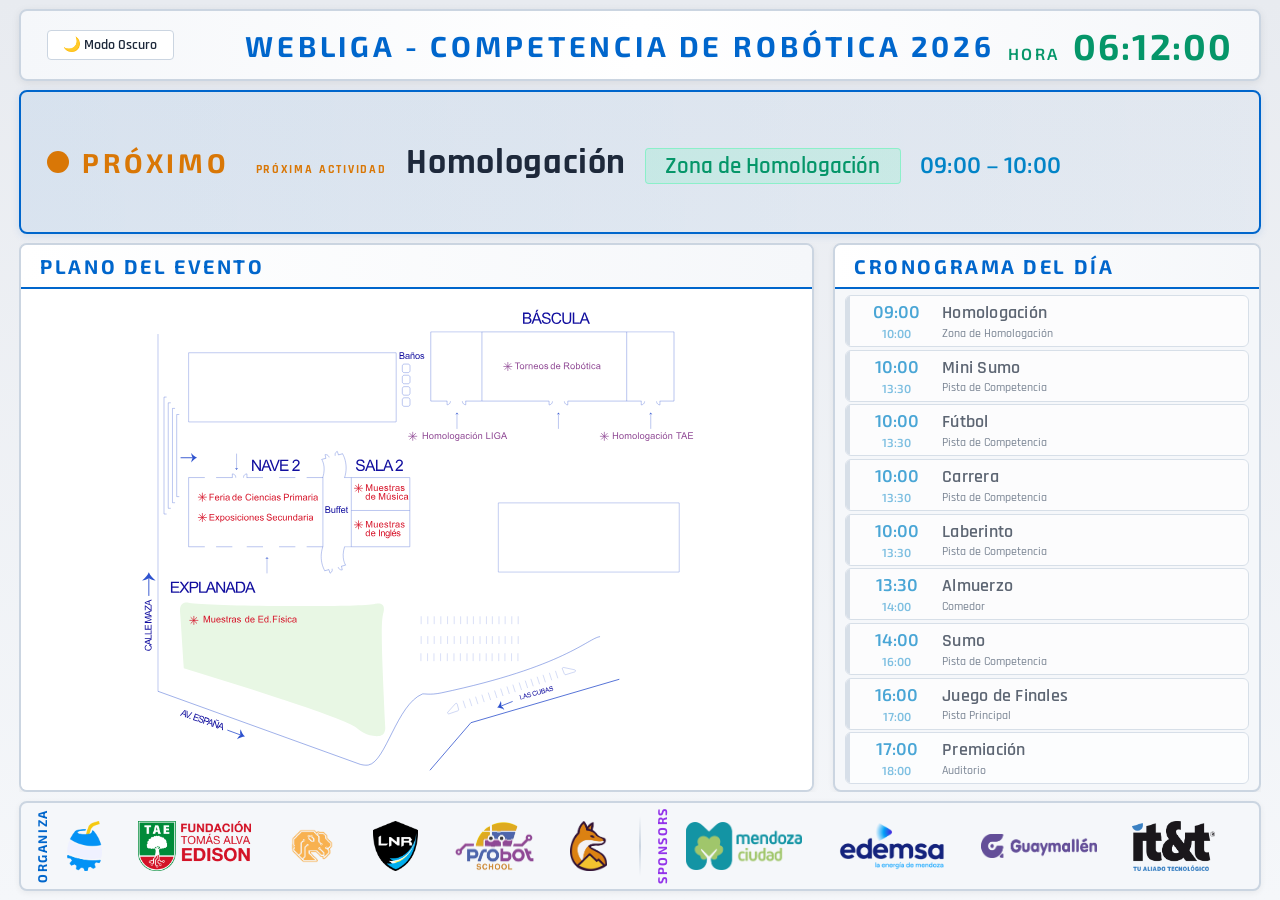
==== commit 4f4f6aaa: "Agregar zoom del mapa con hover y rueda del mouse" ====
--- a/index.html
+++ b/index.html
@@ -950,8 +950,7 @@
     </g>
 </svg>
 
-
-
+                <div class="map-zoom-hint">Rueda del mouse: zoom</div>
                 </div>
             </section>
 
--- a/styles.css
+++ b/styles.css
@@ -496,11 +496,13 @@
 
 .map-container {
     flex: 1;
+    position: relative;
     padding: 0.5vh 0.5vw;
     display: flex;
     align-items: center;
     justify-content: center;
     min-height: 0;
+    overflow: hidden;
     background: var(--bg-tertiary);
     transition: background 0.3s ease;
 }
@@ -511,6 +513,32 @@
     max-width: 100%;
     max-height: 100%;
     filter: none;
+    transform-origin: 50% 50%;
+    transform: scale(1);
+    transition: transform 0.25s ease-out;
+    will-change: transform;
+}
+
+/* Pista de zoom al pasar el mouse */
+.map-zoom-hint {
+    position: absolute;
+    right: 1vw;
+    bottom: 1vh;
+    padding: 0.4vh 0.8vw;
+    background: var(--bg-tertiary);
+    color: var(--text-secondary);
+    border: 1px solid var(--border-color);
+    border-radius: 4px;
+    font-size: 1.2vh;
+    font-weight: 600;
+    letter-spacing: 0.05vw;
+    opacity: 0;
+    pointer-events: none;
+    transition: opacity 0.2s ease;
+}
+
+.map-container:hover .map-zoom-hint {
+    opacity: 0.95;
 }
 
 /* Estilos para zonas activas en el mapa SVG */
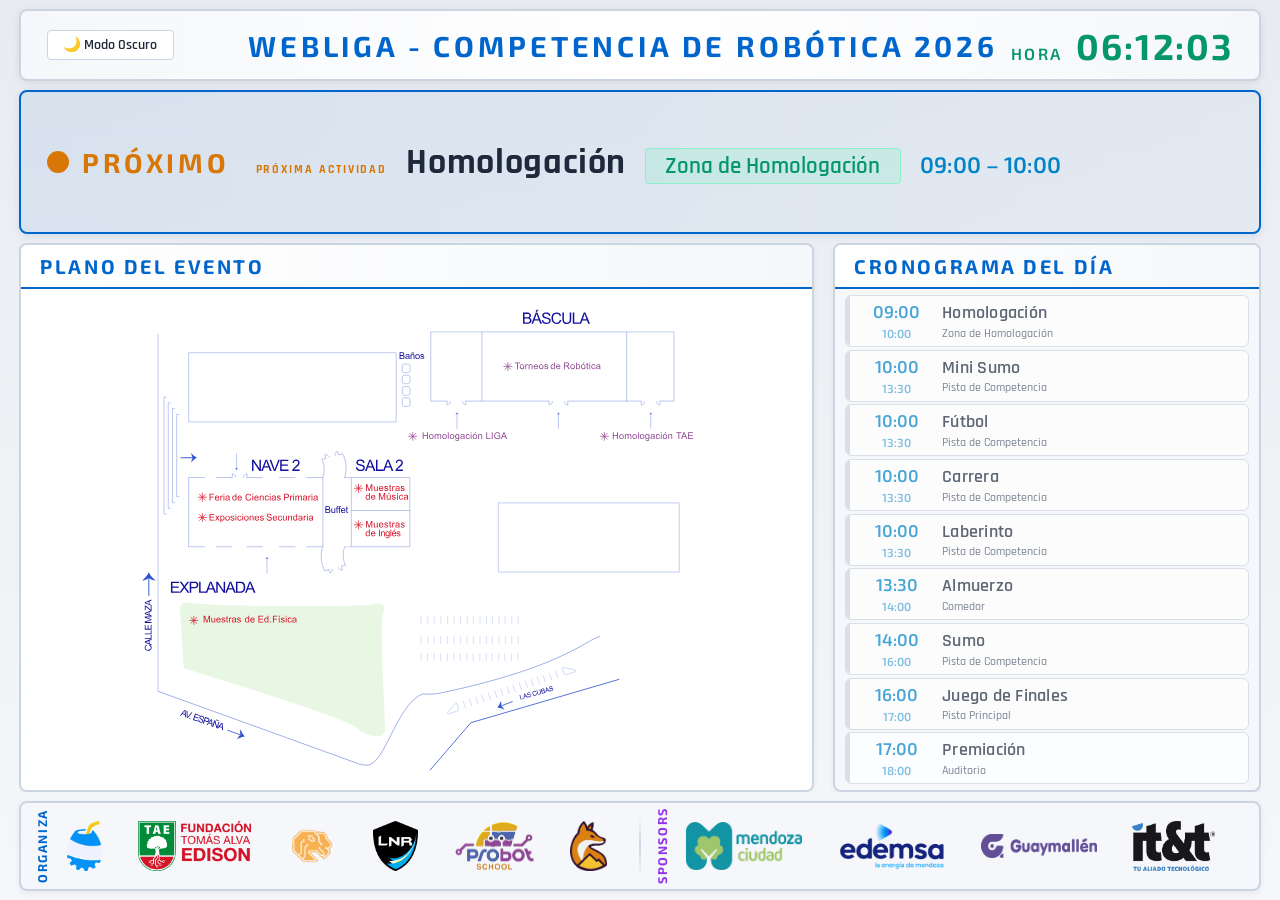
==== commit 248b94f5: "Zoom del mapa: seguir el cursor para recorrer el plano" ====
--- a/index.html
+++ b/index.html
@@ -950,7 +950,7 @@
     </g>
 </svg>
 
-                <div class="map-zoom-hint">Rueda del mouse: zoom</div>
+                <div class="map-zoom-hint">Rueda: zoom · Mové el mouse para recorrer</div>
                 </div>
             </section>
 
--- a/styles.css
+++ b/styles.css
@@ -795,6 +795,30 @@
     flex-shrink: 0;
 }
 
+/* Botón de edición: oculto en TV, visible en pantallas táctiles */
+.schedule-edit {
+    display: none;
+    align-items: center;
+    justify-content: center;
+    width: 32px;
+    height: 32px;
+    padding: 0;
+    background: var(--bg-secondary);
+    color: var(--text-secondary);
+    border: 1px solid var(--border-color);
+    border-radius: 6px;
+    font-size: 16px;
+    line-height: 1;
+    cursor: pointer;
+    flex-shrink: 0;
+    -webkit-tap-highlight-color: transparent;
+}
+
+.schedule-edit:active {
+    color: var(--neon-cyan);
+    border-color: var(--neon-cyan);
+}
+
 /* Footer Bottom */
 .footer-bottom {
     grid-row: 4;
@@ -941,3 +965,373 @@
         font-size: 1.9vh;
     }
 }
+
+/* ================================================================
+   CELULARES Y TABLETS: layout apilado y con scroll vertical
+   (la vista de TV se mantiene intacta por encima de 1024px)
+   ================================================================ */
+@media (max-width: 1024px) {
+    html,
+    body {
+        height: auto;
+        width: 100%;
+        min-height: 100%;
+        overflow-x: hidden;
+        overflow-y: auto;
+        -webkit-text-size-adjust: 100%;
+    }
+
+    .app-container {
+        width: 100%;
+        height: auto;
+        min-height: 100vh;
+        min-height: 100dvh;
+        max-height: none;
+        display: flex;
+        flex-direction: column;
+        gap: 10px;
+        padding: 10px 10px calc(16px + env(safe-area-inset-bottom));
+        overflow: visible;
+    }
+
+    /* ---------- Encabezado ---------- */
+    .header-top {
+        display: flex;
+        flex-wrap: wrap;
+        align-items: center;
+        justify-content: space-between;
+        gap: 8px 10px;
+        padding: 10px 12px;
+    }
+
+    .event-title {
+        order: 1;
+        flex: 1 1 100%;
+        text-align: center;
+    }
+
+    .event-title h1 {
+        font-size: 19px;
+        line-height: 1.25;
+        letter-spacing: 0.6px;
+    }
+
+    .header-left {
+        order: 2;
+    }
+
+    .live-clock {
+        order: 3;
+        gap: 8px;
+    }
+
+    .clock-label {
+        font-size: 11px;
+        letter-spacing: 1px;
+    }
+
+    .clock-time {
+        font-size: 24px;
+        letter-spacing: 0.5px;
+    }
+
+    .theme-toggle {
+        font-size: 13px;
+        padding: 7px 10px;
+        min-height: 36px;
+    }
+
+    .time-debug-input.active {
+        font-size: 16px;
+    }
+
+    /* ---------- Panel "AHORA MISMO" ---------- */
+    .now-section {
+        flex-direction: column;
+        align-items: stretch;
+        gap: 10px;
+        padding: 12px;
+    }
+
+    .now-indicator {
+        gap: 8px;
+    }
+
+    .now-dot {
+        width: 12px;
+        height: 12px;
+    }
+
+    .now-text {
+        font-size: 14px;
+        letter-spacing: 1px;
+    }
+
+    .current-activity {
+        flex-direction: column;
+        align-items: stretch;
+        gap: 10px;
+        height: auto;
+    }
+
+    .now-chips {
+        flex-wrap: wrap;
+        gap: 8px;
+        max-height: none;
+        overflow: visible;
+    }
+
+    .now-chip {
+        flex: 1 1 calc(50% - 4px);
+        max-width: none;
+        padding: 8px 10px;
+    }
+
+    .now-chip-state {
+        font-size: 9px;
+        letter-spacing: 0.5px;
+    }
+
+    .now-chip-title {
+        font-size: 16px;
+        white-space: normal;
+        overflow: visible;
+        text-overflow: clip;
+        overflow-wrap: anywhere;
+    }
+
+    .now-chip-time {
+        font-size: 11px;
+    }
+
+    .now-chips.single .now-chip {
+        flex: 1 1 100%;
+        max-width: none;
+        padding: 12px;
+    }
+
+    .now-chips.single .now-chip-title {
+        font-size: 22px;
+    }
+
+    .now-chips.single .now-chip-time {
+        font-size: 12px;
+    }
+
+    .now-next-box {
+        min-width: 0;
+        max-width: none;
+        flex-direction: row;
+        flex-wrap: wrap;
+        align-items: baseline;
+        gap: 4px 8px;
+        padding: 8px 0 0;
+        border-left: none;
+        border-top: 1px solid var(--border-color);
+    }
+
+    .now-next-label {
+        font-size: 10px;
+        letter-spacing: 0.6px;
+    }
+
+    .now-next-title {
+        font-size: 16px;
+        white-space: normal;
+    }
+
+    .now-next-time {
+        font-size: 12px;
+    }
+
+    .now-next-main {
+        gap: 6px 10px;
+    }
+
+    .now-next-flag {
+        font-size: 10px;
+    }
+
+    .current-activity-title {
+        font-size: 21px;
+    }
+
+    .current-activity-zone {
+        font-size: 12px;
+        padding: 2px 8px;
+    }
+
+    .current-activity-time {
+        font-size: 13px;
+    }
+
+    .now-finished-line {
+        font-size: 12px;
+    }
+
+    /* ---------- Contenido principal en una columna ---------- */
+    .main-grid {
+        display: flex;
+        flex-direction: column;
+        gap: 10px;
+        min-height: 0;
+        overflow: visible;
+    }
+
+    .section-header {
+        padding: 8px 12px;
+    }
+
+    .section-header h2 {
+        font-size: 14px;
+        letter-spacing: 1px;
+    }
+
+    /* ---------- Mapa ---------- */
+    .map-section {
+        overflow: hidden;
+    }
+
+    .map-container {
+        padding: 6px;
+    }
+
+    .map-container svg {
+        width: 100%;
+        height: auto;
+        max-height: none;
+        display: block;
+    }
+
+    .map-zoom-hint {
+        display: none;
+    }
+
+    /* ---------- Cronograma ---------- */
+    .schedule-section {
+        overflow: visible;
+    }
+
+    .schedule-list {
+        flex: 0 0 auto;
+        overflow: visible;
+        padding: 6px 0;
+    }
+
+    .schedule-item {
+        gap: 10px;
+        padding: 9px 12px;
+        margin: 4px 8px;
+        cursor: default;
+        touch-action: manipulation;
+    }
+
+    .schedule-time {
+        min-width: 58px;
+        font-size: 15px;
+    }
+
+    .schedule-time-end {
+        font-size: 11px;
+    }
+
+    .schedule-title {
+        font-size: 15px;
+        white-space: normal;
+        overflow: visible;
+        text-overflow: clip;
+    }
+
+    .schedule-zone {
+        font-size: 11.5px;
+        white-space: normal;
+        overflow: visible;
+        text-overflow: clip;
+    }
+
+    .live-badge,
+    .done-badge {
+        font-size: 9px;
+        padding: 3px 7px;
+        letter-spacing: 0.4px;
+    }
+
+    .schedule-edit {
+        display: flex;
+        width: 36px;
+        height: 36px;
+        font-size: 17px;
+    }
+
+    /* ---------- Footer / logos ---------- */
+    .footer-bottom {
+        overflow: visible;
+    }
+
+    .sponsors-container {
+        flex-direction: column;
+        align-items: stretch;
+        gap: 10px;
+        padding: 10px;
+        height: auto;
+        overflow: visible;
+    }
+
+    .footer-group {
+        flex: 0 0 auto;
+        flex-direction: column;
+        align-items: stretch;
+        gap: 6px;
+        height: auto;
+        overflow: visible;
+    }
+
+    .footer-separator {
+        width: 100%;
+        height: 1px;
+        background: var(--border-color);
+    }
+
+    .group-label {
+        writing-mode: horizontal-tb;
+        transform: none;
+        font-size: 11px;
+        letter-spacing: 0.8px;
+        padding: 0;
+    }
+
+    .logos-carousel {
+        flex: 0 0 auto;
+        height: 34px;
+    }
+
+    .logos-track {
+        gap: 14px;
+        animation-duration: 40s;
+    }
+
+    .sponsors-track {
+        animation-duration: 35s;
+    }
+
+    .logo-item {
+        height: 30px;
+        max-height: 30px;
+        padding: 0 2px;
+    }
+
+    .logo-item img {
+        max-width: 80px;
+    }
+}
+
+/* En pantallas táctiles no tiene sentido la pista de zoom con rueda */
+@media (hover: none) {
+    .map-zoom-hint {
+        display: none;
+    }
+
+    .schedule-edit {
+        display: flex;
+    }
+}
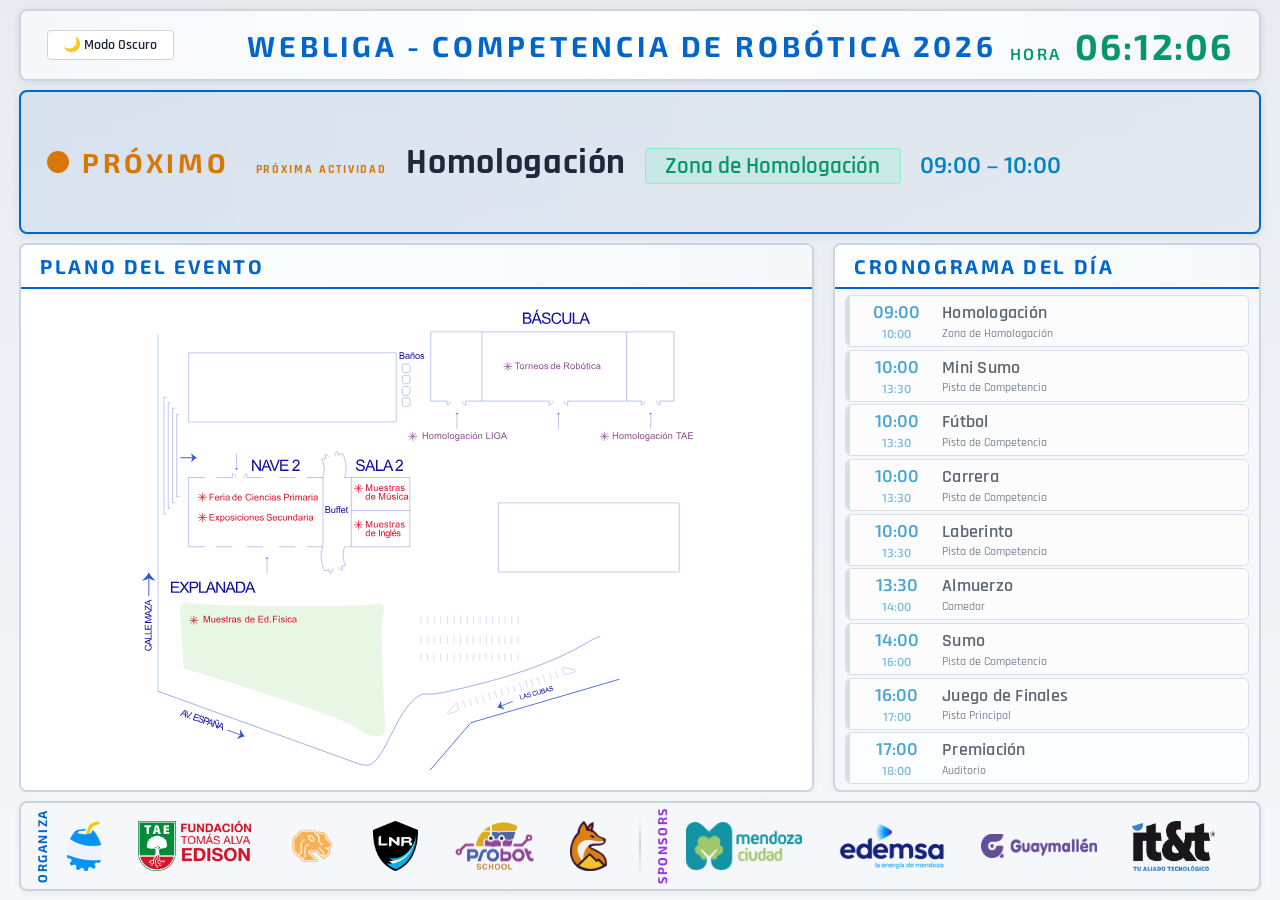
==== commit 8a2dbc66: "Zoom tactil del mapa: pellizcar, arrastrar y boton Ver todo" ====
--- a/index.html
+++ b/index.html
@@ -950,7 +950,9 @@
     </g>
 </svg>
 
+                <button type="button" class="map-zoom-reset" aria-label="Restablecer zoom del mapa" title="Ver todo el plano">⤢ Ver todo</button>
                 <div class="map-zoom-hint">Rueda: zoom · Mové el mouse para recorrer</div>
+                <div class="map-touch-hint">Pellizcá para zoom · Arrastrá para mover</div>
                 </div>
             </section>
 
--- a/styles.css
+++ b/styles.css
@@ -505,6 +505,15 @@
     overflow: hidden;
     background: var(--bg-tertiary);
     transition: background 0.3s ease;
+    touch-action: pan-y;
+}
+
+/* Mientras el mapa está ampliado, el gesto táctil controla el mapa */
+.map-container.zoomed {
+    touch-action: none;
+    -webkit-user-select: none;
+    user-select: none;
+    cursor: grab;
 }
 
 .map-container svg {
@@ -539,6 +548,64 @@
 
 .map-container:hover .map-zoom-hint {
     opacity: 0.95;
+}
+
+/* Botón para volver a la vista completa del plano */
+.map-zoom-reset {
+    position: absolute;
+    top: 1vh;
+    right: 1vw;
+    z-index: 3;
+    display: inline-flex;
+    align-items: center;
+    justify-content: center;
+    min-height: 30px;
+    padding: 0.5vh 0.9vw;
+    background: var(--bg-secondary);
+    color: var(--text-primary);
+    border: 1px solid var(--border-color);
+    border-radius: 6px;
+    font-family: 'Rajdhani', sans-serif;
+    font-size: 1.35vh;
+    font-weight: 700;
+    letter-spacing: 0.04em;
+    cursor: pointer;
+    opacity: 0;
+    visibility: hidden;
+    pointer-events: none;
+    transition: opacity 0.2s ease, color 0.2s ease, border-color 0.2s ease;
+    -webkit-tap-highlight-color: transparent;
+    touch-action: manipulation;
+}
+
+.map-container.zoomed .map-zoom-reset {
+    opacity: 1;
+    visibility: visible;
+    pointer-events: auto;
+}
+
+.map-zoom-reset:active {
+    color: var(--neon-cyan);
+    border-color: var(--neon-cyan);
+}
+
+/* Pista para pantallas táctiles (oculta en escritorio) */
+.map-touch-hint {
+    display: none;
+    position: absolute;
+    left: 1vw;
+    bottom: 1vh;
+    padding: 0.4vh 0.8vw;
+    background: var(--bg-tertiary);
+    color: var(--text-secondary);
+    border: 1px solid var(--border-color);
+    border-radius: 4px;
+    font-size: 1.2vh;
+    font-weight: 600;
+    letter-spacing: 0.05vw;
+    opacity: 0.9;
+    pointer-events: none;
+    transition: opacity 0.2s ease;
 }
 
 /* Estilos para zonas activas en el mapa SVG */
@@ -1207,6 +1274,22 @@
         display: none;
     }
 
+    .map-zoom-reset {
+        top: 8px;
+        right: 8px;
+        min-height: 36px;
+        padding: 8px 12px;
+        font-size: 13px;
+    }
+
+    .map-touch-hint {
+        left: 8px;
+        bottom: 8px;
+        padding: 4px 8px;
+        font-size: 11px;
+        letter-spacing: 0;
+    }
+
     /* ---------- Cronograma ---------- */
     .schedule-section {
         overflow: visible;
@@ -1331,6 +1414,14 @@
         display: none;
     }
 
+    .map-touch-hint {
+        display: block;
+    }
+
+    .map-container.zoomed .map-touch-hint {
+        opacity: 0;
+    }
+
     .schedule-edit {
         display: flex;
     }
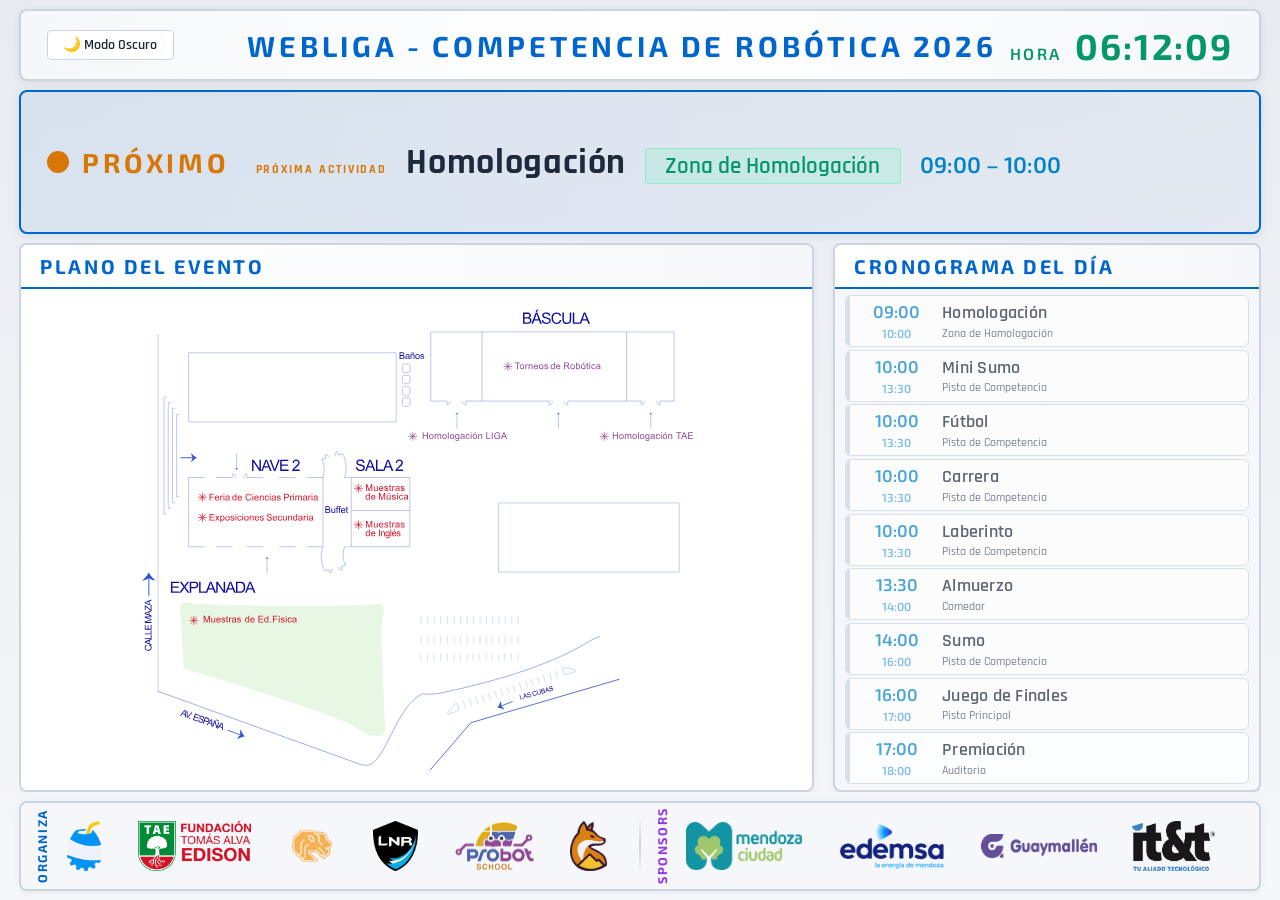
==== commit 4a8497ff: "Horarios compartidos con Supabase, panel de administración y QR" ====
--- a/index.html
+++ b/index.html
@@ -47,6 +47,10 @@
             <section class="map-section">
                 <div class="section-header">
                     <h2>PLANO DEL EVENTO</h2>
+                    <div class="sync-status" id="syncStatus" hidden>
+                        <span class="sync-dot"></span>
+                        <span class="sync-label">SINCRONIZANDO</span>
+                    </div>
                 </div>
                 <div class="map-container">
                     <svg width="100%" height="100%" viewBox="0 0 7406 6000" version="1.1" xmlns="http://www.w3.org/2000/svg" xmlns:xlink="http://www.w3.org/1999/xlink" xml:space="preserve" xmlns:affinity="https://www.affinity.studio/" style="fill-rule:evenodd;clip-rule:evenodd;stroke-miterlimit:10;">
@@ -1058,7 +1062,10 @@
         </footer>
     </div>
 
+    <script src="lib/supabase.js"></script>
+    <script src="supabase-config.js"></script>
     <script src="datos.js"></script>
+    <script src="horarios-sync.js"></script>
     <script src="script.js"></script>
 </body>
 </html>
--- a/styles.css
+++ b/styles.css
@@ -480,9 +480,61 @@
 }
 
 .section-header {
+    display: flex;
+    align-items: center;
+    justify-content: space-between;
+    gap: 1vw;
     padding: 1vh 1.5vw;
     background: linear-gradient(90deg, var(--bg-tertiary) 0%, var(--bg-secondary) 100%);
     border-bottom: 2px solid var(--neon-cyan);
+}
+
+/* Indicador de sincronización de horarios */
+.sync-status {
+    display: inline-flex;
+    align-items: center;
+    gap: 0.4vw;
+    flex-shrink: 0;
+    font-size: 1.2vh;
+    font-weight: 700;
+    letter-spacing: 0.06em;
+    color: var(--text-secondary);
+    white-space: nowrap;
+}
+
+.sync-status[hidden] {
+    display: none;
+}
+
+.sync-dot {
+    width: 0.9vh;
+    height: 0.9vh;
+    min-width: 7px;
+    min-height: 7px;
+    border-radius: 50%;
+    background: var(--text-secondary);
+}
+
+.sync-status[data-estado="conectado"] .sync-dot {
+    background: var(--neon-green);
+    box-shadow: 0 0 6px var(--neon-green);
+}
+
+.sync-status[data-estado="conectado"] .sync-label {
+    color: var(--neon-green);
+}
+
+.sync-status[data-estado="sincronizando"] .sync-dot {
+    background: var(--neon-orange);
+    animation: neonBlink 1.2s ease-in-out infinite;
+}
+
+.sync-status[data-estado="sin-conexion"] .sync-dot {
+    background: var(--neon-orange);
+}
+
+.sync-status[data-estado="sin-conexion"] .sync-label {
+    color: var(--neon-orange);
 }
 
 .section-header h2 {
@@ -862,30 +914,6 @@
     flex-shrink: 0;
 }
 
-/* Botón de edición: oculto en TV, visible en pantallas táctiles */
-.schedule-edit {
-    display: none;
-    align-items: center;
-    justify-content: center;
-    width: 32px;
-    height: 32px;
-    padding: 0;
-    background: var(--bg-secondary);
-    color: var(--text-secondary);
-    border: 1px solid var(--border-color);
-    border-radius: 6px;
-    font-size: 16px;
-    line-height: 1;
-    cursor: pointer;
-    flex-shrink: 0;
-    -webkit-tap-highlight-color: transparent;
-}
-
-.schedule-edit:active {
-    color: var(--neon-cyan);
-    border-color: var(--neon-cyan);
-}
-
 /* Footer Bottom */
 .footer-bottom {
     grid-row: 4;
@@ -1254,6 +1282,17 @@
         letter-spacing: 1px;
     }
 
+    .sync-status {
+        gap: 5px;
+        font-size: 10px;
+        letter-spacing: 0.5px;
+    }
+
+    .sync-dot {
+        width: 7px;
+        height: 7px;
+    }
+
     /* ---------- Mapa ---------- */
     .map-section {
         overflow: hidden;
@@ -1337,13 +1376,6 @@
         font-size: 9px;
         padding: 3px 7px;
         letter-spacing: 0.4px;
-    }
-
-    .schedule-edit {
-        display: flex;
-        width: 36px;
-        height: 36px;
-        font-size: 17px;
     }
 
     /* ---------- Footer / logos ---------- */
@@ -1421,8 +1453,4 @@
     .map-container.zoomed .map-touch-hint {
         opacity: 0;
     }
-
-    .schedule-edit {
-        display: flex;
-    }
-}
+}
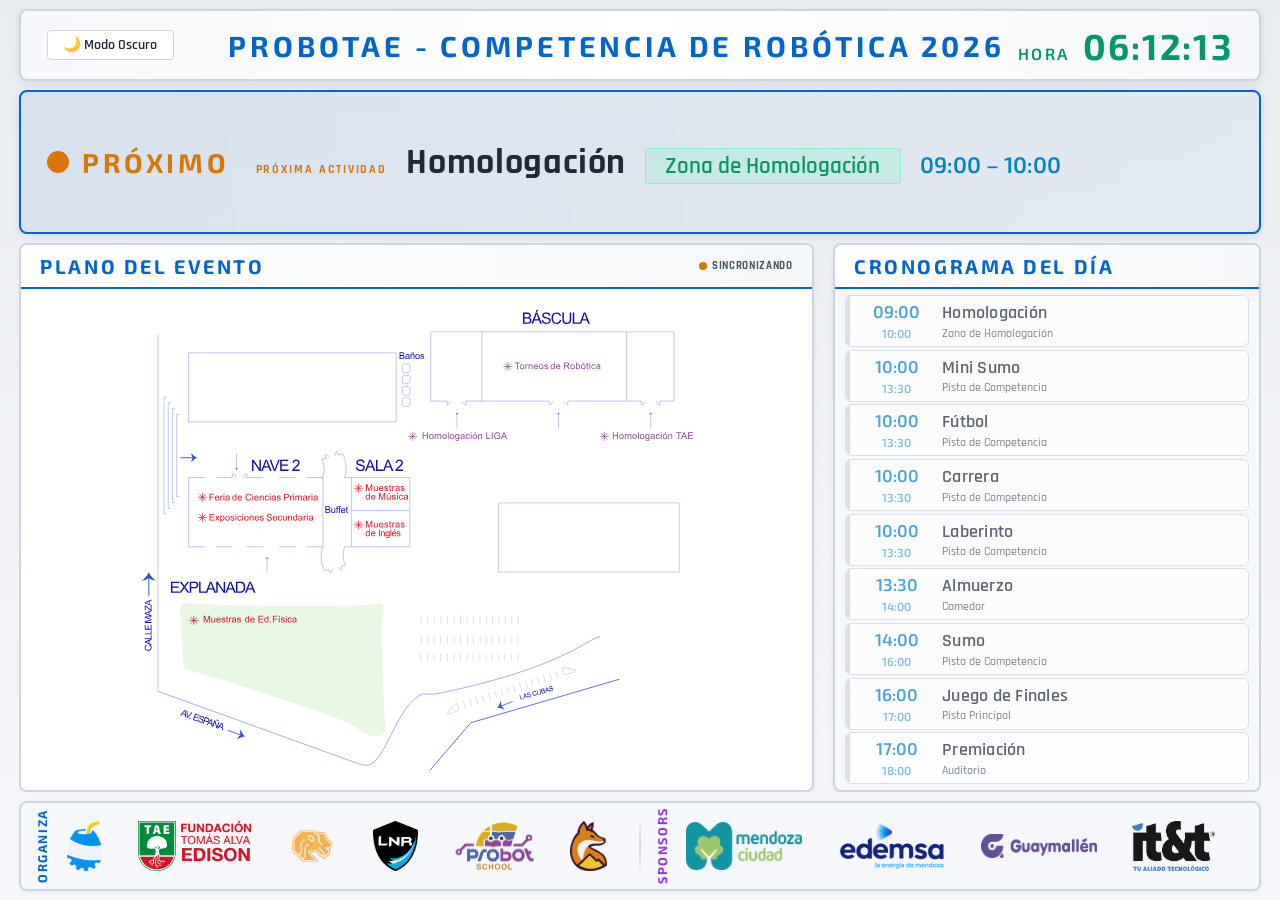
==== commit dce32758: "Correccion de título de la página" ====
--- a/index.html
+++ b/index.html
@@ -3,7 +3,7 @@
 <head>
     <meta charset="UTF-8">
     <meta name="viewport" content="width=device-width, initial-scale=1.0">
-    <title>Tablero WebLiga - Competencia de RobÃ³tica</title>
+    <title>Tablero Probotae - Competencia de Robótica</title>
     <link rel="preconnect" href="https://fonts.googleapis.com">
     <link rel="preconnect" href="https://fonts.gstatic.com" crossorigin>
     <link href="https://fonts.googleapis.com/css2?family=Rajdhani:wght@400;500;600;700&family=Exo+2:wght@400;500;600;700&display=swap" rel="stylesheet">
@@ -17,7 +17,7 @@
                 <button id="themeToggle" class="theme-toggle" title="Cambiar tema">🌙 Modo Oscuro</button>
             </div>
             <div class="event-title">
-                <h1>WEBLIGA - COMPETENCIA DE ROBÓTICA 2026</h1>
+                <h1>PROBOTAE - COMPETENCIA DE ROBÓTICA 2026</h1>
             </div>
             <div class="live-clock" id="liveClockDebug">
                 <span class="clock-label">HORA</span>
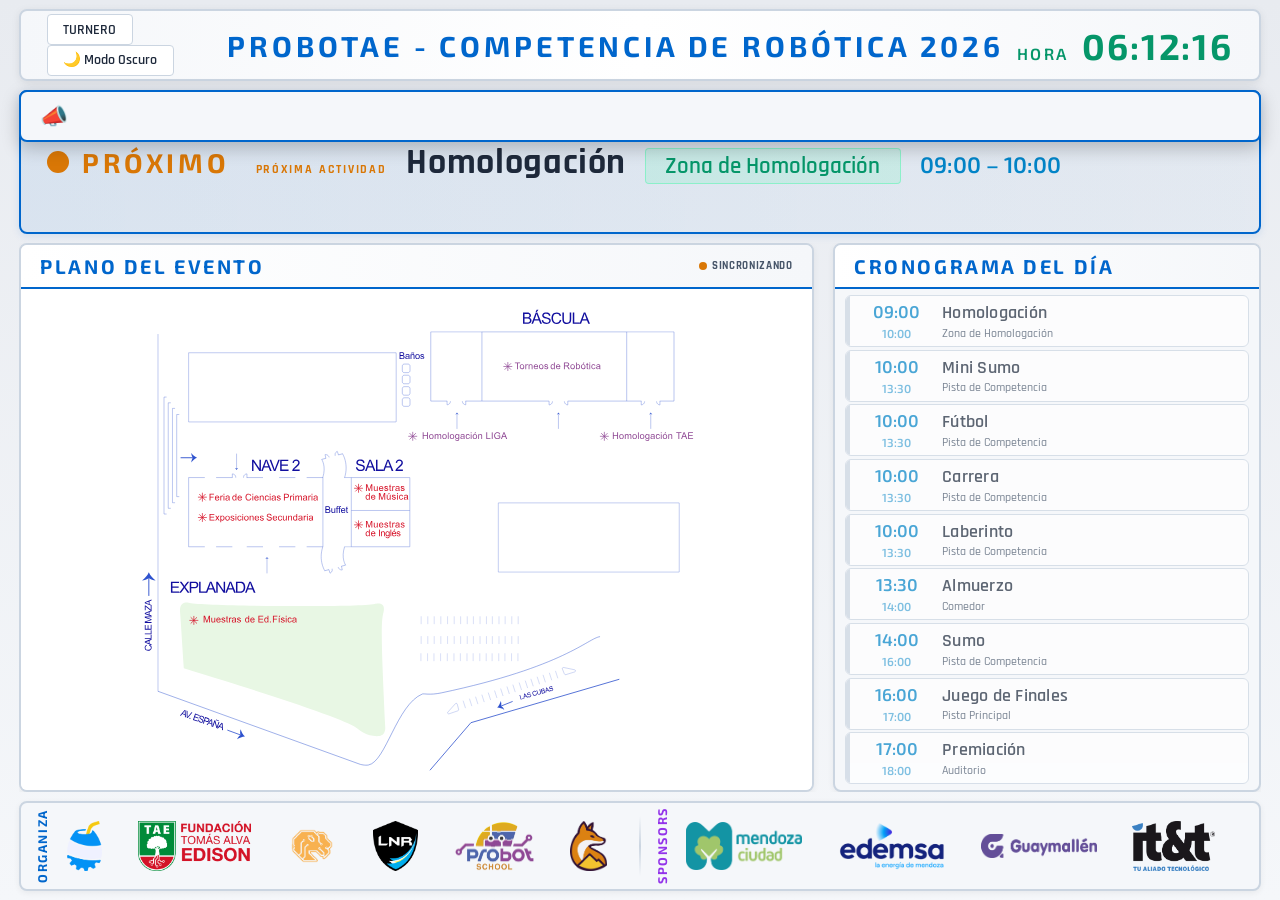
==== commit cf7d7162: "Turnero LNR integrado y avisos del tablero sincronizados con Supabase" ====
--- a/index.html
+++ b/index.html
@@ -14,6 +14,7 @@
         <!-- Header Top -->
         <header class="header-top">
             <div class="header-left">
+                <a id="turneroLink" class="theme-toggle header-link" href="turnero.html" title="Turnero de la Liga Nacional de Robótica">TURNERO</a>
                 <button id="themeToggle" class="theme-toggle" title="Cambiar tema">🌙 Modo Oscuro</button>
             </div>
             <div class="event-title">
@@ -25,6 +26,13 @@
                 <input type="time" id="timeDebugInput" class="time-debug-input" step="60">
             </div>
         </header>
+
+        <!-- Aviso para notificaciones importantes (se edita desde el panel admin).
+             En TV flota sobre el tablero; en celulares forma parte de la lista. -->
+        <div id="avisoBanner" class="aviso-banner" role="status" hidden>
+            <span class="aviso-icono">📣</span>
+            <span class="aviso-texto"></span>
+        </div>
 
         <!-- Zona Superior Prominente "AHORA MISMO" -->
         <section class="now-section">
--- a/styles.css
+++ b/styles.css
@@ -177,6 +177,46 @@
     border-color: var(--neon-cyan);
 }
 
+/* Enlace al turnero de la liga, con el mismo look que los botones */
+.header-link {
+    display: inline-block;
+    text-decoration: none;
+    margin-right: 0.6vw;
+}
+
+/* Aviso para notificaciones importantes.
+   En TV/vista fija flota bajo el encabezado para cubrir el tablero
+   sin desarmar la grilla; en celulares pasa a ser un elemento normal. */
+.aviso-banner {
+    position: fixed;
+    top: calc(8vh + 2vh);
+    left: 1.5vw;
+    right: 1.5vw;
+    z-index: 50;
+    display: flex;
+    align-items: center;
+    gap: 1vw;
+    padding: 1.1vh 1.5vw;
+    background: var(--bg-secondary);
+    border: 2px solid var(--neon-cyan);
+    border-radius: 8px;
+    box-shadow: 0 6px 18px rgba(0, 0, 0, 0.22);
+    font-family: 'Exo 2', sans-serif;
+    font-size: 2.1vh;
+    font-weight: 600;
+    color: var(--text-primary);
+}
+
+.aviso-icono {
+    font-size: 2.5vh;
+    flex-shrink: 0;
+}
+
+.aviso-texto {
+    flex: 1;
+    line-height: 1.35;
+}
+
 .clock-label {
     font-size: 1.8vh;
     color: var(--neon-green);
@@ -574,10 +614,8 @@
     max-width: 100%;
     max-height: 100%;
     filter: none;
-    transform-origin: 50% 50%;
-    transform: scale(1);
-    transition: transform 0.25s ease-out;
-    will-change: transform;
+    /* El zoom se hace cambiando el viewBox del SVG (ver script.js), no con
+       transform: escalar por CSS rasteriza el plano y lo deja borroso. */
 }
 
 /* Pista de zoom al pasar el mouse */
@@ -1136,6 +1174,27 @@
         min-height: 36px;
     }
 
+    .header-link {
+        font-size: 13px;
+        padding: 7px 10px;
+        min-height: 36px;
+        margin-right: 8px;
+    }
+
+    /* ---------- Aviso para notificaciones ---------- */
+    .aviso-banner {
+        position: static;
+        padding: 10px 12px;
+        font-size: 15px;
+        gap: 10px;
+        border-radius: 8px;
+        box-shadow: 0 4px 12px rgba(0, 0, 0, 0.18);
+    }
+
+    .aviso-icono {
+        font-size: 18px;
+    }
+
     .time-debug-input.active {
         font-size: 16px;
     }
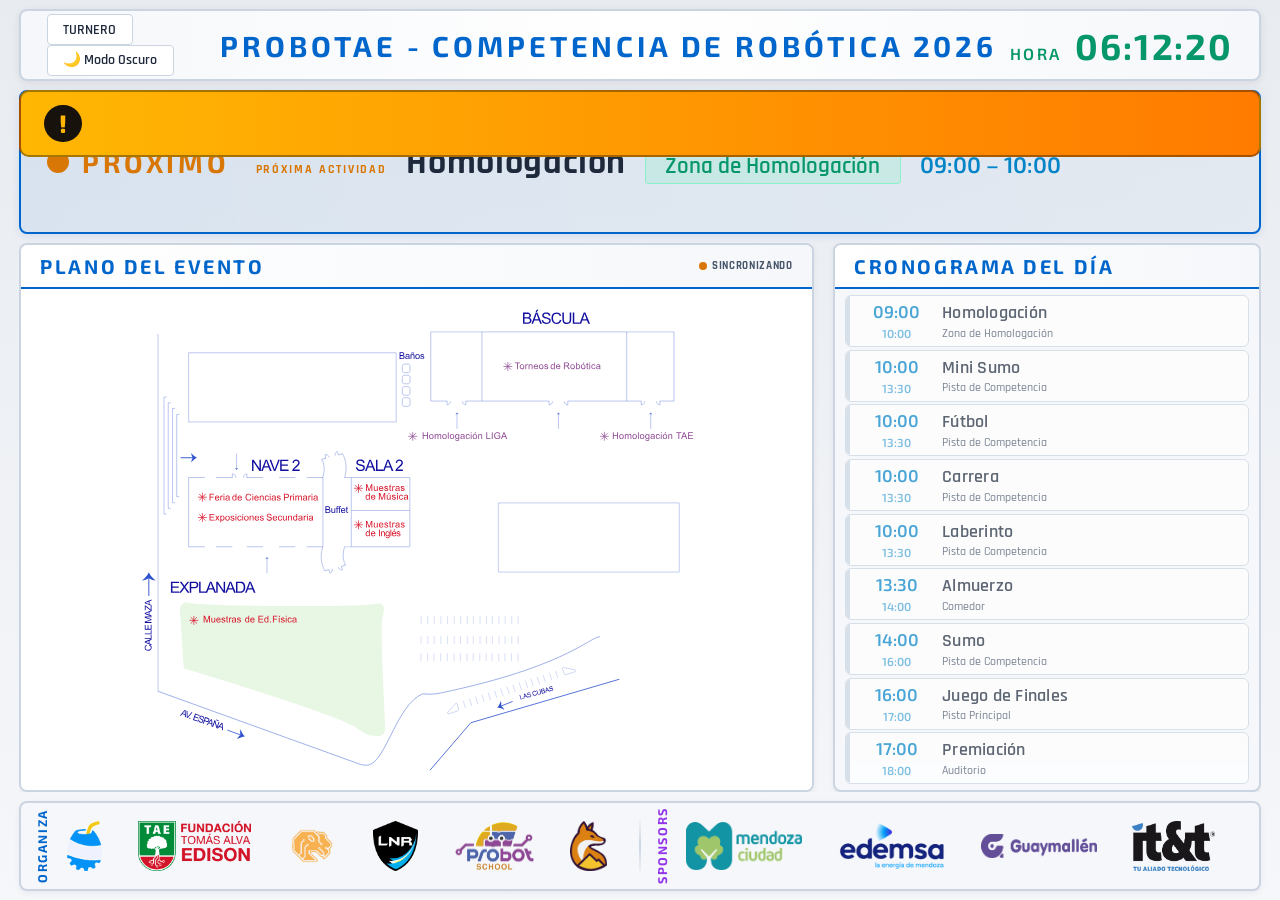
==== commit 3508ceb9: "Aviso del tablero: se oculta sin texto y con estilo destacado" ====
--- a/index.html
+++ b/index.html
@@ -30,7 +30,7 @@
         <!-- Aviso para notificaciones importantes (se edita desde el panel admin).
              En TV flota sobre el tablero; en celulares forma parte de la lista. -->
         <div id="avisoBanner" class="aviso-banner" role="status" hidden>
-            <span class="aviso-icono">📣</span>
+            <span class="aviso-icono" aria-hidden="true">!</span>
             <span class="aviso-texto"></span>
         </div>
 
--- a/styles.css
+++ b/styles.css
@@ -185,6 +185,8 @@
 }
 
 /* Aviso para notificaciones importantes.
+   Debe saltar a la vista: bloque naranja con texto oscuro, un latido suave
+   de brillo y un símbolo "!" que se ve en cualquier dispositivo.
    En TV/vista fija flota bajo el encabezado para cubrir el tablero
    sin desarmar la grilla; en celulares pasa a ser un elemento normal. */
 .aviso-banner {
@@ -195,26 +197,53 @@
     z-index: 50;
     display: flex;
     align-items: center;
-    gap: 1vw;
-    padding: 1.1vh 1.5vw;
-    background: var(--bg-secondary);
-    border: 2px solid var(--neon-cyan);
-    border-radius: 8px;
-    box-shadow: 0 6px 18px rgba(0, 0, 0, 0.22);
+    gap: 1.2vw;
+    padding: 1.4vh 1.8vw;
+    background: linear-gradient(90deg, #ffb703 0%, #ff7b00 100%);
+    border: 2px solid rgba(0, 0, 0, 0.35);
+    border-radius: 10px;
+    color: #17130c;
     font-family: 'Exo 2', sans-serif;
-    font-size: 2.1vh;
-    font-weight: 600;
-    color: var(--text-primary);
+    font-size: 2.3vh;
+    font-weight: 700;
+    animation: avisoImportante 2.4s ease-in-out infinite;
+}
+
+@keyframes avisoImportante {
+    0%, 100% {
+        box-shadow: 0 6px 18px rgba(0, 0, 0, 0.30);
+    }
+    50% {
+        box-shadow: 0 6px 28px rgba(255, 120, 0, 0.60);
+    }
+}
+
+@media (prefers-reduced-motion: reduce) {
+    .aviso-banner {
+        animation: none;
+        box-shadow: 0 6px 18px rgba(0, 0, 0, 0.30);
+    }
 }
 
 .aviso-icono {
-    font-size: 2.5vh;
+    width: 4.2vh;
+    height: 4.2vh;
+    display: flex;
+    align-items: center;
+    justify-content: center;
     flex-shrink: 0;
+    background: #17130c;
+    border-radius: 50%;
+    color: #ffb703;
+    font-size: 2.8vh;
+    font-weight: 800;
+    line-height: 1;
 }
 
 .aviso-texto {
     flex: 1;
     line-height: 1.35;
+    text-shadow: none;
 }
 
 .clock-label {
@@ -1184,15 +1213,18 @@
     /* ---------- Aviso para notificaciones ---------- */
     .aviso-banner {
         position: static;
-        padding: 10px 12px;
+        padding: 12px 14px;
         font-size: 15px;
+        font-weight: 700;
         gap: 10px;
-        border-radius: 8px;
-        box-shadow: 0 4px 12px rgba(0, 0, 0, 0.18);
+        border-radius: 10px;
+        box-shadow: 0 4px 14px rgba(0, 0, 0, 0.25);
     }
 
     .aviso-icono {
-        font-size: 18px;
+        width: 26px;
+        height: 26px;
+        font-size: 15px;
     }
 
     .time-debug-input.active {
